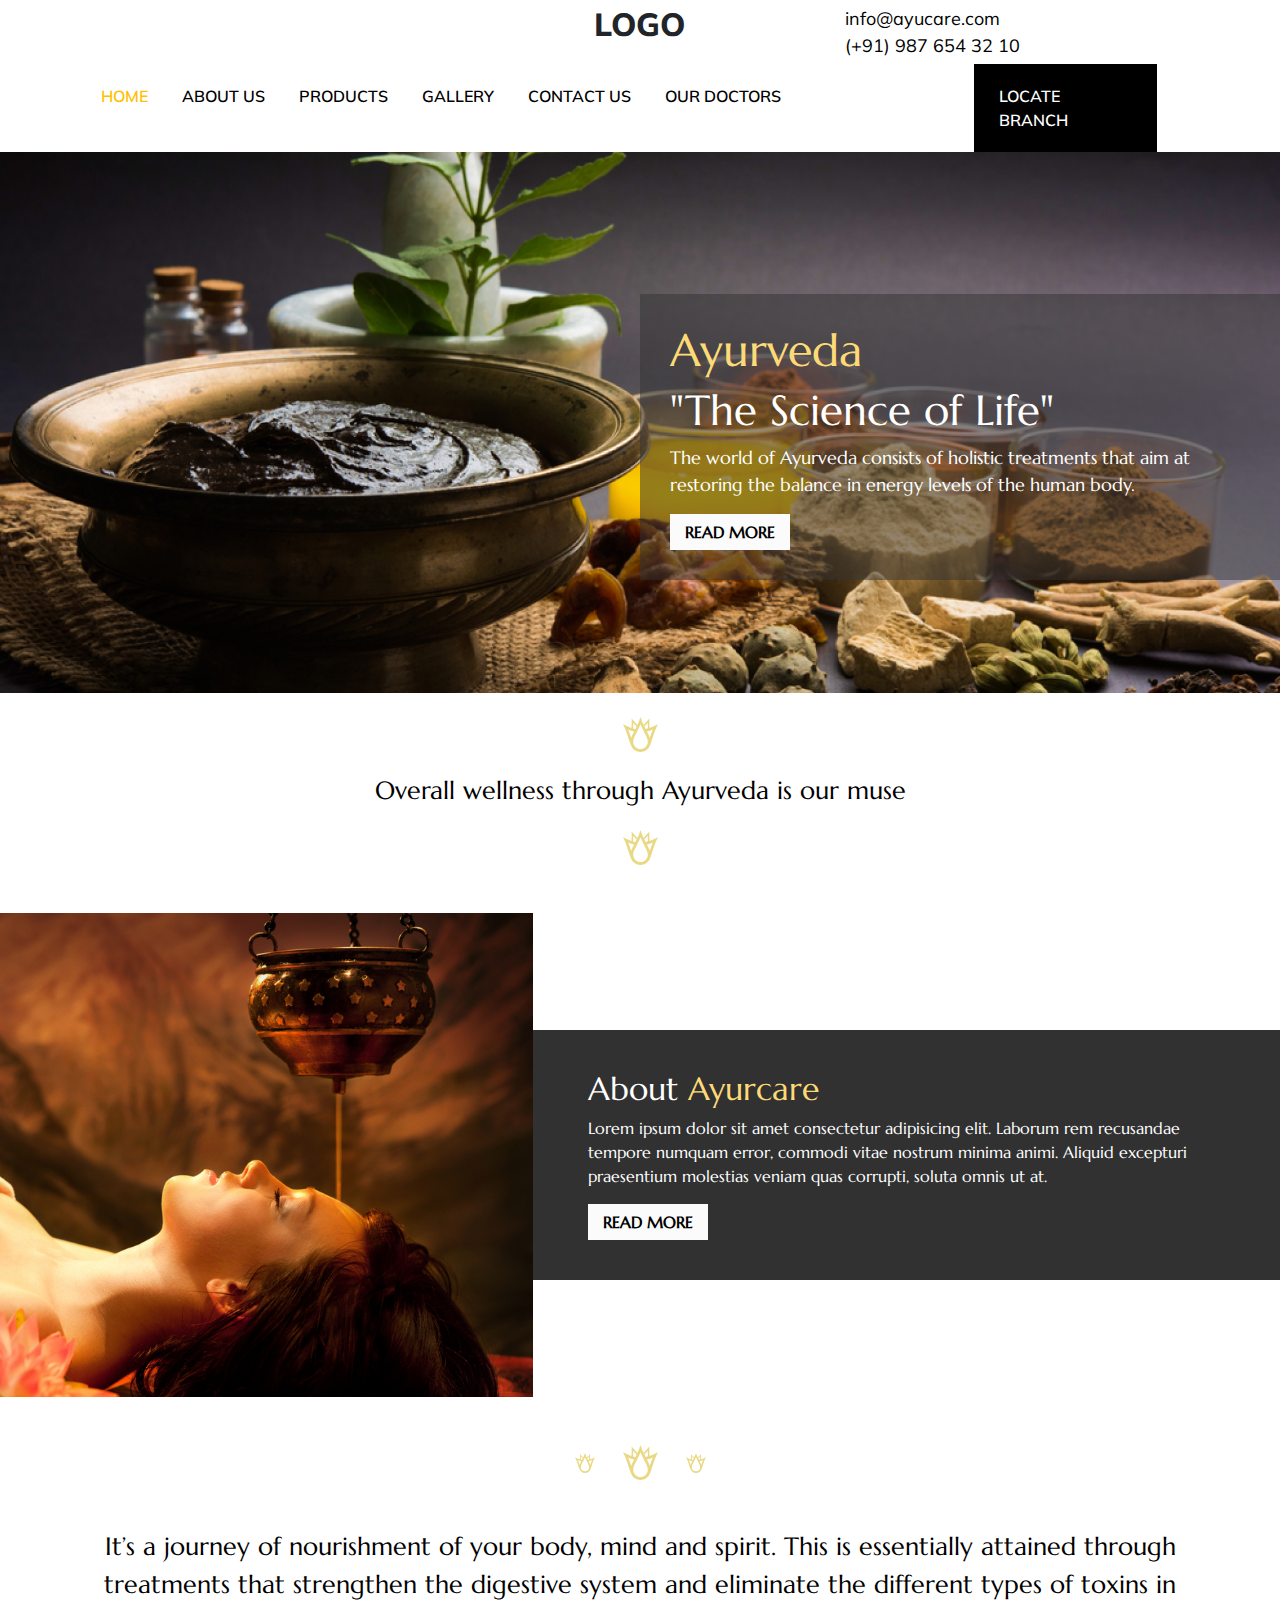
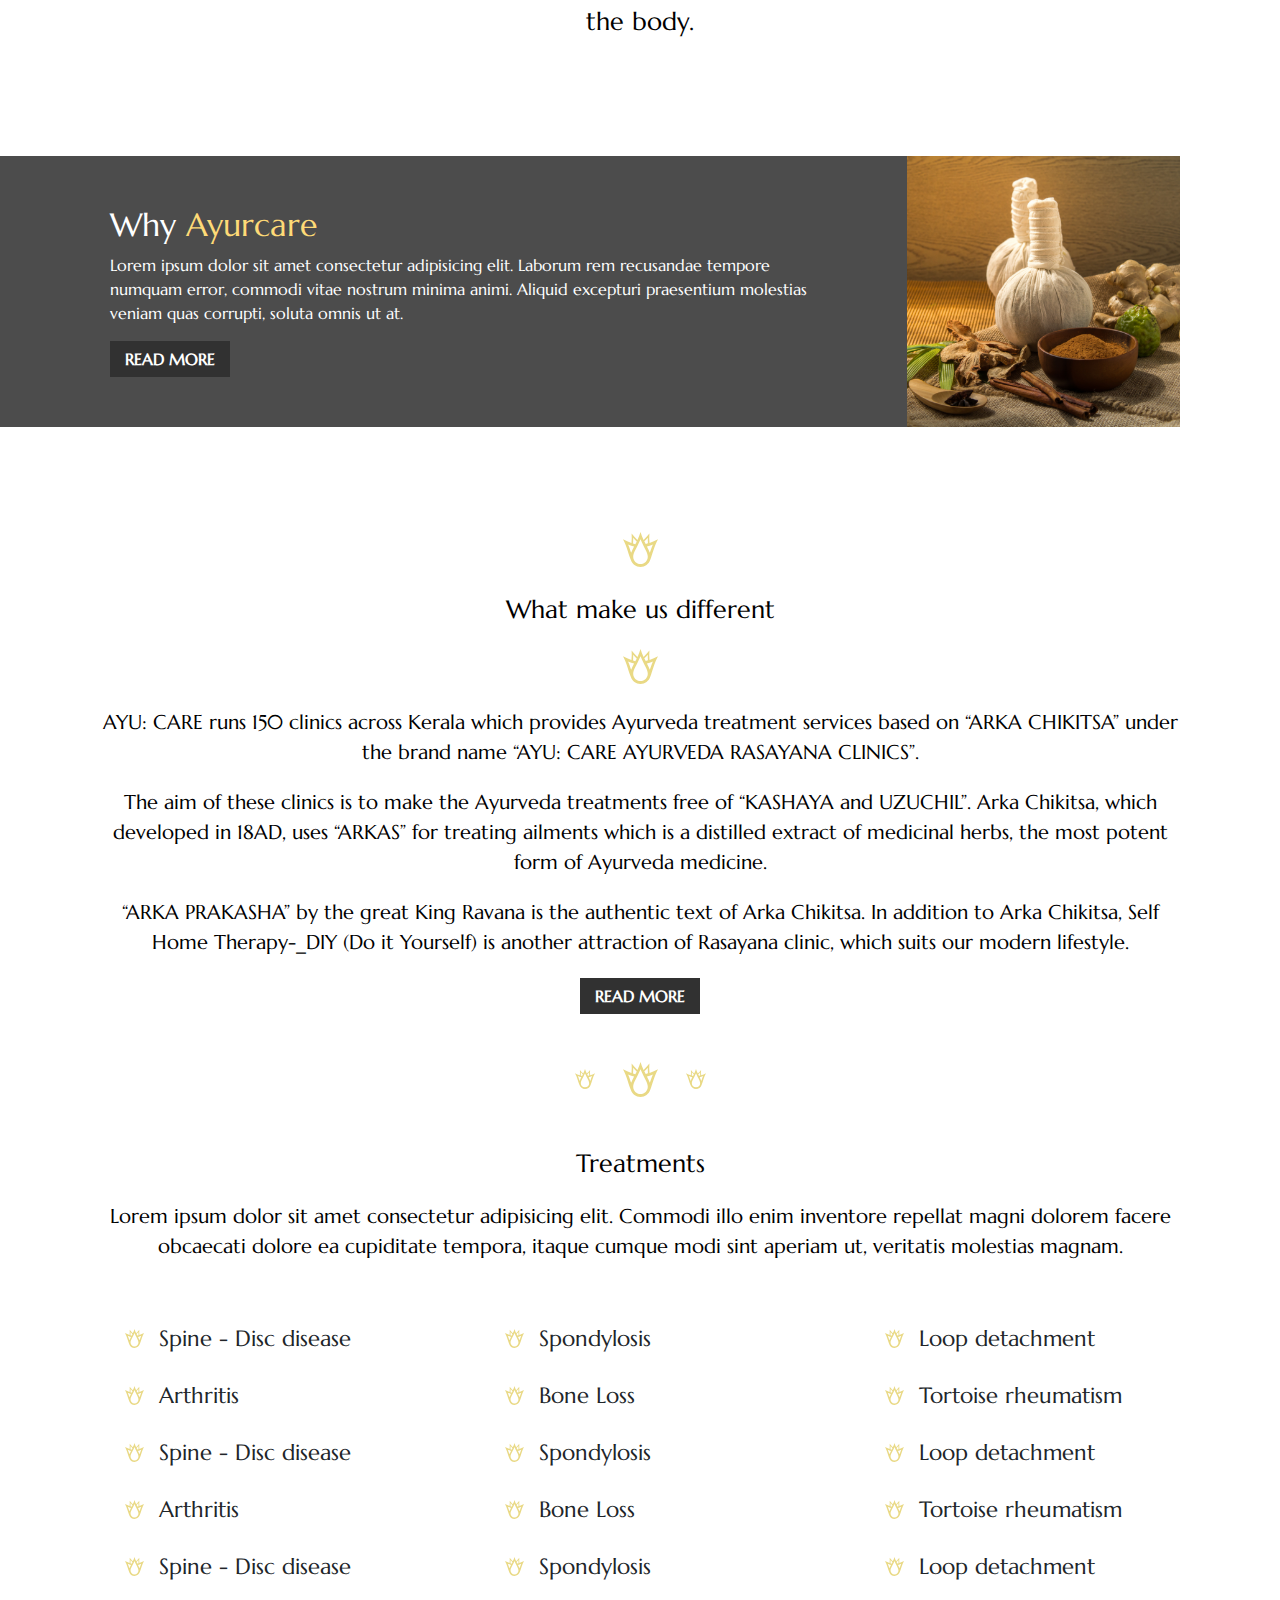
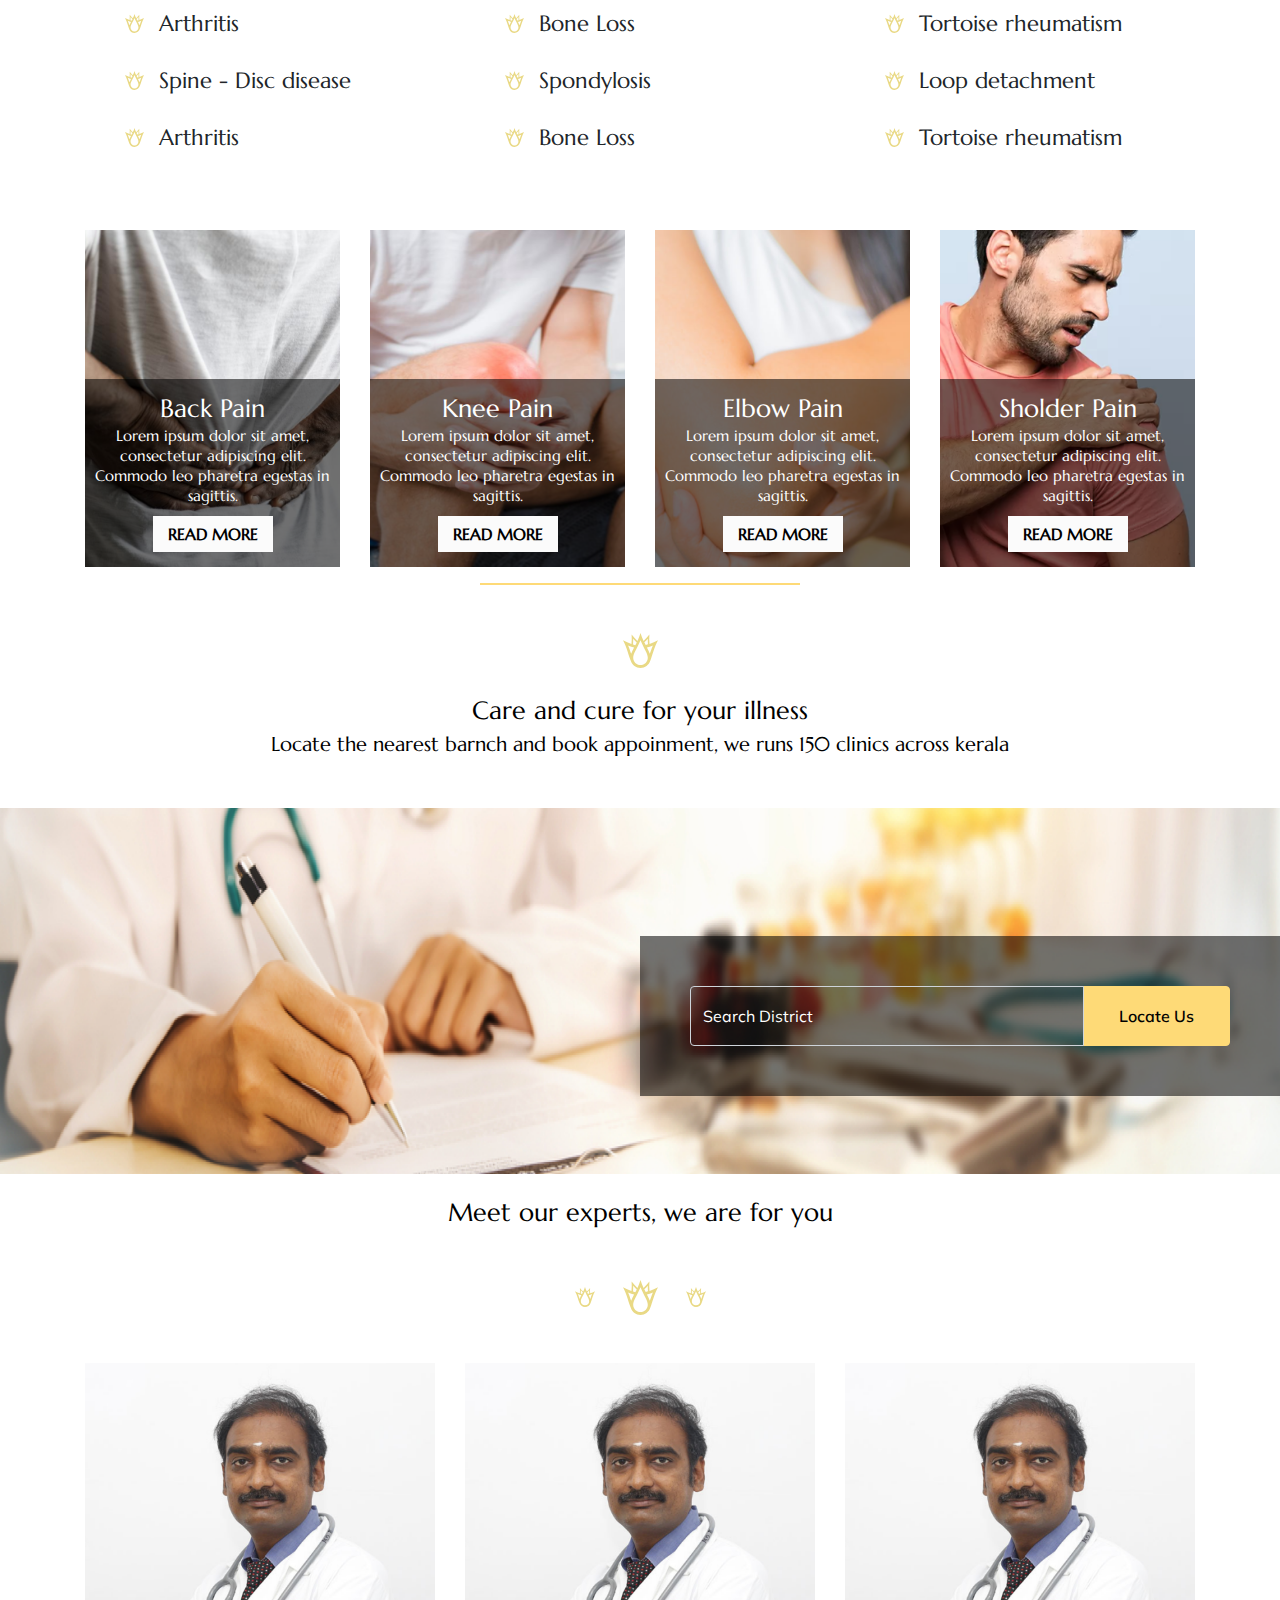
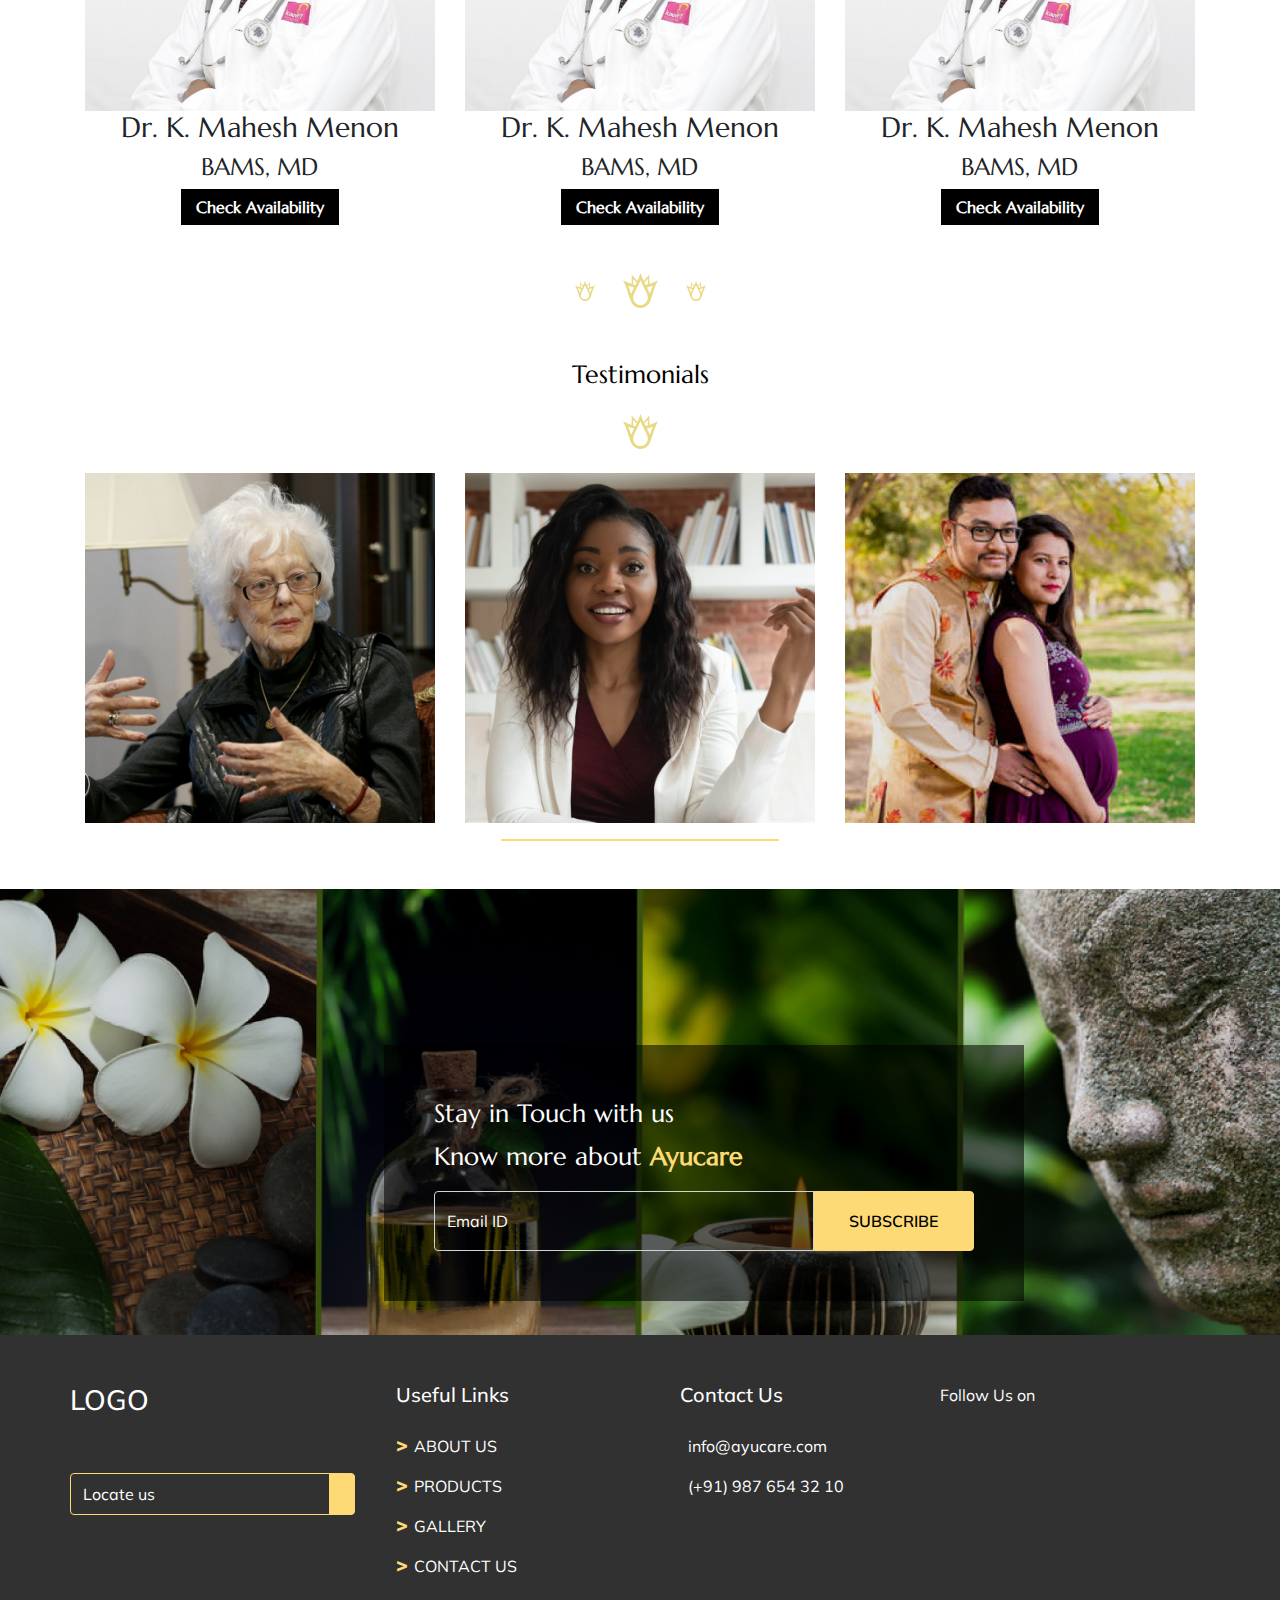
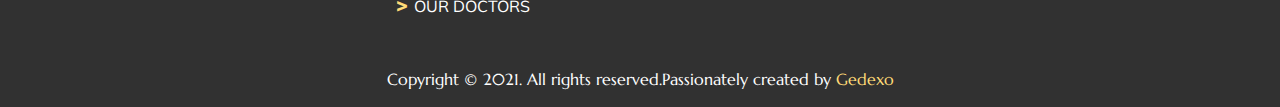
==== index.html @ a8b8b463 "2-11-2021" ====
<!doctype html>
<html lang="en">

<head>

    <meta charset="utf-8">
    <meta name="viewport" content="width=device-width, initial-scale=1, shrink-to-fit=no">
    <link rel="preconnect" href="https://fonts.googleapis.com">
    <link rel="preconnect" href="https://fonts.gstatic.com" crossorigin>

    <link href="https://fonts.googleapis.com/css2?family=Mulish:wght@200;300;400;500;700;800;900;1000&display=swap"
        rel="stylesheet">
    <link rel="stylesheet"
        href="css/fonts,_icomoon,_style.css+css,_owl.carousel.min.css+css,_bootstrap.min.css+css,_style.css.pagespeed.cc.11YcxEXwqA.css" />
    <link rel="stylesheet" href="css/style.css">

    <title>Ayurcare</title>
</head>

<body>

   <!-- start Header -->
    
    <nav class="site-navigationn" role="navigation">
       <div id="closse"><span class="closse iconify" data-icon="ant-design:close-circle-outlined"></span></div> 
        <ul class="navigationn-ul p-5" >
            <li><a href="index.html" class="nav-link active">HOME</a></li>
            <li><a href="aboutus.html" class="nav-link">ABOUT US</a></li>
            <li><a href="#why-us-section" class="nav-link">PRODUCTS</a></li>
            <li><a href="gallery.html" class="nav-link">GALLERY</a></li>
            <li><a href="contact.html" class="nav-link">CONTACT US</a></li>
            <li><a href="#contact-section" class="nav-link">OUR DOCTORS</a></li>
        </ul>
    </nav>
    <div class="site-mobile-menu site-navbar-target">
        <div class="site-mobile-menu-header">
            <div class="site-mobile-menu-close mt-3">
                <span class="icon-close2 js-menu-toggle"></span>
            </div>
        </div>
        <div class="site-mobile-menu-body"></div>
    </div>
    <div class="top-bar" id="hre1">
        <div class="container">
            <div class="row">
                <div class="col-lg-4">


                    <a href="#" class="pr-2"><span class="iconify" data-icon="bi:twitter"></span> </a>
                    <a href="#" class="pr-2"><span class="iconify" data-icon="bi:facebook"></span> </a>
                    <a href="#" class=""><span class="iconify" data-icon="bi:instagram"></span> </a>

                </div>
                <div class="col-lg-4 text-center">
                    <h2 style="font-weight: 800;">LOGO</h2>
                </div>
                <div class="col-lg-4">
                    <a href="mailto:info@ayucare.com" class="mr-3">info@ayucare.com</a>
                    <a href="tel:+919876543210" class=""><span class="d-none d-md-inline-block">(+91) 987 654 32
                            10</span></a>
                </div>
            </div>
        </div>
    </div>
    </div>
    <header id="header" class="site-navbar js-sticky-header site-navbar-target" role="banner">
        <div class="container-fluid p-0">
            <div class="row position-relative">

                

                <div class="col-lg-8">
                    <nav class="site-navigation" role="navigation">
                        <ul class="site-menu main-menu js-clone-nav d-none d-lg-block">
                            <li><a href="index.html" class="nav-link active">HOME</a></li>
                            <li><a href="aboutus.html" class="nav-link">ABOUT US</a></li>
                            <li><a href="#why-us-section" class="nav-link">PRODUCTS</a></li>
                            <li><a href="gallery.html" class="nav-link">GALLERY</a></li>
                            <li><a href="contact.html" class="nav-link">CONTACT US</a></li>
                            <li><a href="#contact-section" class="nav-link">OUR DOCTORS</a></li>
                        </ul>
                    </nav>
                </div>
                <div class="col-lg-1 search">
                    <a href="#"><span class="iconify" data-icon="bi:search"></span> </a>
                </div>
                <div class="col-lg-2 locate">
                    <a href="#" class="branch float-right">LOCATE BRANCH</a>
                </div>
                <div class="toggle-button d-inline-block d-lg-none"><a href="#" style="color: black;" class="site-menu-toggle py-5 js-menu-toggle text-black"><span class="iconify text-black" data-icon="gg:menu"></span></a>
                </div>
            </div>
        </div>
    </header>

    
     <!-- end Header -->
    


     <div class="main">
    
    <div class="container-fluid mb-4">
        <div class="row">
            <div class="col-lg-12 p-0">
                 <img width="100%" src="images/banner.png" style="position: relative;" alt="">

                 <div class="col-lg-6 ayurveda">
                    <h1>Ayurveda</h1>
                    <h2>"The Science of Life"</h2> 
                    <p>The world of Ayurveda consists of holistic treatments that aim at restoring the balance in energy levels of the human body.</p>
                    <button class="read">READ MORE</button>
                </div>

            </div>
        </div>
    </div>
    
        <div class="vector text-center"><svg width="35" height="35" viewBox="0 0 35 35" fill="none" xmlns="http://www.w3.org/2000/svg">
            <path d="M26.5417 10.9375C26.25 7.875 26.1042 4.8125 26.3958 1.60417C24.6458 3.9375 22.6042 5.97917 20.5625 8.02083C19.3958 5.39583 18.2292 2.77083 17.5 0C16.7708 2.77083 15.6042 5.39583 14.4375 8.02083C12.3958 6.125 10.3542 3.9375 8.60417 1.60417C8.89583 4.8125 8.75 7.875 8.45833 10.9375C5.6875 9.91667 2.625 8.75 0 7.29167C3.9375 14.2917 5.54167 22.6042 7.875 28C9.1875 32.0833 12.9792 35 17.5 35C22.0208 35 25.9583 32.0833 27.2708 27.8542C29.4583 22.6042 31.0625 14.2917 35 7.29167C32.375 8.75 29.3125 9.91667 26.5417 10.9375ZM24.7917 5.6875C24.7917 7.72917 24.7917 9.625 24.9375 11.375C25.375 11.2292 23.7708 11.8125 22.75 12.1042C22.3125 11.2292 21.875 10.3542 21.2917 9.33333C22.4583 8.3125 23.625 7.14583 24.7917 5.6875ZM10.0625 11.5208C10.2083 9.77083 10.2083 7.875 10.2083 5.6875C11.375 7 12.5417 8.3125 13.7083 9.47917C13.2708 10.3542 12.8333 11.375 12.25 12.25C11.0833 11.8125 9.625 11.375 10.0625 11.5208ZM5.10417 12.3958C7.29167 13.2708 9.33333 14 11.0833 14.5833C9.91667 16.7708 8.89583 18.9583 8.16667 20.8542C7.4375 18.6667 6.41667 15.6042 5.10417 12.3958ZM17.5 32.0833C13.4167 32.0833 10.2083 28.875 10.2083 24.7917C10.2083 20.7083 13.125 17.5 17.5 7.29167C21.875 17.5 24.7917 20.7083 24.7917 24.7917C24.7917 28.875 21.5833 32.0833 17.5 32.0833ZM26.8333 20.8542C26.1042 18.9583 25.0833 16.9167 23.9167 14.5833C25.6667 14 27.7083 13.2708 29.8958 12.3958C28.5833 15.6042 27.5625 18.5208 26.8333 20.8542Z" fill="#E9D985"/>
            </svg>
        </div>

        <p class="overall">Overall wellness through Ayurveda is our muse</p>

        <div class="vector text-center mb-5"><svg width="35" height="35" viewBox="0 0 35 35" fill="none" xmlns="http://www.w3.org/2000/svg">
            <path d="M26.5417 10.9375C26.25 7.875 26.1042 4.8125 26.3958 1.60417C24.6458 3.9375 22.6042 5.97917 20.5625 8.02083C19.3958 5.39583 18.2292 2.77083 17.5 0C16.7708 2.77083 15.6042 5.39583 14.4375 8.02083C12.3958 6.125 10.3542 3.9375 8.60417 1.60417C8.89583 4.8125 8.75 7.875 8.45833 10.9375C5.6875 9.91667 2.625 8.75 0 7.29167C3.9375 14.2917 5.54167 22.6042 7.875 28C9.1875 32.0833 12.9792 35 17.5 35C22.0208 35 25.9583 32.0833 27.2708 27.8542C29.4583 22.6042 31.0625 14.2917 35 7.29167C32.375 8.75 29.3125 9.91667 26.5417 10.9375ZM24.7917 5.6875C24.7917 7.72917 24.7917 9.625 24.9375 11.375C25.375 11.2292 23.7708 11.8125 22.75 12.1042C22.3125 11.2292 21.875 10.3542 21.2917 9.33333C22.4583 8.3125 23.625 7.14583 24.7917 5.6875ZM10.0625 11.5208C10.2083 9.77083 10.2083 7.875 10.2083 5.6875C11.375 7 12.5417 8.3125 13.7083 9.47917C13.2708 10.3542 12.8333 11.375 12.25 12.25C11.0833 11.8125 9.625 11.375 10.0625 11.5208ZM5.10417 12.3958C7.29167 13.2708 9.33333 14 11.0833 14.5833C9.91667 16.7708 8.89583 18.9583 8.16667 20.8542C7.4375 18.6667 6.41667 15.6042 5.10417 12.3958ZM17.5 32.0833C13.4167 32.0833 10.2083 28.875 10.2083 24.7917C10.2083 20.7083 13.125 17.5 17.5 7.29167C21.875 17.5 24.7917 20.7083 24.7917 24.7917C24.7917 28.875 21.5833 32.0833 17.5 32.0833ZM26.8333 20.8542C26.1042 18.9583 25.0833 16.9167 23.9167 14.5833C25.6667 14 27.7083 13.2708 29.8958 12.3958C28.5833 15.6042 27.5625 18.5208 26.8333 20.8542Z" fill="#E9D985"/>
            </svg>
        </div>

    
    <div class="container-fluid">
        <div class="row">
            <div class="col-lg-5 p-0">
                <img width="100%" src="images/abouthome.png" alt="">
            </div>
            <div class="col-lg-7 about">
                <div class="aboutt">
                    <h2>About <span>Ayurcare</span> </h2>
                    <p>Lorem ipsum dolor sit amet consectetur adipisicing elit. Laborum rem recusandae tempore numquam error, commodi vitae nostrum minima animi. Aliquid excepturi praesentium molestias veniam quas corrupti, soluta omnis ut at.</p>
                    <button class="read">READ MORE</button>
                </div>
            </div>
        </div>
    </div>

    <div class="vector text-center mt-5 mb-5">
        <svg width="20" height="20" viewBox="0 0 35 35" fill="none" xmlns="http://www.w3.org/2000/svg">
            <path d="M26.5417 10.9375C26.25 7.875 26.1042 4.8125 26.3958 1.60417C24.6458 3.9375 22.6042 5.97917 20.5625 8.02083C19.3958 5.39583 18.2292 2.77083 17.5 0C16.7708 2.77083 15.6042 5.39583 14.4375 8.02083C12.3958 6.125 10.3542 3.9375 8.60417 1.60417C8.89583 4.8125 8.75 7.875 8.45833 10.9375C5.6875 9.91667 2.625 8.75 0 7.29167C3.9375 14.2917 5.54167 22.6042 7.875 28C9.1875 32.0833 12.9792 35 17.5 35C22.0208 35 25.9583 32.0833 27.2708 27.8542C29.4583 22.6042 31.0625 14.2917 35 7.29167C32.375 8.75 29.3125 9.91667 26.5417 10.9375ZM24.7917 5.6875C24.7917 7.72917 24.7917 9.625 24.9375 11.375C25.375 11.2292 23.7708 11.8125 22.75 12.1042C22.3125 11.2292 21.875 10.3542 21.2917 9.33333C22.4583 8.3125 23.625 7.14583 24.7917 5.6875ZM10.0625 11.5208C10.2083 9.77083 10.2083 7.875 10.2083 5.6875C11.375 7 12.5417 8.3125 13.7083 9.47917C13.2708 10.3542 12.8333 11.375 12.25 12.25C11.0833 11.8125 9.625 11.375 10.0625 11.5208ZM5.10417 12.3958C7.29167 13.2708 9.33333 14 11.0833 14.5833C9.91667 16.7708 8.89583 18.9583 8.16667 20.8542C7.4375 18.6667 6.41667 15.6042 5.10417 12.3958ZM17.5 32.0833C13.4167 32.0833 10.2083 28.875 10.2083 24.7917C10.2083 20.7083 13.125 17.5 17.5 7.29167C21.875 17.5 24.7917 20.7083 24.7917 24.7917C24.7917 28.875 21.5833 32.0833 17.5 32.0833ZM26.8333 20.8542C26.1042 18.9583 25.0833 16.9167 23.9167 14.5833C25.6667 14 27.7083 13.2708 29.8958 12.3958C28.5833 15.6042 27.5625 18.5208 26.8333 20.8542Z" fill="#E9D985"/>
        </svg>
        <svg class="ml-4 mr-4" width="35" height="35" viewBox="0 0 35 35" fill="none" xmlns="http://www.w3.org/2000/svg">
            <path d="M26.5417 10.9375C26.25 7.875 26.1042 4.8125 26.3958 1.60417C24.6458 3.9375 22.6042 5.97917 20.5625 8.02083C19.3958 5.39583 18.2292 2.77083 17.5 0C16.7708 2.77083 15.6042 5.39583 14.4375 8.02083C12.3958 6.125 10.3542 3.9375 8.60417 1.60417C8.89583 4.8125 8.75 7.875 8.45833 10.9375C5.6875 9.91667 2.625 8.75 0 7.29167C3.9375 14.2917 5.54167 22.6042 7.875 28C9.1875 32.0833 12.9792 35 17.5 35C22.0208 35 25.9583 32.0833 27.2708 27.8542C29.4583 22.6042 31.0625 14.2917 35 7.29167C32.375 8.75 29.3125 9.91667 26.5417 10.9375ZM24.7917 5.6875C24.7917 7.72917 24.7917 9.625 24.9375 11.375C25.375 11.2292 23.7708 11.8125 22.75 12.1042C22.3125 11.2292 21.875 10.3542 21.2917 9.33333C22.4583 8.3125 23.625 7.14583 24.7917 5.6875ZM10.0625 11.5208C10.2083 9.77083 10.2083 7.875 10.2083 5.6875C11.375 7 12.5417 8.3125 13.7083 9.47917C13.2708 10.3542 12.8333 11.375 12.25 12.25C11.0833 11.8125 9.625 11.375 10.0625 11.5208ZM5.10417 12.3958C7.29167 13.2708 9.33333 14 11.0833 14.5833C9.91667 16.7708 8.89583 18.9583 8.16667 20.8542C7.4375 18.6667 6.41667 15.6042 5.10417 12.3958ZM17.5 32.0833C13.4167 32.0833 10.2083 28.875 10.2083 24.7917C10.2083 20.7083 13.125 17.5 17.5 7.29167C21.875 17.5 24.7917 20.7083 24.7917 24.7917C24.7917 28.875 21.5833 32.0833 17.5 32.0833ZM26.8333 20.8542C26.1042 18.9583 25.0833 16.9167 23.9167 14.5833C25.6667 14 27.7083 13.2708 29.8958 12.3958C28.5833 15.6042 27.5625 18.5208 26.8333 20.8542Z" fill="#E9D985"/>
        </svg>
        <svg width="20" height="20" viewBox="0 0 35 35" fill="none" xmlns="http://www.w3.org/2000/svg">
                <path d="M26.5417 10.9375C26.25 7.875 26.1042 4.8125 26.3958 1.60417C24.6458 3.9375 22.6042 5.97917 20.5625 8.02083C19.3958 5.39583 18.2292 2.77083 17.5 0C16.7708 2.77083 15.6042 5.39583 14.4375 8.02083C12.3958 6.125 10.3542 3.9375 8.60417 1.60417C8.89583 4.8125 8.75 7.875 8.45833 10.9375C5.6875 9.91667 2.625 8.75 0 7.29167C3.9375 14.2917 5.54167 22.6042 7.875 28C9.1875 32.0833 12.9792 35 17.5 35C22.0208 35 25.9583 32.0833 27.2708 27.8542C29.4583 22.6042 31.0625 14.2917 35 7.29167C32.375 8.75 29.3125 9.91667 26.5417 10.9375ZM24.7917 5.6875C24.7917 7.72917 24.7917 9.625 24.9375 11.375C25.375 11.2292 23.7708 11.8125 22.75 12.1042C22.3125 11.2292 21.875 10.3542 21.2917 9.33333C22.4583 8.3125 23.625 7.14583 24.7917 5.6875ZM10.0625 11.5208C10.2083 9.77083 10.2083 7.875 10.2083 5.6875C11.375 7 12.5417 8.3125 13.7083 9.47917C13.2708 10.3542 12.8333 11.375 12.25 12.25C11.0833 11.8125 9.625 11.375 10.0625 11.5208ZM5.10417 12.3958C7.29167 13.2708 9.33333 14 11.0833 14.5833C9.91667 16.7708 8.89583 18.9583 8.16667 20.8542C7.4375 18.6667 6.41667 15.6042 5.10417 12.3958ZM17.5 32.0833C13.4167 32.0833 10.2083 28.875 10.2083 24.7917C10.2083 20.7083 13.125 17.5 17.5 7.29167C21.875 17.5 24.7917 20.7083 24.7917 24.7917C24.7917 28.875 21.5833 32.0833 17.5 32.0833ZM26.8333 20.8542C26.1042 18.9583 25.0833 16.9167 23.9167 14.5833C25.6667 14 27.7083 13.2708 29.8958 12.3958C28.5833 15.6042 27.5625 18.5208 26.8333 20.8542Z" fill="#E9D985"/>
        </svg>
    </div>
            

    <p class="overall">It’s a journey of nourishment of your body, mind and spirit. This is essentially attained through treatments that strengthen the digestive system and eliminate the different types of toxins in the body.
    </p>


    <div class="p-0 container-fluid">
        <img style="position: absolute;" width="100%" class="blur" src="images/whybg.png" alt="">
        <div class="row topp mr-100">
            <div class="col-lg-8 why">
                <h2>Why <span>Ayurcare</span> </h2>
                <p>Lorem ipsum dolor sit amet consectetur adipisicing elit. Laborum rem recusandae tempore numquam error, commodi vitae nostrum minima animi. Aliquid excepturi praesentium molestias veniam quas corrupti, soluta omnis ut at.</p>
                <button class="read">READ MORE</button> 
            </div>
            <div class="col-lg-4 pr-0">
                <img src="images/whyside.png" class="float-right" width="80%" alt="">
            </div>
        </div>
    </div>

    <section style="margin-bottom: 200px;"></section>

    
    <div class="vector text-center mb-4 "><svg width="35" height="35" viewBox="0 0 35 35" fill="none" xmlns="http://www.w3.org/2000/svg">
        <path d="M26.5417 10.9375C26.25 7.875 26.1042 4.8125 26.3958 1.60417C24.6458 3.9375 22.6042 5.97917 20.5625 8.02083C19.3958 5.39583 18.2292 2.77083 17.5 0C16.7708 2.77083 15.6042 5.39583 14.4375 8.02083C12.3958 6.125 10.3542 3.9375 8.60417 1.60417C8.89583 4.8125 8.75 7.875 8.45833 10.9375C5.6875 9.91667 2.625 8.75 0 7.29167C3.9375 14.2917 5.54167 22.6042 7.875 28C9.1875 32.0833 12.9792 35 17.5 35C22.0208 35 25.9583 32.0833 27.2708 27.8542C29.4583 22.6042 31.0625 14.2917 35 7.29167C32.375 8.75 29.3125 9.91667 26.5417 10.9375ZM24.7917 5.6875C24.7917 7.72917 24.7917 9.625 24.9375 11.375C25.375 11.2292 23.7708 11.8125 22.75 12.1042C22.3125 11.2292 21.875 10.3542 21.2917 9.33333C22.4583 8.3125 23.625 7.14583 24.7917 5.6875ZM10.0625 11.5208C10.2083 9.77083 10.2083 7.875 10.2083 5.6875C11.375 7 12.5417 8.3125 13.7083 9.47917C13.2708 10.3542 12.8333 11.375 12.25 12.25C11.0833 11.8125 9.625 11.375 10.0625 11.5208ZM5.10417 12.3958C7.29167 13.2708 9.33333 14 11.0833 14.5833C9.91667 16.7708 8.89583 18.9583 8.16667 20.8542C7.4375 18.6667 6.41667 15.6042 5.10417 12.3958ZM17.5 32.0833C13.4167 32.0833 10.2083 28.875 10.2083 24.7917C10.2083 20.7083 13.125 17.5 17.5 7.29167C21.875 17.5 24.7917 20.7083 24.7917 24.7917C24.7917 28.875 21.5833 32.0833 17.5 32.0833ZM26.8333 20.8542C26.1042 18.9583 25.0833 16.9167 23.9167 14.5833C25.6667 14 27.7083 13.2708 29.8958 12.3958C28.5833 15.6042 27.5625 18.5208 26.8333 20.8542Z" fill="#E9D985"/>
        </svg>
    </div>

    
    <div class="text-center">
    <p class="overall">What make us different</p>

    <div class="vector text-center mb-4 "><svg width="35" height="35" viewBox="0 0 35 35" fill="none" xmlns="http://www.w3.org/2000/svg">
        <path d="M26.5417 10.9375C26.25 7.875 26.1042 4.8125 26.3958 1.60417C24.6458 3.9375 22.6042 5.97917 20.5625 8.02083C19.3958 5.39583 18.2292 2.77083 17.5 0C16.7708 2.77083 15.6042 5.39583 14.4375 8.02083C12.3958 6.125 10.3542 3.9375 8.60417 1.60417C8.89583 4.8125 8.75 7.875 8.45833 10.9375C5.6875 9.91667 2.625 8.75 0 7.29167C3.9375 14.2917 5.54167 22.6042 7.875 28C9.1875 32.0833 12.9792 35 17.5 35C22.0208 35 25.9583 32.0833 27.2708 27.8542C29.4583 22.6042 31.0625 14.2917 35 7.29167C32.375 8.75 29.3125 9.91667 26.5417 10.9375ZM24.7917 5.6875C24.7917 7.72917 24.7917 9.625 24.9375 11.375C25.375 11.2292 23.7708 11.8125 22.75 12.1042C22.3125 11.2292 21.875 10.3542 21.2917 9.33333C22.4583 8.3125 23.625 7.14583 24.7917 5.6875ZM10.0625 11.5208C10.2083 9.77083 10.2083 7.875 10.2083 5.6875C11.375 7 12.5417 8.3125 13.7083 9.47917C13.2708 10.3542 12.8333 11.375 12.25 12.25C11.0833 11.8125 9.625 11.375 10.0625 11.5208ZM5.10417 12.3958C7.29167 13.2708 9.33333 14 11.0833 14.5833C9.91667 16.7708 8.89583 18.9583 8.16667 20.8542C7.4375 18.6667 6.41667 15.6042 5.10417 12.3958ZM17.5 32.0833C13.4167 32.0833 10.2083 28.875 10.2083 24.7917C10.2083 20.7083 13.125 17.5 17.5 7.29167C21.875 17.5 24.7917 20.7083 24.7917 24.7917C24.7917 28.875 21.5833 32.0833 17.5 32.0833ZM26.8333 20.8542C26.1042 18.9583 25.0833 16.9167 23.9167 14.5833C25.6667 14 27.7083 13.2708 29.8958 12.3958C28.5833 15.6042 27.5625 18.5208 26.8333 20.8542Z" fill="#E9D985"/>
        </svg>
    </div>

    <p class="overall font-20">AYU: CARE runs 150 clinics across Kerala which provides Ayurveda treatment services based on “ARKA CHIKITSA” under the  brand name “AYU: CARE AYURVEDA RASAYANA CLINICS”.</p>
    <p class="overall font-20">The aim of these clinics is to make the Ayurveda treatments free of “KASHAYA and UZUCHIL”. Arka Chikitsa, which developed in 18AD, uses “ARKAS” for treating ailments which is a distilled extract of medicinal herbs, the most potent form of Ayurveda medicine.</p>
    <p class="overall font-20">“ARKA PRAKASHA” by the great King Ravana is the authentic text of Arka Chikitsa. In addition to Arka Chikitsa, Self Home Therapy-_DIY (Do it Yourself) is another attraction of Rasayana clinic, which suits our modern lifestyle.</p>                       
    <button class="read makes">READ MORE</button>
    </div>

    <div class="vector text-center mt-5 mb-5">
        <svg width="20" height="20" viewBox="0 0 35 35" fill="none" xmlns="http://www.w3.org/2000/svg">
            <path d="M26.5417 10.9375C26.25 7.875 26.1042 4.8125 26.3958 1.60417C24.6458 3.9375 22.6042 5.97917 20.5625 8.02083C19.3958 5.39583 18.2292 2.77083 17.5 0C16.7708 2.77083 15.6042 5.39583 14.4375 8.02083C12.3958 6.125 10.3542 3.9375 8.60417 1.60417C8.89583 4.8125 8.75 7.875 8.45833 10.9375C5.6875 9.91667 2.625 8.75 0 7.29167C3.9375 14.2917 5.54167 22.6042 7.875 28C9.1875 32.0833 12.9792 35 17.5 35C22.0208 35 25.9583 32.0833 27.2708 27.8542C29.4583 22.6042 31.0625 14.2917 35 7.29167C32.375 8.75 29.3125 9.91667 26.5417 10.9375ZM24.7917 5.6875C24.7917 7.72917 24.7917 9.625 24.9375 11.375C25.375 11.2292 23.7708 11.8125 22.75 12.1042C22.3125 11.2292 21.875 10.3542 21.2917 9.33333C22.4583 8.3125 23.625 7.14583 24.7917 5.6875ZM10.0625 11.5208C10.2083 9.77083 10.2083 7.875 10.2083 5.6875C11.375 7 12.5417 8.3125 13.7083 9.47917C13.2708 10.3542 12.8333 11.375 12.25 12.25C11.0833 11.8125 9.625 11.375 10.0625 11.5208ZM5.10417 12.3958C7.29167 13.2708 9.33333 14 11.0833 14.5833C9.91667 16.7708 8.89583 18.9583 8.16667 20.8542C7.4375 18.6667 6.41667 15.6042 5.10417 12.3958ZM17.5 32.0833C13.4167 32.0833 10.2083 28.875 10.2083 24.7917C10.2083 20.7083 13.125 17.5 17.5 7.29167C21.875 17.5 24.7917 20.7083 24.7917 24.7917C24.7917 28.875 21.5833 32.0833 17.5 32.0833ZM26.8333 20.8542C26.1042 18.9583 25.0833 16.9167 23.9167 14.5833C25.6667 14 27.7083 13.2708 29.8958 12.3958C28.5833 15.6042 27.5625 18.5208 26.8333 20.8542Z" fill="#E9D985"/>
        </svg>
        <svg class="ml-4 mr-4" width="35" height="35" viewBox="0 0 35 35" fill="none" xmlns="http://www.w3.org/2000/svg">
            <path d="M26.5417 10.9375C26.25 7.875 26.1042 4.8125 26.3958 1.60417C24.6458 3.9375 22.6042 5.97917 20.5625 8.02083C19.3958 5.39583 18.2292 2.77083 17.5 0C16.7708 2.77083 15.6042 5.39583 14.4375 8.02083C12.3958 6.125 10.3542 3.9375 8.60417 1.60417C8.89583 4.8125 8.75 7.875 8.45833 10.9375C5.6875 9.91667 2.625 8.75 0 7.29167C3.9375 14.2917 5.54167 22.6042 7.875 28C9.1875 32.0833 12.9792 35 17.5 35C22.0208 35 25.9583 32.0833 27.2708 27.8542C29.4583 22.6042 31.0625 14.2917 35 7.29167C32.375 8.75 29.3125 9.91667 26.5417 10.9375ZM24.7917 5.6875C24.7917 7.72917 24.7917 9.625 24.9375 11.375C25.375 11.2292 23.7708 11.8125 22.75 12.1042C22.3125 11.2292 21.875 10.3542 21.2917 9.33333C22.4583 8.3125 23.625 7.14583 24.7917 5.6875ZM10.0625 11.5208C10.2083 9.77083 10.2083 7.875 10.2083 5.6875C11.375 7 12.5417 8.3125 13.7083 9.47917C13.2708 10.3542 12.8333 11.375 12.25 12.25C11.0833 11.8125 9.625 11.375 10.0625 11.5208ZM5.10417 12.3958C7.29167 13.2708 9.33333 14 11.0833 14.5833C9.91667 16.7708 8.89583 18.9583 8.16667 20.8542C7.4375 18.6667 6.41667 15.6042 5.10417 12.3958ZM17.5 32.0833C13.4167 32.0833 10.2083 28.875 10.2083 24.7917C10.2083 20.7083 13.125 17.5 17.5 7.29167C21.875 17.5 24.7917 20.7083 24.7917 24.7917C24.7917 28.875 21.5833 32.0833 17.5 32.0833ZM26.8333 20.8542C26.1042 18.9583 25.0833 16.9167 23.9167 14.5833C25.6667 14 27.7083 13.2708 29.8958 12.3958C28.5833 15.6042 27.5625 18.5208 26.8333 20.8542Z" fill="#E9D985"/>
        </svg>
        <svg width="20" height="20" viewBox="0 0 35 35" fill="none" xmlns="http://www.w3.org/2000/svg">
                <path d="M26.5417 10.9375C26.25 7.875 26.1042 4.8125 26.3958 1.60417C24.6458 3.9375 22.6042 5.97917 20.5625 8.02083C19.3958 5.39583 18.2292 2.77083 17.5 0C16.7708 2.77083 15.6042 5.39583 14.4375 8.02083C12.3958 6.125 10.3542 3.9375 8.60417 1.60417C8.89583 4.8125 8.75 7.875 8.45833 10.9375C5.6875 9.91667 2.625 8.75 0 7.29167C3.9375 14.2917 5.54167 22.6042 7.875 28C9.1875 32.0833 12.9792 35 17.5 35C22.0208 35 25.9583 32.0833 27.2708 27.8542C29.4583 22.6042 31.0625 14.2917 35 7.29167C32.375 8.75 29.3125 9.91667 26.5417 10.9375ZM24.7917 5.6875C24.7917 7.72917 24.7917 9.625 24.9375 11.375C25.375 11.2292 23.7708 11.8125 22.75 12.1042C22.3125 11.2292 21.875 10.3542 21.2917 9.33333C22.4583 8.3125 23.625 7.14583 24.7917 5.6875ZM10.0625 11.5208C10.2083 9.77083 10.2083 7.875 10.2083 5.6875C11.375 7 12.5417 8.3125 13.7083 9.47917C13.2708 10.3542 12.8333 11.375 12.25 12.25C11.0833 11.8125 9.625 11.375 10.0625 11.5208ZM5.10417 12.3958C7.29167 13.2708 9.33333 14 11.0833 14.5833C9.91667 16.7708 8.89583 18.9583 8.16667 20.8542C7.4375 18.6667 6.41667 15.6042 5.10417 12.3958ZM17.5 32.0833C13.4167 32.0833 10.2083 28.875 10.2083 24.7917C10.2083 20.7083 13.125 17.5 17.5 7.29167C21.875 17.5 24.7917 20.7083 24.7917 24.7917C24.7917 28.875 21.5833 32.0833 17.5 32.0833ZM26.8333 20.8542C26.1042 18.9583 25.0833 16.9167 23.9167 14.5833C25.6667 14 27.7083 13.2708 29.8958 12.3958C28.5833 15.6042 27.5625 18.5208 26.8333 20.8542Z" fill="#E9D985"/>
        </svg>
    </div>



    <div class="text-center">
        <p class="overall">Treatments</p>
        <p class="overall font-20">Lorem ipsum dolor sit amet consectetur adipisicing elit. Commodi illo enim inventore repellat magni dolorem facere obcaecati dolore ea cupiditate tempora, itaque cumque modi sint aperiam ut, veritatis molestias magnam.</p>
        
    </div>


    <div class="container mt-5 mb-5">
        <div class="row treatment">
            <div class="col-lg-4">
                <ul>
                    <li><img class="pb-1" src="images/vector.svg" alt=""> <span class="ml-2">Spine - Disc disease</span> </li>
                    <li><img class="pb-1" src="images/vector.svg" alt=""> <span class="ml-2">Arthritis</span> </li>
                    <li><img class="pb-1" src="images/vector.svg" alt=""> <span class="ml-2">Spine - Disc disease</span> </li>
                    <li><img class="pb-1" src="images/vector.svg" alt=""> <span class="ml-2">Arthritis</span> </li>
                    <li><img class="pb-1" src="images/vector.svg" alt=""> <span class="ml-2">Spine - Disc disease</span> </li>
                    <li><img class="pb-1" src="images/vector.svg" alt=""> <span class="ml-2">Arthritis</span> </li>
                    <li><img class="pb-1" src="images/vector.svg" alt=""> <span class="ml-2">Spine - Disc disease</span> </li>
                    <li><img class="pb-1" src="images/vector.svg" alt=""> <span class="ml-2">Arthritis</span> </li>
                    
                </ul>
            </div>
            <div class="col-lg-4">
                <ul>
                    <li><img class="pb-1" src="images/vector.svg" alt=""> <span class="ml-2">Spondylosis</span> </li>
                    <li><img class="pb-1" src="images/vector.svg" alt=""> <span class="ml-2">Bone Loss</span> </li>
                    <li><img class="pb-1" src="images/vector.svg" alt=""> <span class="ml-2">Spondylosis</span> </li>
                    <li><img class="pb-1" src="images/vector.svg" alt=""> <span class="ml-2">Bone Loss</span> </li>
                    <li><img class="pb-1" src="images/vector.svg" alt=""> <span class="ml-2">Spondylosis</span> </li>
                    <li><img class="pb-1" src="images/vector.svg" alt=""> <span class="ml-2">Bone Loss</span> </li>
                    <li><img class="pb-1" src="images/vector.svg" alt=""> <span class="ml-2">Spondylosis</span> </li>
                    <li><img class="pb-1" src="images/vector.svg" alt=""> <span class="ml-2">Bone Loss</span> </li>
                    
                </ul>
            </div>
            <div class="col-lg-4">
                <ul>
                    <li><img class="pb-1" src="images/vector.svg" alt=""> <span class="ml-2">Loop detachment</span> </li>
                    <li><img class="pb-1" src="images/vector.svg" alt=""> <span class="ml-2">Tortoise rheumatism</span> </li>
                    <li><img class="pb-1" src="images/vector.svg" alt=""> <span class="ml-2">Loop detachment</span> </li>
                    <li><img class="pb-1" src="images/vector.svg" alt=""> <span class="ml-2">Tortoise rheumatism</span> </li>
                    <li><img class="pb-1" src="images/vector.svg" alt=""> <span class="ml-2">Loop detachment</span> </li>
                    <li><img class="pb-1" src="images/vector.svg" alt=""> <span class="ml-2">Tortoise rheumatism</span> </li>
                    <li><img class="pb-1" src="images/vector.svg" alt=""> <span class="ml-2">Loop detachment</span> </li>
                    <li><img class="pb-1" src="images/vector.svg" alt=""> <span class="ml-2">Tortoise rheumatism</span> </li>
                    
                </ul>
            </div>
        </div>
    </div>


    <div class="container">
        <div class="row text-center">
            <div class="col-3">
                <img style="position:relative" width="100%" src="images/t1.png" alt="">
                <div style="position:absolute;" class="content">
                    <h2>Back Pain</h2>
                    <p>Lorem ipsum dolor sit amet, consectetur adipiscing elit. Commodo leo pharetra egestas in sagittis.</p>
                    <button class="read">READ MORE</button>
                </div>
                
            </div>
            <div class="col-3">
                <img style="position:relative" width="100%" src="images/t2.png" alt="">
                <div style="position:absolute;" class="content">
                    <h2>Knee Pain</h2>
                    <p>Lorem ipsum dolor sit amet, consectetur adipiscing elit. Commodo leo pharetra egestas in sagittis.</p>
                    <button class="read">READ MORE</button>
                </div>
                
            </div>
            <div class="col-3">
                <img style="position:relative" width="100%" src="images/t3.png" alt="">
                <div style="position:absolute;" class="content">
                    <h2>Elbow Pain</h2>
                    <p>Lorem ipsum dolor sit amet, consectetur adipiscing elit. Commodo leo pharetra egestas in sagittis.</p>
                    <button class="read">READ MORE</button>
                </div>
                
            </div>
            <div class="col-3">
                <img style="position:relative" width="100%" src="images/t4.png" alt="">
                <div style="position:absolute;" class="content">
                    <h2>Sholder Pain</h2>
                    <p>Lorem ipsum dolor sit amet, consectetur adipiscing elit. Commodo leo pharetra egestas in sagittis.</p>
                    <button class="read">READ MORE</button>
                </div>
                
            </div>
        </div>
    </div>

    <hr class="mb-5" width="25%">
    

    <div class="vector text-center mb-4 "><svg width="35" height="35" viewBox="0 0 35 35" fill="none" xmlns="http://www.w3.org/2000/svg">
        <path d="M26.5417 10.9375C26.25 7.875 26.1042 4.8125 26.3958 1.60417C24.6458 3.9375 22.6042 5.97917 20.5625 8.02083C19.3958 5.39583 18.2292 2.77083 17.5 0C16.7708 2.77083 15.6042 5.39583 14.4375 8.02083C12.3958 6.125 10.3542 3.9375 8.60417 1.60417C8.89583 4.8125 8.75 7.875 8.45833 10.9375C5.6875 9.91667 2.625 8.75 0 7.29167C3.9375 14.2917 5.54167 22.6042 7.875 28C9.1875 32.0833 12.9792 35 17.5 35C22.0208 35 25.9583 32.0833 27.2708 27.8542C29.4583 22.6042 31.0625 14.2917 35 7.29167C32.375 8.75 29.3125 9.91667 26.5417 10.9375ZM24.7917 5.6875C24.7917 7.72917 24.7917 9.625 24.9375 11.375C25.375 11.2292 23.7708 11.8125 22.75 12.1042C22.3125 11.2292 21.875 10.3542 21.2917 9.33333C22.4583 8.3125 23.625 7.14583 24.7917 5.6875ZM10.0625 11.5208C10.2083 9.77083 10.2083 7.875 10.2083 5.6875C11.375 7 12.5417 8.3125 13.7083 9.47917C13.2708 10.3542 12.8333 11.375 12.25 12.25C11.0833 11.8125 9.625 11.375 10.0625 11.5208ZM5.10417 12.3958C7.29167 13.2708 9.33333 14 11.0833 14.5833C9.91667 16.7708 8.89583 18.9583 8.16667 20.8542C7.4375 18.6667 6.41667 15.6042 5.10417 12.3958ZM17.5 32.0833C13.4167 32.0833 10.2083 28.875 10.2083 24.7917C10.2083 20.7083 13.125 17.5 17.5 7.29167C21.875 17.5 24.7917 20.7083 24.7917 24.7917C24.7917 28.875 21.5833 32.0833 17.5 32.0833ZM26.8333 20.8542C26.1042 18.9583 25.0833 16.9167 23.9167 14.5833C25.6667 14 27.7083 13.2708 29.8958 12.3958C28.5833 15.6042 27.5625 18.5208 26.8333 20.8542Z" fill="#E9D985"/>
        </svg>
    </div>


    <div class="text-center mb-5">
        <p class="overall mb-0">Care and cure for your illness</p>
        <p class="overall font-20 mt-0">Locate the nearest barnch and book appoinment, we runs 150 clinics across kerala</p>
        
    </div>


    <div class="container-fluid care">
        <div class="row">
            <div class="col-lg-12 p-0">
                <img style="position: relative;" src="images/care.png" width="100%" alt="">
                <div class="col-6 locate">
                <div class=" input-group ">
                    <input type="text" class="form-control" placeholder="Search District" aria-label="Search District" aria-describedby="basic-addon2">
                    <div class="input-group-append">
                      <span class="input-group-text" id="basic-addon2">Locate Us</span>
                    </div>
                  </div>
                </div>
            </div>
        </div>
    </div>


    <div class="text-center mb-5">
        <p class="overall">Meet our experts, we are for you</p>
    </div>


    <div class="vector text-center mt-5 mb-5">
        <svg width="20" height="20" viewBox="0 0 35 35" fill="none" xmlns="http://www.w3.org/2000/svg">
            <path d="M26.5417 10.9375C26.25 7.875 26.1042 4.8125 26.3958 1.60417C24.6458 3.9375 22.6042 5.97917 20.5625 8.02083C19.3958 5.39583 18.2292 2.77083 17.5 0C16.7708 2.77083 15.6042 5.39583 14.4375 8.02083C12.3958 6.125 10.3542 3.9375 8.60417 1.60417C8.89583 4.8125 8.75 7.875 8.45833 10.9375C5.6875 9.91667 2.625 8.75 0 7.29167C3.9375 14.2917 5.54167 22.6042 7.875 28C9.1875 32.0833 12.9792 35 17.5 35C22.0208 35 25.9583 32.0833 27.2708 27.8542C29.4583 22.6042 31.0625 14.2917 35 7.29167C32.375 8.75 29.3125 9.91667 26.5417 10.9375ZM24.7917 5.6875C24.7917 7.72917 24.7917 9.625 24.9375 11.375C25.375 11.2292 23.7708 11.8125 22.75 12.1042C22.3125 11.2292 21.875 10.3542 21.2917 9.33333C22.4583 8.3125 23.625 7.14583 24.7917 5.6875ZM10.0625 11.5208C10.2083 9.77083 10.2083 7.875 10.2083 5.6875C11.375 7 12.5417 8.3125 13.7083 9.47917C13.2708 10.3542 12.8333 11.375 12.25 12.25C11.0833 11.8125 9.625 11.375 10.0625 11.5208ZM5.10417 12.3958C7.29167 13.2708 9.33333 14 11.0833 14.5833C9.91667 16.7708 8.89583 18.9583 8.16667 20.8542C7.4375 18.6667 6.41667 15.6042 5.10417 12.3958ZM17.5 32.0833C13.4167 32.0833 10.2083 28.875 10.2083 24.7917C10.2083 20.7083 13.125 17.5 17.5 7.29167C21.875 17.5 24.7917 20.7083 24.7917 24.7917C24.7917 28.875 21.5833 32.0833 17.5 32.0833ZM26.8333 20.8542C26.1042 18.9583 25.0833 16.9167 23.9167 14.5833C25.6667 14 27.7083 13.2708 29.8958 12.3958C28.5833 15.6042 27.5625 18.5208 26.8333 20.8542Z" fill="#E9D985"/>
        </svg>
        <svg class="ml-4 mr-4" width="35" height="35" viewBox="0 0 35 35" fill="none" xmlns="http://www.w3.org/2000/svg">
            <path d="M26.5417 10.9375C26.25 7.875 26.1042 4.8125 26.3958 1.60417C24.6458 3.9375 22.6042 5.97917 20.5625 8.02083C19.3958 5.39583 18.2292 2.77083 17.5 0C16.7708 2.77083 15.6042 5.39583 14.4375 8.02083C12.3958 6.125 10.3542 3.9375 8.60417 1.60417C8.89583 4.8125 8.75 7.875 8.45833 10.9375C5.6875 9.91667 2.625 8.75 0 7.29167C3.9375 14.2917 5.54167 22.6042 7.875 28C9.1875 32.0833 12.9792 35 17.5 35C22.0208 35 25.9583 32.0833 27.2708 27.8542C29.4583 22.6042 31.0625 14.2917 35 7.29167C32.375 8.75 29.3125 9.91667 26.5417 10.9375ZM24.7917 5.6875C24.7917 7.72917 24.7917 9.625 24.9375 11.375C25.375 11.2292 23.7708 11.8125 22.75 12.1042C22.3125 11.2292 21.875 10.3542 21.2917 9.33333C22.4583 8.3125 23.625 7.14583 24.7917 5.6875ZM10.0625 11.5208C10.2083 9.77083 10.2083 7.875 10.2083 5.6875C11.375 7 12.5417 8.3125 13.7083 9.47917C13.2708 10.3542 12.8333 11.375 12.25 12.25C11.0833 11.8125 9.625 11.375 10.0625 11.5208ZM5.10417 12.3958C7.29167 13.2708 9.33333 14 11.0833 14.5833C9.91667 16.7708 8.89583 18.9583 8.16667 20.8542C7.4375 18.6667 6.41667 15.6042 5.10417 12.3958ZM17.5 32.0833C13.4167 32.0833 10.2083 28.875 10.2083 24.7917C10.2083 20.7083 13.125 17.5 17.5 7.29167C21.875 17.5 24.7917 20.7083 24.7917 24.7917C24.7917 28.875 21.5833 32.0833 17.5 32.0833ZM26.8333 20.8542C26.1042 18.9583 25.0833 16.9167 23.9167 14.5833C25.6667 14 27.7083 13.2708 29.8958 12.3958C28.5833 15.6042 27.5625 18.5208 26.8333 20.8542Z" fill="#E9D985"/>
        </svg>
        <svg width="20" height="20" viewBox="0 0 35 35" fill="none" xmlns="http://www.w3.org/2000/svg">
                <path d="M26.5417 10.9375C26.25 7.875 26.1042 4.8125 26.3958 1.60417C24.6458 3.9375 22.6042 5.97917 20.5625 8.02083C19.3958 5.39583 18.2292 2.77083 17.5 0C16.7708 2.77083 15.6042 5.39583 14.4375 8.02083C12.3958 6.125 10.3542 3.9375 8.60417 1.60417C8.89583 4.8125 8.75 7.875 8.45833 10.9375C5.6875 9.91667 2.625 8.75 0 7.29167C3.9375 14.2917 5.54167 22.6042 7.875 28C9.1875 32.0833 12.9792 35 17.5 35C22.0208 35 25.9583 32.0833 27.2708 27.8542C29.4583 22.6042 31.0625 14.2917 35 7.29167C32.375 8.75 29.3125 9.91667 26.5417 10.9375ZM24.7917 5.6875C24.7917 7.72917 24.7917 9.625 24.9375 11.375C25.375 11.2292 23.7708 11.8125 22.75 12.1042C22.3125 11.2292 21.875 10.3542 21.2917 9.33333C22.4583 8.3125 23.625 7.14583 24.7917 5.6875ZM10.0625 11.5208C10.2083 9.77083 10.2083 7.875 10.2083 5.6875C11.375 7 12.5417 8.3125 13.7083 9.47917C13.2708 10.3542 12.8333 11.375 12.25 12.25C11.0833 11.8125 9.625 11.375 10.0625 11.5208ZM5.10417 12.3958C7.29167 13.2708 9.33333 14 11.0833 14.5833C9.91667 16.7708 8.89583 18.9583 8.16667 20.8542C7.4375 18.6667 6.41667 15.6042 5.10417 12.3958ZM17.5 32.0833C13.4167 32.0833 10.2083 28.875 10.2083 24.7917C10.2083 20.7083 13.125 17.5 17.5 7.29167C21.875 17.5 24.7917 20.7083 24.7917 24.7917C24.7917 28.875 21.5833 32.0833 17.5 32.0833ZM26.8333 20.8542C26.1042 18.9583 25.0833 16.9167 23.9167 14.5833C25.6667 14 27.7083 13.2708 29.8958 12.3958C28.5833 15.6042 27.5625 18.5208 26.8333 20.8542Z" fill="#E9D985"/>
        </svg>
    </div>
    


<div class="container text-center doctor">
    <div class="row">
        <div class="col-lg-4">
            <img src="images/maheshdr.png" width="100%" alt="">
            <h3>Dr. K. Mahesh Menon</h3>
            <h4>BAMS, MD</h4>
            <button class="read check">Check Availability</button> 
        </div>
        <div class="col-lg-4">
            <img src="images/maheshdr.png" width="100%" alt="">
            <h3>Dr. K. Mahesh Menon</h3>
            <h4>BAMS, MD</h4>
            <button class="read check">Check Availability</button> 
        </div>
        <div class="col-lg-4">
            <img src="images/maheshdr.png" width="100%" alt="">
            <h3>Dr. K. Mahesh Menon</h3>
            <h4>BAMS, MD</h4>
            <button class="read check">Check Availability</button> 
        </div>
    </div>
</div>



<div class="vector text-center mt-5 mb-5">
    <svg width="20" height="20" viewBox="0 0 35 35" fill="none" xmlns="http://www.w3.org/2000/svg">
        <path d="M26.5417 10.9375C26.25 7.875 26.1042 4.8125 26.3958 1.60417C24.6458 3.9375 22.6042 5.97917 20.5625 8.02083C19.3958 5.39583 18.2292 2.77083 17.5 0C16.7708 2.77083 15.6042 5.39583 14.4375 8.02083C12.3958 6.125 10.3542 3.9375 8.60417 1.60417C8.89583 4.8125 8.75 7.875 8.45833 10.9375C5.6875 9.91667 2.625 8.75 0 7.29167C3.9375 14.2917 5.54167 22.6042 7.875 28C9.1875 32.0833 12.9792 35 17.5 35C22.0208 35 25.9583 32.0833 27.2708 27.8542C29.4583 22.6042 31.0625 14.2917 35 7.29167C32.375 8.75 29.3125 9.91667 26.5417 10.9375ZM24.7917 5.6875C24.7917 7.72917 24.7917 9.625 24.9375 11.375C25.375 11.2292 23.7708 11.8125 22.75 12.1042C22.3125 11.2292 21.875 10.3542 21.2917 9.33333C22.4583 8.3125 23.625 7.14583 24.7917 5.6875ZM10.0625 11.5208C10.2083 9.77083 10.2083 7.875 10.2083 5.6875C11.375 7 12.5417 8.3125 13.7083 9.47917C13.2708 10.3542 12.8333 11.375 12.25 12.25C11.0833 11.8125 9.625 11.375 10.0625 11.5208ZM5.10417 12.3958C7.29167 13.2708 9.33333 14 11.0833 14.5833C9.91667 16.7708 8.89583 18.9583 8.16667 20.8542C7.4375 18.6667 6.41667 15.6042 5.10417 12.3958ZM17.5 32.0833C13.4167 32.0833 10.2083 28.875 10.2083 24.7917C10.2083 20.7083 13.125 17.5 17.5 7.29167C21.875 17.5 24.7917 20.7083 24.7917 24.7917C24.7917 28.875 21.5833 32.0833 17.5 32.0833ZM26.8333 20.8542C26.1042 18.9583 25.0833 16.9167 23.9167 14.5833C25.6667 14 27.7083 13.2708 29.8958 12.3958C28.5833 15.6042 27.5625 18.5208 26.8333 20.8542Z" fill="#E9D985"/>
    </svg>
    <svg class="ml-4 mr-4" width="35" height="35" viewBox="0 0 35 35" fill="none" xmlns="http://www.w3.org/2000/svg">
        <path d="M26.5417 10.9375C26.25 7.875 26.1042 4.8125 26.3958 1.60417C24.6458 3.9375 22.6042 5.97917 20.5625 8.02083C19.3958 5.39583 18.2292 2.77083 17.5 0C16.7708 2.77083 15.6042 5.39583 14.4375 8.02083C12.3958 6.125 10.3542 3.9375 8.60417 1.60417C8.89583 4.8125 8.75 7.875 8.45833 10.9375C5.6875 9.91667 2.625 8.75 0 7.29167C3.9375 14.2917 5.54167 22.6042 7.875 28C9.1875 32.0833 12.9792 35 17.5 35C22.0208 35 25.9583 32.0833 27.2708 27.8542C29.4583 22.6042 31.0625 14.2917 35 7.29167C32.375 8.75 29.3125 9.91667 26.5417 10.9375ZM24.7917 5.6875C24.7917 7.72917 24.7917 9.625 24.9375 11.375C25.375 11.2292 23.7708 11.8125 22.75 12.1042C22.3125 11.2292 21.875 10.3542 21.2917 9.33333C22.4583 8.3125 23.625 7.14583 24.7917 5.6875ZM10.0625 11.5208C10.2083 9.77083 10.2083 7.875 10.2083 5.6875C11.375 7 12.5417 8.3125 13.7083 9.47917C13.2708 10.3542 12.8333 11.375 12.25 12.25C11.0833 11.8125 9.625 11.375 10.0625 11.5208ZM5.10417 12.3958C7.29167 13.2708 9.33333 14 11.0833 14.5833C9.91667 16.7708 8.89583 18.9583 8.16667 20.8542C7.4375 18.6667 6.41667 15.6042 5.10417 12.3958ZM17.5 32.0833C13.4167 32.0833 10.2083 28.875 10.2083 24.7917C10.2083 20.7083 13.125 17.5 17.5 7.29167C21.875 17.5 24.7917 20.7083 24.7917 24.7917C24.7917 28.875 21.5833 32.0833 17.5 32.0833ZM26.8333 20.8542C26.1042 18.9583 25.0833 16.9167 23.9167 14.5833C25.6667 14 27.7083 13.2708 29.8958 12.3958C28.5833 15.6042 27.5625 18.5208 26.8333 20.8542Z" fill="#E9D985"/>
    </svg>
    <svg width="20" height="20" viewBox="0 0 35 35" fill="none" xmlns="http://www.w3.org/2000/svg">
            <path d="M26.5417 10.9375C26.25 7.875 26.1042 4.8125 26.3958 1.60417C24.6458 3.9375 22.6042 5.97917 20.5625 8.02083C19.3958 5.39583 18.2292 2.77083 17.5 0C16.7708 2.77083 15.6042 5.39583 14.4375 8.02083C12.3958 6.125 10.3542 3.9375 8.60417 1.60417C8.89583 4.8125 8.75 7.875 8.45833 10.9375C5.6875 9.91667 2.625 8.75 0 7.29167C3.9375 14.2917 5.54167 22.6042 7.875 28C9.1875 32.0833 12.9792 35 17.5 35C22.0208 35 25.9583 32.0833 27.2708 27.8542C29.4583 22.6042 31.0625 14.2917 35 7.29167C32.375 8.75 29.3125 9.91667 26.5417 10.9375ZM24.7917 5.6875C24.7917 7.72917 24.7917 9.625 24.9375 11.375C25.375 11.2292 23.7708 11.8125 22.75 12.1042C22.3125 11.2292 21.875 10.3542 21.2917 9.33333C22.4583 8.3125 23.625 7.14583 24.7917 5.6875ZM10.0625 11.5208C10.2083 9.77083 10.2083 7.875 10.2083 5.6875C11.375 7 12.5417 8.3125 13.7083 9.47917C13.2708 10.3542 12.8333 11.375 12.25 12.25C11.0833 11.8125 9.625 11.375 10.0625 11.5208ZM5.10417 12.3958C7.29167 13.2708 9.33333 14 11.0833 14.5833C9.91667 16.7708 8.89583 18.9583 8.16667 20.8542C7.4375 18.6667 6.41667 15.6042 5.10417 12.3958ZM17.5 32.0833C13.4167 32.0833 10.2083 28.875 10.2083 24.7917C10.2083 20.7083 13.125 17.5 17.5 7.29167C21.875 17.5 24.7917 20.7083 24.7917 24.7917C24.7917 28.875 21.5833 32.0833 17.5 32.0833ZM26.8333 20.8542C26.1042 18.9583 25.0833 16.9167 23.9167 14.5833C25.6667 14 27.7083 13.2708 29.8958 12.3958C28.5833 15.6042 27.5625 18.5208 26.8333 20.8542Z" fill="#E9D985"/>
    </svg>
</div>



<div class="text-center">
<p class="overall">Testimonials</p>

</div>



<div class="vector text-center mb-4 "><svg width="35" height="35" viewBox="0 0 35 35" fill="none" xmlns="http://www.w3.org/2000/svg">
    <path d="M26.5417 10.9375C26.25 7.875 26.1042 4.8125 26.3958 1.60417C24.6458 3.9375 22.6042 5.97917 20.5625 8.02083C19.3958 5.39583 18.2292 2.77083 17.5 0C16.7708 2.77083 15.6042 5.39583 14.4375 8.02083C12.3958 6.125 10.3542 3.9375 8.60417 1.60417C8.89583 4.8125 8.75 7.875 8.45833 10.9375C5.6875 9.91667 2.625 8.75 0 7.29167C3.9375 14.2917 5.54167 22.6042 7.875 28C9.1875 32.0833 12.9792 35 17.5 35C22.0208 35 25.9583 32.0833 27.2708 27.8542C29.4583 22.6042 31.0625 14.2917 35 7.29167C32.375 8.75 29.3125 9.91667 26.5417 10.9375ZM24.7917 5.6875C24.7917 7.72917 24.7917 9.625 24.9375 11.375C25.375 11.2292 23.7708 11.8125 22.75 12.1042C22.3125 11.2292 21.875 10.3542 21.2917 9.33333C22.4583 8.3125 23.625 7.14583 24.7917 5.6875ZM10.0625 11.5208C10.2083 9.77083 10.2083 7.875 10.2083 5.6875C11.375 7 12.5417 8.3125 13.7083 9.47917C13.2708 10.3542 12.8333 11.375 12.25 12.25C11.0833 11.8125 9.625 11.375 10.0625 11.5208ZM5.10417 12.3958C7.29167 13.2708 9.33333 14 11.0833 14.5833C9.91667 16.7708 8.89583 18.9583 8.16667 20.8542C7.4375 18.6667 6.41667 15.6042 5.10417 12.3958ZM17.5 32.0833C13.4167 32.0833 10.2083 28.875 10.2083 24.7917C10.2083 20.7083 13.125 17.5 17.5 7.29167C21.875 17.5 24.7917 20.7083 24.7917 24.7917C24.7917 28.875 21.5833 32.0833 17.5 32.0833ZM26.8333 20.8542C26.1042 18.9583 25.0833 16.9167 23.9167 14.5833C25.6667 14 27.7083 13.2708 29.8958 12.3958C28.5833 15.6042 27.5625 18.5208 26.8333 20.8542Z" fill="#E9D985"/>
    </svg>
</div>

<div class="container">

    <div class="row">
        <div class="col-lg-4">
            <img src="images/ts1.png" width="100%" alt="">
        </div>
        <div class="col-lg-4">
            <img src="images/ts2.png" width="100%" alt="">
        </div>
        <div class="col-lg-4">
            <img src="images/ts3.png" width="100%" alt="">
        </div>
    </div>
    <hr class="mb-5" width="25%">
</div>

<div class="container-fluid care">
    <div class="row">
        <div class="col-lg-12 p-0">
            <img style="position: relative;" src="images/suscribe.png" width="100%" alt="">
            <div class="col-6 locate locates">
                <p>Stay in Touch with us</p>
                <p class="mb-3">Know more about <span class="ayt">Ayucare</span> </p>
            <div class=" input-group ">
                <input type="text" class="form-control" placeholder="Email ID" aria-label="Email ID" aria-describedby="basic-addon2">
                <div class="input-group-append">
                  <span class="input-group-text" id="basic-addon2">SUBSCRIBE</span>
                </div>
              </div>
            </div>
        </div>
    </div>
</div>


    </div>

 <!-- start footer -->
<footer >
    <div class="container">
        <div class="row pt-5 pb-3">

            <div class="col-lg-3">
                <div class="row mb-5"><h3 class="text-white">LOGO</h3></div>
                <div class="row mt-10">
                    <div class=" input-group ">
                    <input type="text" class="form-control form-controll" placeholder="Locate us" aria-label="Locate us" aria-describedby="basic-addon2">
                    <div class="input-group-append">
                      <span class="input-group-text input-group-textt" style="background-color:#feda77; border-color: #feda77;" id="basic-addon2"><span class="iconify input-group-textt" data-icon="fluent:location-28-filled"></span></span>
                    </div>
                  </div>
                </div>
            </div>

            <div class="col-lg-3 use pl-3">
                <h5>Useful Links</h5>
                <ul>
                   <a href="aboutus.html"><li> <span> > </span>ABOUT US</li></a> 
                   <a href="#"><li> <span> > </span>PRODUCTS</li></a> 
                   <a href="gallery.html"><li> <span> > </span>GALLERY</li></a> 
                   <a href="contact.html"><li> <span> > </span>CONTACT US</li></a> 
                   <a href="#"><li> <span> > </span>OUR DOCTORS</li></a> 
                    
                </ul>
            </div>
            <div class="col-lg-3 use">
                <h5>Contact Us</h5>
                <ul>
                   <a href="mailto:info@ayucare.com"><li> <span class="iconify mr-2 cont" data-icon="ant-design:mail-twotone"></span>info@ayucare.com</li></a> 
                   <a href="tel:+919876543210"><li> <span class="iconify mr-2 cont" data-icon="cil:mobile"></span>(+91) 987 654 32 10</li></a> 
                   
                    
                </ul>
            </div>
            <div class="col-lg-3 follow">

                    Follow Us on
                    <a href="#" class="ml-2 pr-2"><span class="iconify" data-icon="bi:twitter"></span> </a>
                    <a href="#" class="pr-2"><span class="iconify" data-icon="bi:facebook"></span> </a>
                    <a href="#" class=""><span class="iconify" data-icon="bi:instagram"></span> </a>
            </div>
        </div>
        <div class="row justify-content-center"><p>Copyright © 2021. All rights reserved.Passionately created by <a style="color: #feda77;" href="https://gedexo.com/" target="blank">Gedexo</a>  </p></div>
    </div>
</footer>
<!-- end footer -->


<script src="js/popper.min.js%2bbootstrap.min.js%2bjquery.sticky.js%2bmain.js.pagespeed.jc.u3tlxHiX01.js"></script>
<script src="https://code.iconify.design/2/2.0.3/iconify.min.js"></script>
<script src="https://ajax.googleapis.com/ajax/libs/jquery/3.5.1/jquery.min.js"></script>
<script src="js/main.js"></script>

</body>

</html>
---- css/style.css ----
@import url('https://fonts.googleapis.com/css2?family=Marcellus&family=Mulish:wght@200;300;400;500;700;800;900;1000&display=swap');

body{
    margin: 0;
    padding: 0;
    font-family: 'Mulish', sans-serif;
    font-size: 16px;
  }

  
.locate{
    place-self: center;
    font-weight: 600;
    
}
.locate a{
    color: black;
}
.branch{
    background-color: black;
}
.locate .branch{
    padding: 20px 25px;
    color: white;
}
.search{
    padding: 20px 0px;
    
}
.search a{
    color: black;
    font-weight: 700;
}
.ayurveda{
    position: absolute;
    font-family: 'Marcellus', serif !important;
    padding: 30px 30px;
    background: rgba(49, 49, 49, 0.5);
    top:142px;
    right: 0;
}
.ayurveda h1{
    font-family: 'Marcellus', serif;
    font-size: 45px;
    color: #FEDA77;
}
.ayurveda h2{
    font-family: 'Marcellus', serif !important;
    font-size: 42px;
    color:white;
}
.ayurveda p{
    font-size: 18px;
    color:white;
}
.read{
    color: black;
    font-family: 'Marcellus', serif;
    background-color: #FBFBFB;
    padding: 6px 15px;
    border: none;
    font-size: 16px;
    font-weight: 600;
}
.overall{
    font-family: 'Marcellus', serif;
    font-size: 25px;
    color: #000000;
    text-align: center;
    margin: 20px 100px;
}

.about {
    font-family: 'Marcellus', serif;
    align-self: center;
    background-color: #313131;
}
.about h2{
    font-family: 'Marcellus', serif;
    color: white;
}
.about span{
    color: #FEDA77;
}
.about p{
    color: #ffffff;
}
.aboutt{
padding: 40px;
}
.why{
    padding: 50px 0px;
    
    place-self: center !important;
}
.why h2{
    font-family: 'Marcellus', serif;
    color: white;
}
.why span{
    font-family: 'Marcellus', serif;
    color: #FEDA77;
}
.why p{
    font-family: 'Marcellus', serif;
    color: white;
}

.blur{
    opacity: .6;
    filter: blur(1px);
}
.topp{
    background: rgb(0 0 0 / 70%);
    padding-left: 125px;
    position: relative;
    top: 95px;
}
.mr-100{
    margin-right: 100px;
}
.why .read{
    background: #313131;
    color: white;
}
.font-20{
    font-size: 20px;
}
.makes{
    background-color: #313131;
    color: white;
}
.treatment ul li {
    list-style: none;
    font-family: 'Marcellus', serif;
    font-size: 22px;
    padding: 12px 0px;
}
.content{
    padding: 15px 0px;
    position: absolute;
    bottom: 0;
    background: rgb(0 0 0 / 55%);
    right: 15px;
    left: 15px;
    font-family: 'Marcellus', serif;
}

.content h2{
 color: white;
 font-family: 'Marcellus', serif;
 font-size: 25px;
 margin-bottom: 2px;
}
.content p{
    color: white;
    font-family: 'Marcellus', serif;
    font-size: 15px;
    line-height: 20px;
     margin-bottom: 10px;
   }


hr{
    border: none;
    height: 2px;
    color: #333; 
    background-color: #FEDA77; 
}

.care .locate{
    position:absolute;
    padding: 50px;
    right: 0px;
    top: 35%;
    background: rgb(0 0 0 / 55%);
}

.form-control{
    height: 60px;
    background-color: transparent;
}
::placeholder {
    color: rgb(255, 255, 255) !important;
  }

.locate span{
    color: black;
    background-color: #FEDA77; 
    border-color: #FEDA77;
    font-weight: 600;
    padding: 0px 35px;
}
.doctor h3,h4{
    font-family: 'Marcellus', serif;    
}

.check{
    background-color: black;
    font-family: 'Marcellus', serif;  
    color: white;
}
.locates{
    left: 10% ;
}
.locates p{
        margin-bottom: 5px;
        font-size: 25px;
        color: white;
        font-family: 'Marcellus', serif;  
}
.locates .ayt{
    background-color: transparent;
    color: #FEDA77;
    padding: 0 !important; 
}

footer{
    background-color: #313131;
}

.form-controll{
    height: 42px;
    border-color:  #FEDA77; 
    
}

.input-group-appendd{
    background-color: #FEDA77; 
    border: none;
}
.mt-10{
    margin-top: 100 px;
}
.use{
    color: white;
   
}
.use ul {
    list-style: none;
    padding: 10px;
    padding-left: 25px;
}
.use ul li{
    padding: 5px 0px
    
}
.use ul span{
    font-size: 20px;
    font-weight: 900;
    color: #FEDA77; 
}

.use a{
    color: white;
}
.use h5{
    padding-left: 25px;
}
.cont{
    color: #FEDA77; 
    font-size: 20px;
}
.follow{
    color: white;
}
.follow a{ 
    color: white;
}

.navigationn-ul{
    list-style: none !important;
}

.navigationn-ul .nav-link{
    color: black;
    font-weight: 600;
}

.navigationn-ul .active{
    color: #FEDA77 !important; 
    font-weight: 600;
}
.site-navigationn{
    position: fixed;
    z-index: 10000;
    right: 0;
    background-color: white;
    height: 100%;
    width: 100%;
    display: none;
}
.closse{
    float: right;
    font-size: 30px;
    font-weight: 700;
    line-height: 1;
    color: #000;
    margin-top: 10px ; 
    margin-right: 10px ;
    
}


.titile{
    position: absolute;
    font-family: 'Marcellus', serif !important;
    padding: 50px;
    background: rgba(49, 49, 49, 0.5);
    top: 23%;
    left:25%;
    text-align: center;
    font-family: 'Marcellus', serif !important;
}


.titile h1{
    font-weight: 600;
   font-size: 50px;
    font-family: 'Marcellus', serif !important;
}

.ayurrr{
    font-family: 'Marcellus', serif !important;
    background: rgba(49, 49, 49, 0.7);
    right: 0;
    padding: 45px;
    margin-top: 87px;
}

.ayurrr h2 , p{
    font-family: 'Marcellus', serif !important;
    color: white;
    
}

.imgayur{
    right: 0;
}
.ayurrr2{
    margin-top: 152px;
    z-index: 10;
    padding: 40px;
}
.mb-200{
    margin-bottom: 200px;
}
.vision h2 {
    font-family: 'Marcellus', serif !important;
    font-weight: 600;
}
.vision p {
    color: black;
    padding: 26px;
    text-align: center;
    
}

.contact {
    font-family: 'Marcellus', serif !important;
    color: white;
    background: rgba(49, 49, 49, 0.8);
    padding: 60px;
}

.contact h3{
    font-family: 'Marcellus', serif !important;
    color: white;
    font-size: 25px;
}

.contact .form-control {
    border: none;
    border-bottom: 1px solid #FEDA77;
    border-radius: 0px;
    height: 50px;
}

.btn-primaryy {
    color: rgb(0, 0, 0);
    background-color: #FEDA77;
    border-color: #FEDA77;
    font-size: 18px;
    font-weight: 600;
    padding: 10px 24px;
}

.touch p{
    color: black;
}
.touch a{
    color: black;
}
.touch{
    margin-top: 75px;
    margin-left: 60px;
    align-self: center;
    text-align: -webkit-left;
}
.touch h4{
    color: #FEDA77;
    font-weight: 600;
}
.ml-20{
    margin-left: 36px;
}
.withus{
    
    bottom: 130px;
    position: relative;
    margin-bottom: -130px;
}
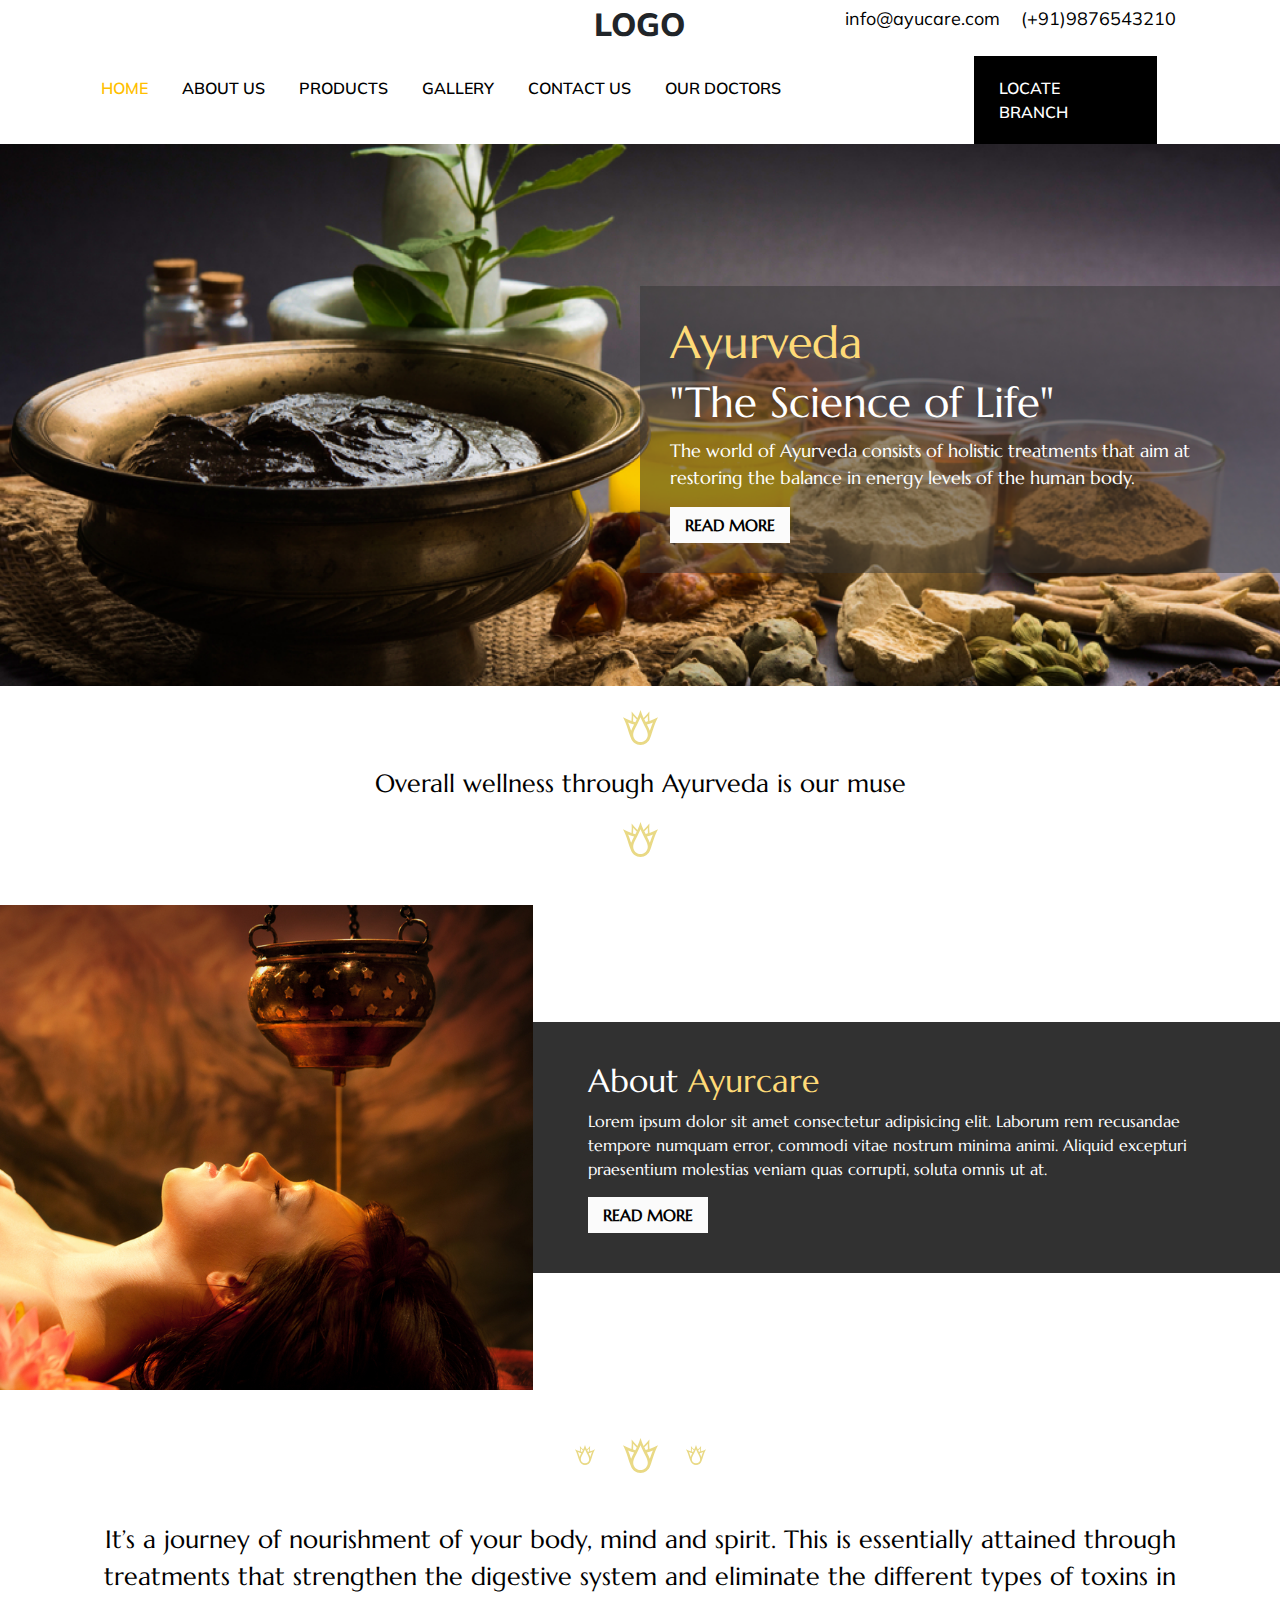
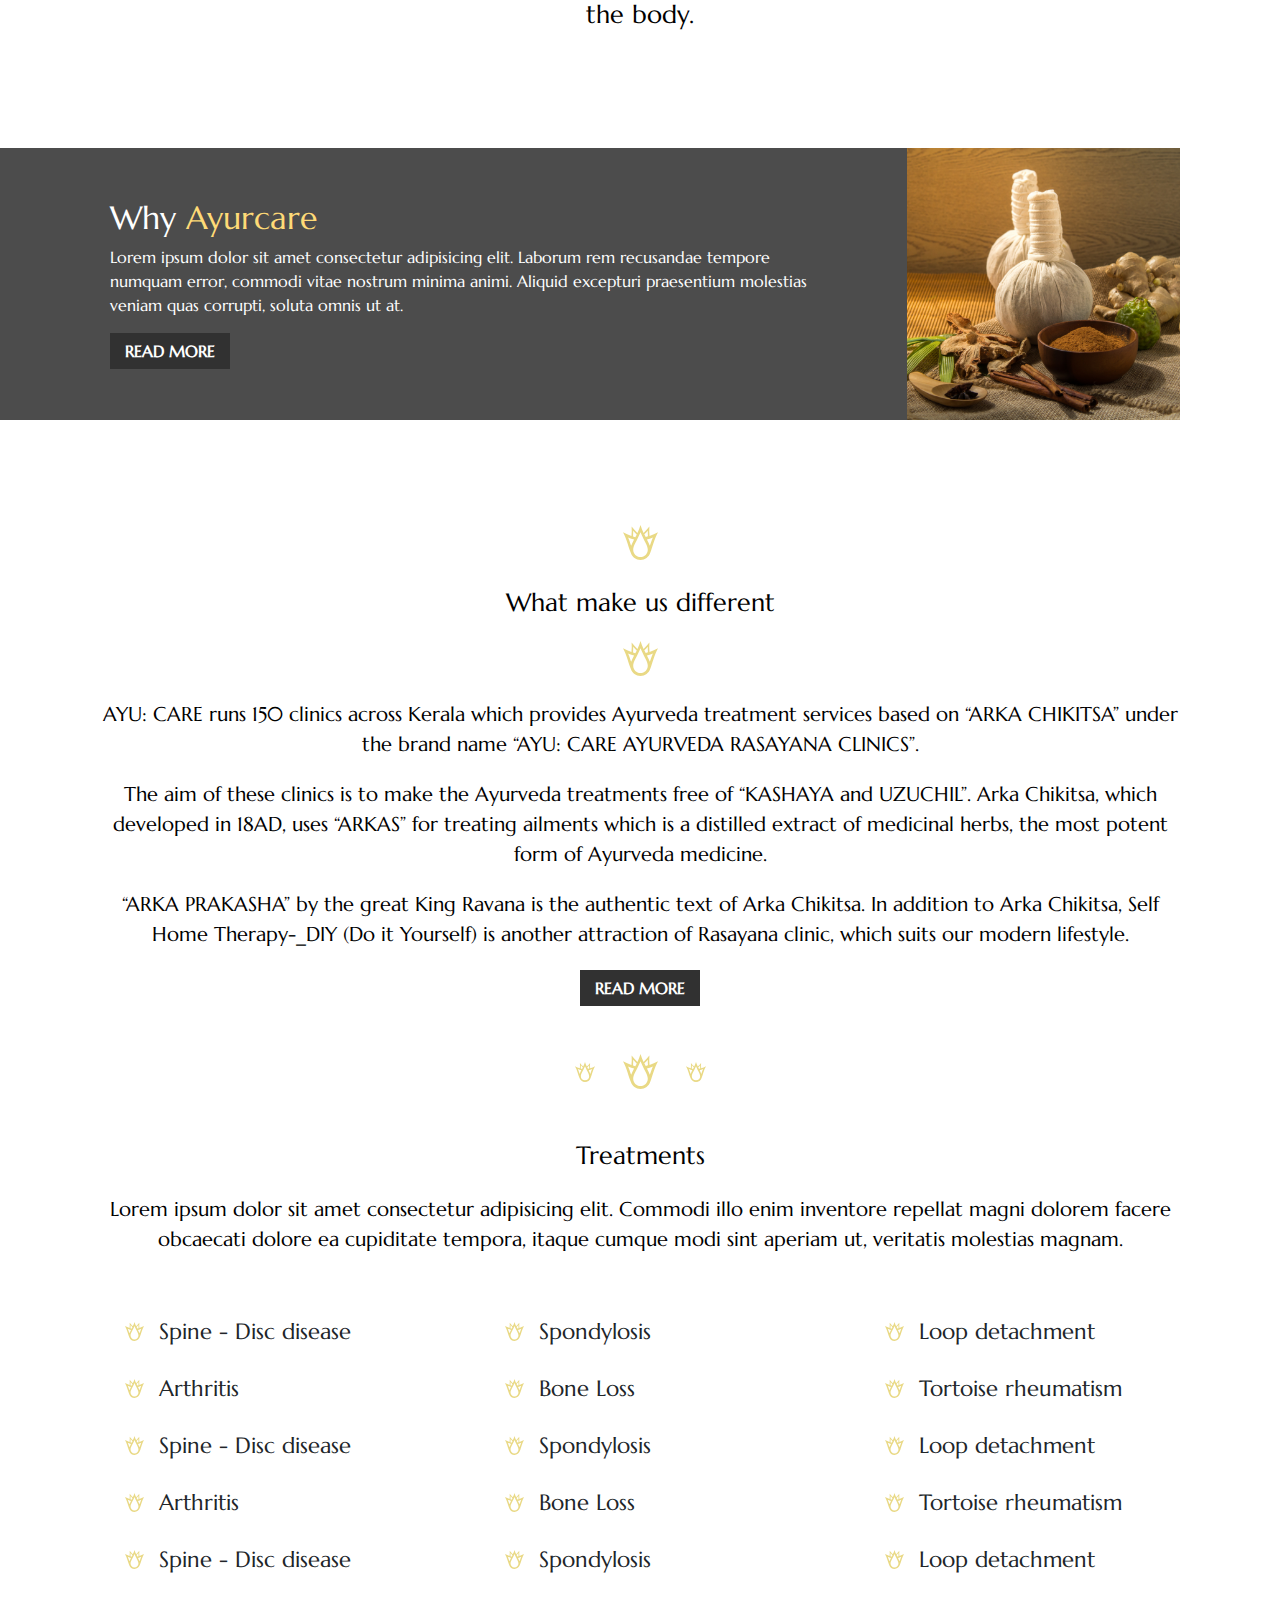
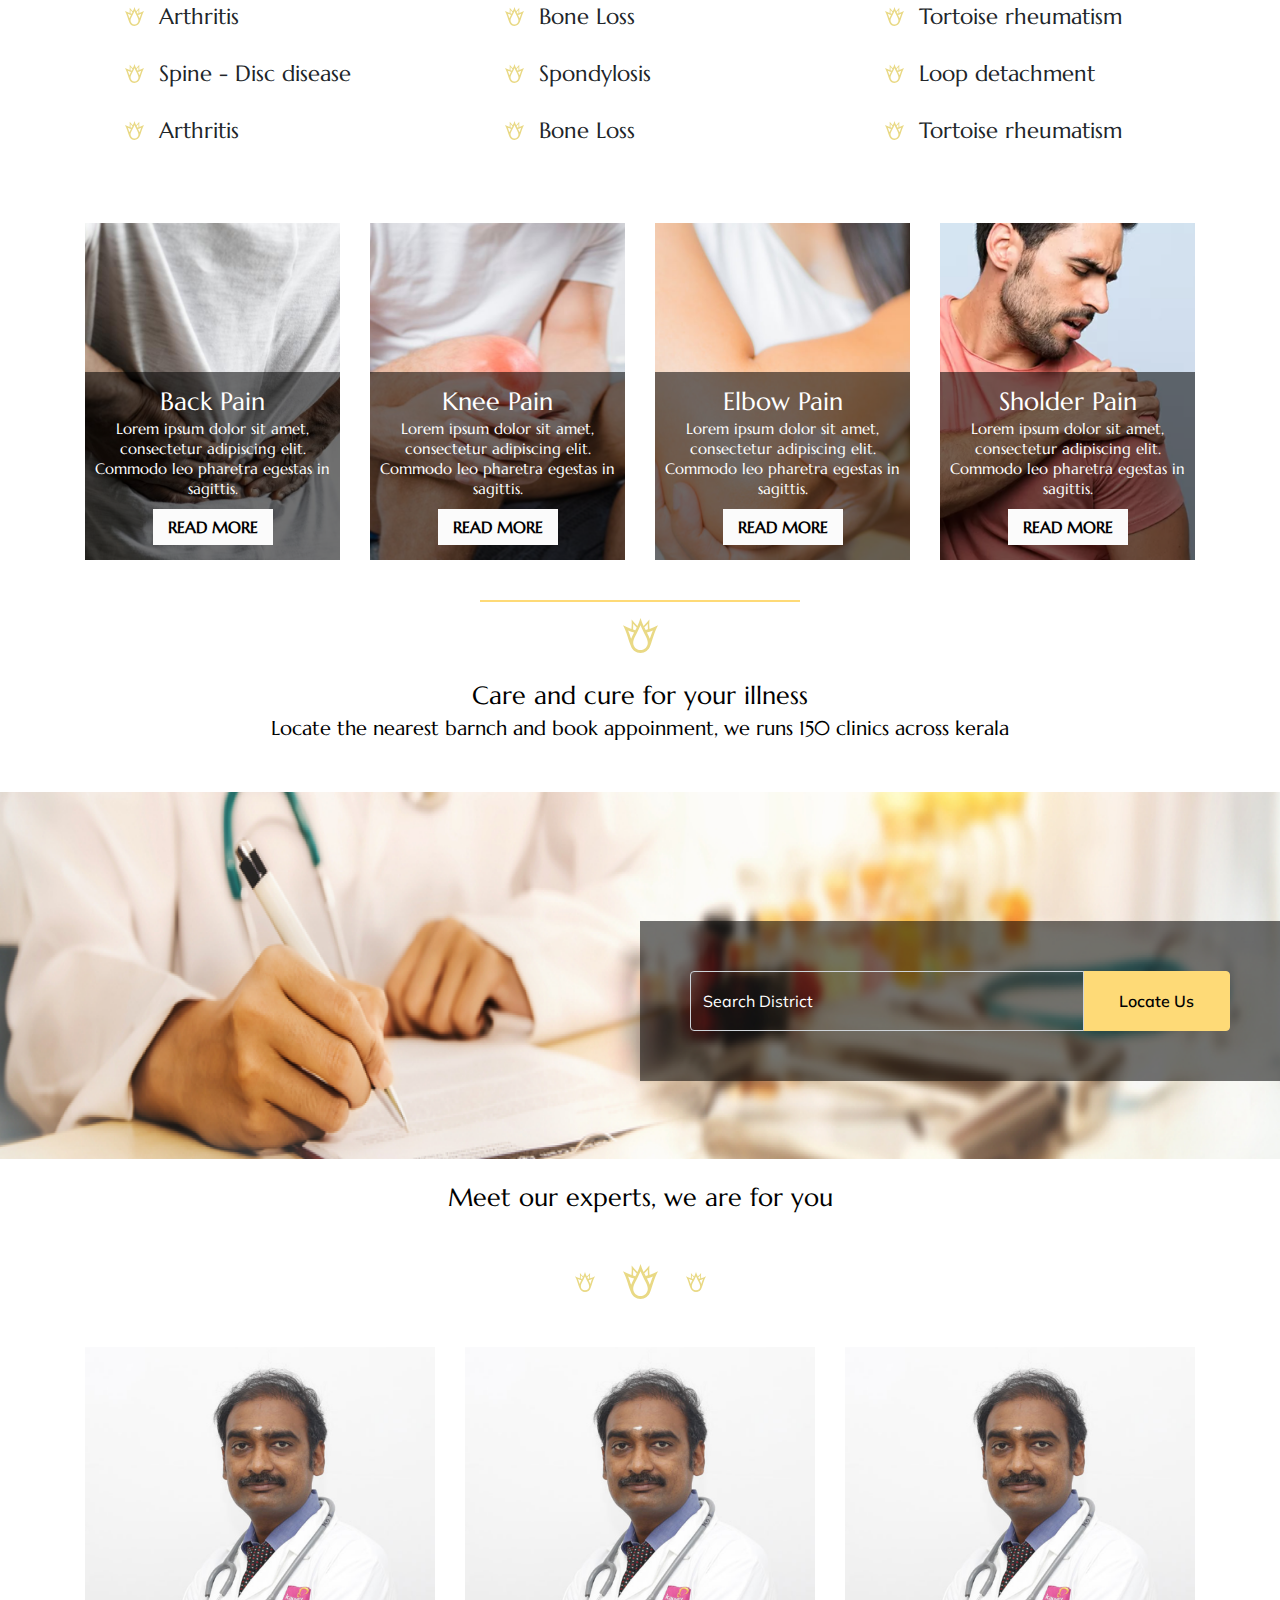
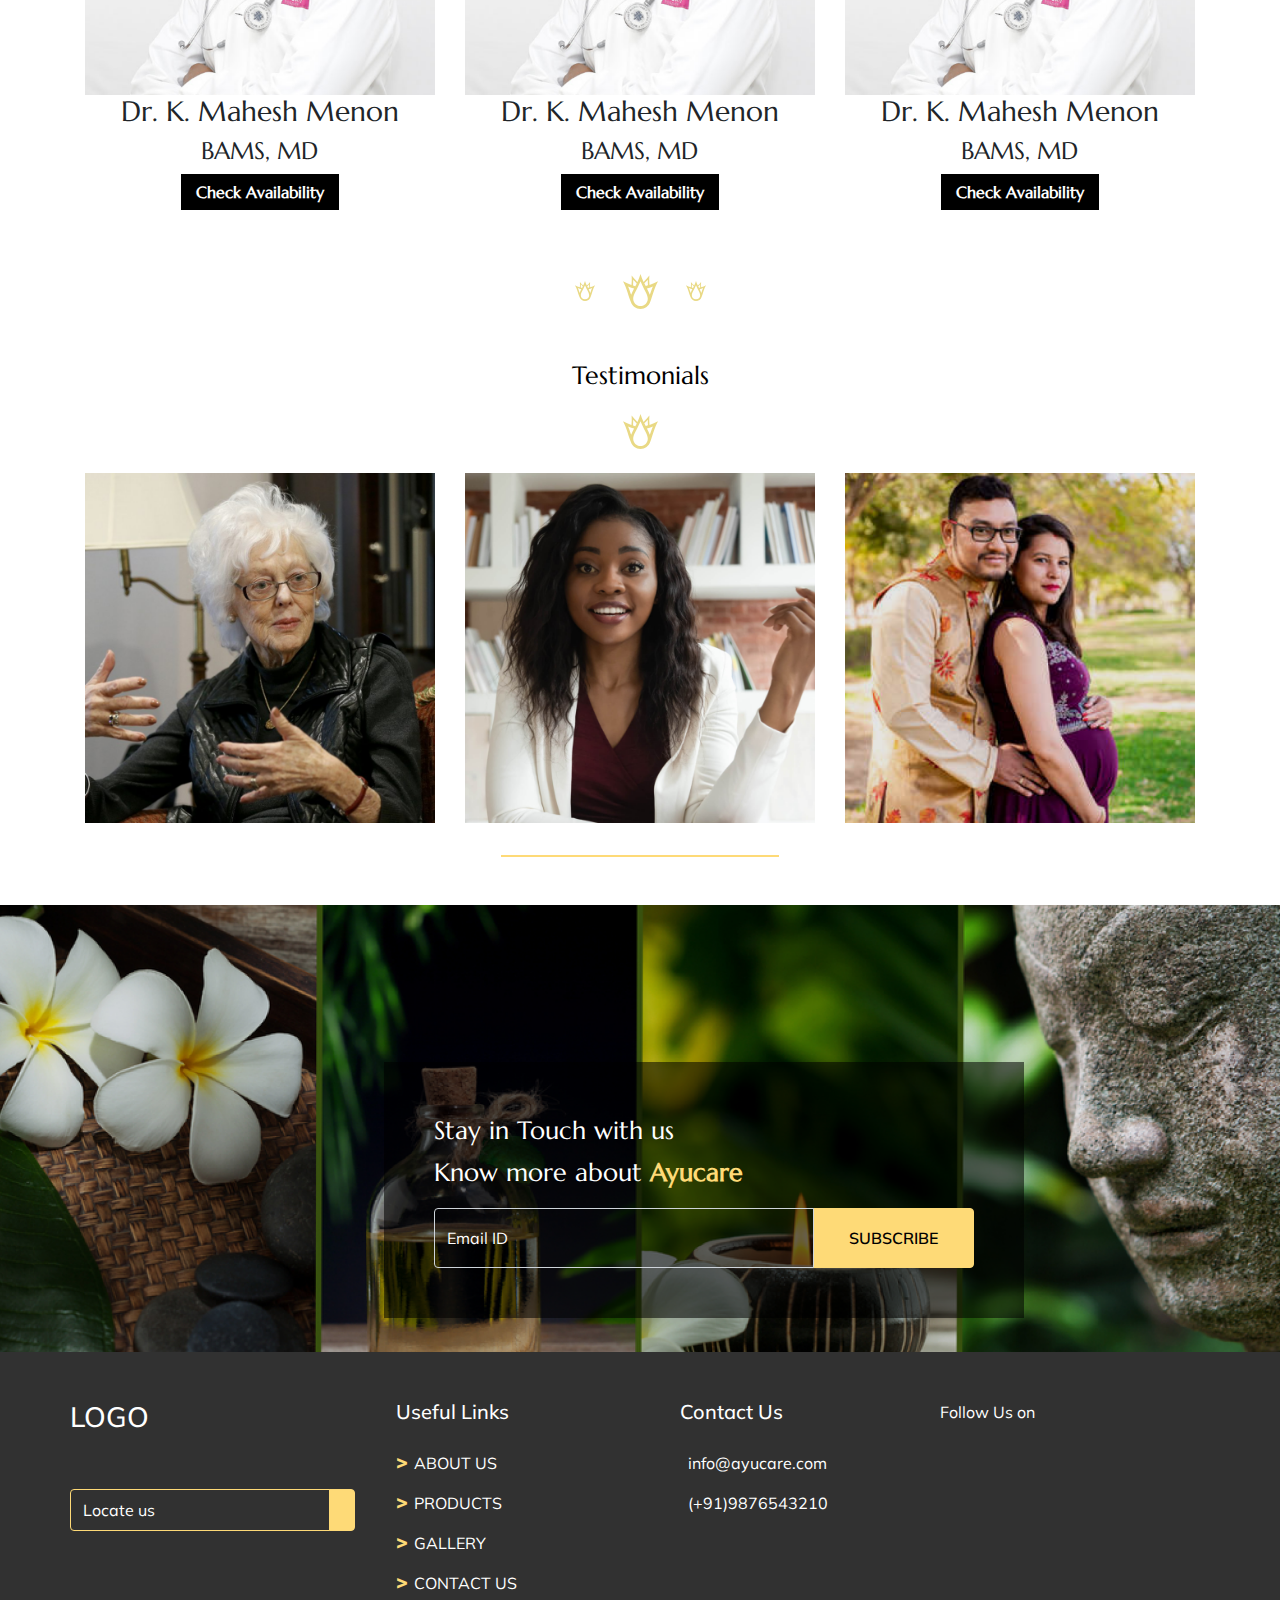
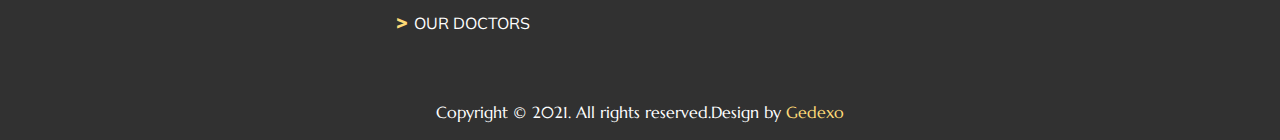
==== commit 6d2b909d: "responsive start" ====
--- a/index.html
+++ b/index.html
@@ -12,7 +12,9 @@
         rel="stylesheet">
     <link rel="stylesheet"
         href="css/fonts,_icomoon,_style.css+css,_owl.carousel.min.css+css,_bootstrap.min.css+css,_style.css.pagespeed.cc.11YcxEXwqA.css" />
-    <link rel="stylesheet" href="css/style.css">
+        <link rel="stylesheet" href="css/style.css">
+        <link rel="stylesheet" href="css/responsive.css">
+        <link rel="stylesheet" href="css/icofont/icofont.min.css">
 
     <title>Ayurcare</title>
 </head>
@@ -26,10 +28,10 @@
         <ul class="navigationn-ul p-5" >
             <li><a href="index.html" class="nav-link active">HOME</a></li>
             <li><a href="aboutus.html" class="nav-link">ABOUT US</a></li>
-            <li><a href="#why-us-section" class="nav-link">PRODUCTS</a></li>
+            <li><a href="products.html" class="nav-link">PRODUCTS</a></li>
             <li><a href="gallery.html" class="nav-link">GALLERY</a></li>
             <li><a href="contact.html" class="nav-link">CONTACT US</a></li>
-            <li><a href="#contact-section" class="nav-link">OUR DOCTORS</a></li>
+            <li><a href="doctor.html" class="nav-link">OUR DOCTORS</a></li>
         </ul>
     </nav>
     <div class="site-mobile-menu site-navbar-target">
@@ -42,8 +44,8 @@
     </div>
     <div class="top-bar" id="hre1">
         <div class="container">
-            <div class="row">
-                <div class="col-lg-4">
+            <div class="row justih">
+                <div class="col-lg-4 col-4 dd-none">
 
 
                     <a href="#" class="pr-2"><span class="iconify" data-icon="bi:twitter"></span> </a>
@@ -51,13 +53,12 @@
                     <a href="#" class=""><span class="iconify" data-icon="bi:instagram"></span> </a>
 
                 </div>
-                <div class="col-lg-4 text-center">
+                <div class="col-lg-4 col-4 text-center">
                     <h2 style="font-weight: 800;">LOGO</h2>
                 </div>
-                <div class="col-lg-4">
+                <div class="col-lg-4 col-4 dd-none">
                     <a href="mailto:info@ayucare.com" class="mr-3">info@ayucare.com</a>
-                    <a href="tel:+919876543210" class=""><span class="d-none d-md-inline-block">(+91) 987 654 32
-                            10</span></a>
+                    <a href="tel:+919876543210" class=""><span class="d-none d-md-inline-block">(+91)9876543210</span></a>
                 </div>
             </div>
         </div>
@@ -69,23 +70,23 @@
 
                 
 
-                <div class="col-lg-8">
+                <div class="col-lg-8 col-8">
                     <nav class="site-navigation" role="navigation">
                         <ul class="site-menu main-menu js-clone-nav d-none d-lg-block">
                             <li><a href="index.html" class="nav-link active">HOME</a></li>
                             <li><a href="aboutus.html" class="nav-link">ABOUT US</a></li>
-                            <li><a href="#why-us-section" class="nav-link">PRODUCTS</a></li>
+                            <li><a href="products.html" class="nav-link">PRODUCTS</a></li>
                             <li><a href="gallery.html" class="nav-link">GALLERY</a></li>
                             <li><a href="contact.html" class="nav-link">CONTACT US</a></li>
-                            <li><a href="#contact-section" class="nav-link">OUR DOCTORS</a></li>
+                            <li><a href="doctor.html" class="nav-link">OUR DOCTORS</a></li>
                         </ul>
                     </nav>
                 </div>
-                <div class="col-lg-1 search">
+                <div class="col-lg-1 col-1 search">
                     <a href="#"><span class="iconify" data-icon="bi:search"></span> </a>
                 </div>
                 <div class="col-lg-2 locate">
-                    <a href="#" class="branch float-right">LOCATE BRANCH</a>
+                    <a href="branch.html" class="branch float-right">LOCATE BRANCH</a>
                 </div>
                 <div class="toggle-button d-inline-block d-lg-none"><a href="#" style="color: black;" class="site-menu-toggle py-5 js-menu-toggle text-black"><span class="iconify text-black" data-icon="gg:menu"></span></a>
                 </div>
@@ -102,10 +103,10 @@
     
     <div class="container-fluid mb-4">
         <div class="row">
-            <div class="col-lg-12 p-0">
-                 <img width="100%" src="images/banner.png" style="position: relative;" alt="">
-
-                 <div class="col-lg-6 ayurveda">
+            <div class="col-lg-12 col-12 p-0">
+                 <img class="banbg" width="100%" src="images/banner.png" style="position: relative;" alt="">
+
+                 <div class="col-lg-6 col-10 ayurveda">
                     <h1>Ayurveda</h1>
                     <h2>"The Science of Life"</h2> 
                     <p>The world of Ayurveda consists of holistic treatments that aim at restoring the balance in energy levels of the human body.</p>
@@ -116,14 +117,16 @@
         </div>
     </div>
     
-        <div class="vector text-center"><svg width="35" height="35" viewBox="0 0 35 35" fill="none" xmlns="http://www.w3.org/2000/svg">
+        <div class="vector text-center">
+            <svg class="svg-20" width="35" height="35" viewBox="0 0 35 35" fill="none" xmlns="http://www.w3.org/2000/svg">
             <path d="M26.5417 10.9375C26.25 7.875 26.1042 4.8125 26.3958 1.60417C24.6458 3.9375 22.6042 5.97917 20.5625 8.02083C19.3958 5.39583 18.2292 2.77083 17.5 0C16.7708 2.77083 15.6042 5.39583 14.4375 8.02083C12.3958 6.125 10.3542 3.9375 8.60417 1.60417C8.89583 4.8125 8.75 7.875 8.45833 10.9375C5.6875 9.91667 2.625 8.75 0 7.29167C3.9375 14.2917 5.54167 22.6042 7.875 28C9.1875 32.0833 12.9792 35 17.5 35C22.0208 35 25.9583 32.0833 27.2708 27.8542C29.4583 22.6042 31.0625 14.2917 35 7.29167C32.375 8.75 29.3125 9.91667 26.5417 10.9375ZM24.7917 5.6875C24.7917 7.72917 24.7917 9.625 24.9375 11.375C25.375 11.2292 23.7708 11.8125 22.75 12.1042C22.3125 11.2292 21.875 10.3542 21.2917 9.33333C22.4583 8.3125 23.625 7.14583 24.7917 5.6875ZM10.0625 11.5208C10.2083 9.77083 10.2083 7.875 10.2083 5.6875C11.375 7 12.5417 8.3125 13.7083 9.47917C13.2708 10.3542 12.8333 11.375 12.25 12.25C11.0833 11.8125 9.625 11.375 10.0625 11.5208ZM5.10417 12.3958C7.29167 13.2708 9.33333 14 11.0833 14.5833C9.91667 16.7708 8.89583 18.9583 8.16667 20.8542C7.4375 18.6667 6.41667 15.6042 5.10417 12.3958ZM17.5 32.0833C13.4167 32.0833 10.2083 28.875 10.2083 24.7917C10.2083 20.7083 13.125 17.5 17.5 7.29167C21.875 17.5 24.7917 20.7083 24.7917 24.7917C24.7917 28.875 21.5833 32.0833 17.5 32.0833ZM26.8333 20.8542C26.1042 18.9583 25.0833 16.9167 23.9167 14.5833C25.6667 14 27.7083 13.2708 29.8958 12.3958C28.5833 15.6042 27.5625 18.5208 26.8333 20.8542Z" fill="#E9D985"/>
             </svg>
         </div>
 
-        <p class="overall">Overall wellness through Ayurveda is our muse</p>
-
-        <div class="vector text-center mb-5"><svg width="35" height="35" viewBox="0 0 35 35" fill="none" xmlns="http://www.w3.org/2000/svg">
+        <p class="overall">Overall wellness through <span class="orang">Ayurveda</span>  is our muse</p>
+
+        <div class="vector text-center mb-5">
+            <svg class="svg-20" width="35" height="35" viewBox="0 0 35 35" fill="none" xmlns="http://www.w3.org/2000/svg">
             <path d="M26.5417 10.9375C26.25 7.875 26.1042 4.8125 26.3958 1.60417C24.6458 3.9375 22.6042 5.97917 20.5625 8.02083C19.3958 5.39583 18.2292 2.77083 17.5 0C16.7708 2.77083 15.6042 5.39583 14.4375 8.02083C12.3958 6.125 10.3542 3.9375 8.60417 1.60417C8.89583 4.8125 8.75 7.875 8.45833 10.9375C5.6875 9.91667 2.625 8.75 0 7.29167C3.9375 14.2917 5.54167 22.6042 7.875 28C9.1875 32.0833 12.9792 35 17.5 35C22.0208 35 25.9583 32.0833 27.2708 27.8542C29.4583 22.6042 31.0625 14.2917 35 7.29167C32.375 8.75 29.3125 9.91667 26.5417 10.9375ZM24.7917 5.6875C24.7917 7.72917 24.7917 9.625 24.9375 11.375C25.375 11.2292 23.7708 11.8125 22.75 12.1042C22.3125 11.2292 21.875 10.3542 21.2917 9.33333C22.4583 8.3125 23.625 7.14583 24.7917 5.6875ZM10.0625 11.5208C10.2083 9.77083 10.2083 7.875 10.2083 5.6875C11.375 7 12.5417 8.3125 13.7083 9.47917C13.2708 10.3542 12.8333 11.375 12.25 12.25C11.0833 11.8125 9.625 11.375 10.0625 11.5208ZM5.10417 12.3958C7.29167 13.2708 9.33333 14 11.0833 14.5833C9.91667 16.7708 8.89583 18.9583 8.16667 20.8542C7.4375 18.6667 6.41667 15.6042 5.10417 12.3958ZM17.5 32.0833C13.4167 32.0833 10.2083 28.875 10.2083 24.7917C10.2083 20.7083 13.125 17.5 17.5 7.29167C21.875 17.5 24.7917 20.7083 24.7917 24.7917C24.7917 28.875 21.5833 32.0833 17.5 32.0833ZM26.8333 20.8542C26.1042 18.9583 25.0833 16.9167 23.9167 14.5833C25.6667 14 27.7083 13.2708 29.8958 12.3958C28.5833 15.6042 27.5625 18.5208 26.8333 20.8542Z" fill="#E9D985"/>
             </svg>
         </div>
@@ -131,10 +134,10 @@
     
     <div class="container-fluid">
         <div class="row">
-            <div class="col-lg-5 p-0">
+            <div class="col-lg-5 col-12 p-0 sm-rela">
                 <img width="100%" src="images/abouthome.png" alt="">
             </div>
-            <div class="col-lg-7 about">
+            <div class="col-lg-7 col-9 about sm-absolu">
                 <div class="aboutt">
                     <h2>About <span>Ayurcare</span> </h2>
                     <p>Lorem ipsum dolor sit amet consectetur adipisicing elit. Laborum rem recusandae tempore numquam error, commodi vitae nostrum minima animi. Aliquid excepturi praesentium molestias veniam quas corrupti, soluta omnis ut at.</p>
@@ -145,40 +148,41 @@
     </div>
 
     <div class="vector text-center mt-5 mb-5">
-        <svg width="20" height="20" viewBox="0 0 35 35" fill="none" xmlns="http://www.w3.org/2000/svg">
-            <path d="M26.5417 10.9375C26.25 7.875 26.1042 4.8125 26.3958 1.60417C24.6458 3.9375 22.6042 5.97917 20.5625 8.02083C19.3958 5.39583 18.2292 2.77083 17.5 0C16.7708 2.77083 15.6042 5.39583 14.4375 8.02083C12.3958 6.125 10.3542 3.9375 8.60417 1.60417C8.89583 4.8125 8.75 7.875 8.45833 10.9375C5.6875 9.91667 2.625 8.75 0 7.29167C3.9375 14.2917 5.54167 22.6042 7.875 28C9.1875 32.0833 12.9792 35 17.5 35C22.0208 35 25.9583 32.0833 27.2708 27.8542C29.4583 22.6042 31.0625 14.2917 35 7.29167C32.375 8.75 29.3125 9.91667 26.5417 10.9375ZM24.7917 5.6875C24.7917 7.72917 24.7917 9.625 24.9375 11.375C25.375 11.2292 23.7708 11.8125 22.75 12.1042C22.3125 11.2292 21.875 10.3542 21.2917 9.33333C22.4583 8.3125 23.625 7.14583 24.7917 5.6875ZM10.0625 11.5208C10.2083 9.77083 10.2083 7.875 10.2083 5.6875C11.375 7 12.5417 8.3125 13.7083 9.47917C13.2708 10.3542 12.8333 11.375 12.25 12.25C11.0833 11.8125 9.625 11.375 10.0625 11.5208ZM5.10417 12.3958C7.29167 13.2708 9.33333 14 11.0833 14.5833C9.91667 16.7708 8.89583 18.9583 8.16667 20.8542C7.4375 18.6667 6.41667 15.6042 5.10417 12.3958ZM17.5 32.0833C13.4167 32.0833 10.2083 28.875 10.2083 24.7917C10.2083 20.7083 13.125 17.5 17.5 7.29167C21.875 17.5 24.7917 20.7083 24.7917 24.7917C24.7917 28.875 21.5833 32.0833 17.5 32.0833ZM26.8333 20.8542C26.1042 18.9583 25.0833 16.9167 23.9167 14.5833C25.6667 14 27.7083 13.2708 29.8958 12.3958C28.5833 15.6042 27.5625 18.5208 26.8333 20.8542Z" fill="#E9D985"/>
-        </svg>
-        <svg class="ml-4 mr-4" width="35" height="35" viewBox="0 0 35 35" fill="none" xmlns="http://www.w3.org/2000/svg">
-            <path d="M26.5417 10.9375C26.25 7.875 26.1042 4.8125 26.3958 1.60417C24.6458 3.9375 22.6042 5.97917 20.5625 8.02083C19.3958 5.39583 18.2292 2.77083 17.5 0C16.7708 2.77083 15.6042 5.39583 14.4375 8.02083C12.3958 6.125 10.3542 3.9375 8.60417 1.60417C8.89583 4.8125 8.75 7.875 8.45833 10.9375C5.6875 9.91667 2.625 8.75 0 7.29167C3.9375 14.2917 5.54167 22.6042 7.875 28C9.1875 32.0833 12.9792 35 17.5 35C22.0208 35 25.9583 32.0833 27.2708 27.8542C29.4583 22.6042 31.0625 14.2917 35 7.29167C32.375 8.75 29.3125 9.91667 26.5417 10.9375ZM24.7917 5.6875C24.7917 7.72917 24.7917 9.625 24.9375 11.375C25.375 11.2292 23.7708 11.8125 22.75 12.1042C22.3125 11.2292 21.875 10.3542 21.2917 9.33333C22.4583 8.3125 23.625 7.14583 24.7917 5.6875ZM10.0625 11.5208C10.2083 9.77083 10.2083 7.875 10.2083 5.6875C11.375 7 12.5417 8.3125 13.7083 9.47917C13.2708 10.3542 12.8333 11.375 12.25 12.25C11.0833 11.8125 9.625 11.375 10.0625 11.5208ZM5.10417 12.3958C7.29167 13.2708 9.33333 14 11.0833 14.5833C9.91667 16.7708 8.89583 18.9583 8.16667 20.8542C7.4375 18.6667 6.41667 15.6042 5.10417 12.3958ZM17.5 32.0833C13.4167 32.0833 10.2083 28.875 10.2083 24.7917C10.2083 20.7083 13.125 17.5 17.5 7.29167C21.875 17.5 24.7917 20.7083 24.7917 24.7917C24.7917 28.875 21.5833 32.0833 17.5 32.0833ZM26.8333 20.8542C26.1042 18.9583 25.0833 16.9167 23.9167 14.5833C25.6667 14 27.7083 13.2708 29.8958 12.3958C28.5833 15.6042 27.5625 18.5208 26.8333 20.8542Z" fill="#E9D985"/>
-        </svg>
-        <svg width="20" height="20" viewBox="0 0 35 35" fill="none" xmlns="http://www.w3.org/2000/svg">
+        <svg class="svg-15" width="20" height="20" viewBox="0 0 35 35" fill="none" xmlns="http://www.w3.org/2000/svg">
+            <path d="M26.5417 10.9375C26.25 7.875 26.1042 4.8125 26.3958 1.60417C24.6458 3.9375 22.6042 5.97917 20.5625 8.02083C19.3958 5.39583 18.2292 2.77083 17.5 0C16.7708 2.77083 15.6042 5.39583 14.4375 8.02083C12.3958 6.125 10.3542 3.9375 8.60417 1.60417C8.89583 4.8125 8.75 7.875 8.45833 10.9375C5.6875 9.91667 2.625 8.75 0 7.29167C3.9375 14.2917 5.54167 22.6042 7.875 28C9.1875 32.0833 12.9792 35 17.5 35C22.0208 35 25.9583 32.0833 27.2708 27.8542C29.4583 22.6042 31.0625 14.2917 35 7.29167C32.375 8.75 29.3125 9.91667 26.5417 10.9375ZM24.7917 5.6875C24.7917 7.72917 24.7917 9.625 24.9375 11.375C25.375 11.2292 23.7708 11.8125 22.75 12.1042C22.3125 11.2292 21.875 10.3542 21.2917 9.33333C22.4583 8.3125 23.625 7.14583 24.7917 5.6875ZM10.0625 11.5208C10.2083 9.77083 10.2083 7.875 10.2083 5.6875C11.375 7 12.5417 8.3125 13.7083 9.47917C13.2708 10.3542 12.8333 11.375 12.25 12.25C11.0833 11.8125 9.625 11.375 10.0625 11.5208ZM5.10417 12.3958C7.29167 13.2708 9.33333 14 11.0833 14.5833C9.91667 16.7708 8.89583 18.9583 8.16667 20.8542C7.4375 18.6667 6.41667 15.6042 5.10417 12.3958ZM17.5 32.0833C13.4167 32.0833 10.2083 28.875 10.2083 24.7917C10.2083 20.7083 13.125 17.5 17.5 7.29167C21.875 17.5 24.7917 20.7083 24.7917 24.7917C24.7917 28.875 21.5833 32.0833 17.5 32.0833ZM26.8333 20.8542C26.1042 18.9583 25.0833 16.9167 23.9167 14.5833C25.6667 14 27.7083 13.2708 29.8958 12.3958C28.5833 15.6042 27.5625 18.5208 26.8333 20.8542Z" fill="#E9D985"/>
+        </svg>
+        <svg class="ml-4 mr-4 svg-20" width="35" height="35" viewBox="0 0 35 35" fill="none" xmlns="http://www.w3.org/2000/svg">
+            <path d="M26.5417 10.9375C26.25 7.875 26.1042 4.8125 26.3958 1.60417C24.6458 3.9375 22.6042 5.97917 20.5625 8.02083C19.3958 5.39583 18.2292 2.77083 17.5 0C16.7708 2.77083 15.6042 5.39583 14.4375 8.02083C12.3958 6.125 10.3542 3.9375 8.60417 1.60417C8.89583 4.8125 8.75 7.875 8.45833 10.9375C5.6875 9.91667 2.625 8.75 0 7.29167C3.9375 14.2917 5.54167 22.6042 7.875 28C9.1875 32.0833 12.9792 35 17.5 35C22.0208 35 25.9583 32.0833 27.2708 27.8542C29.4583 22.6042 31.0625 14.2917 35 7.29167C32.375 8.75 29.3125 9.91667 26.5417 10.9375ZM24.7917 5.6875C24.7917 7.72917 24.7917 9.625 24.9375 11.375C25.375 11.2292 23.7708 11.8125 22.75 12.1042C22.3125 11.2292 21.875 10.3542 21.2917 9.33333C22.4583 8.3125 23.625 7.14583 24.7917 5.6875ZM10.0625 11.5208C10.2083 9.77083 10.2083 7.875 10.2083 5.6875C11.375 7 12.5417 8.3125 13.7083 9.47917C13.2708 10.3542 12.8333 11.375 12.25 12.25C11.0833 11.8125 9.625 11.375 10.0625 11.5208ZM5.10417 12.3958C7.29167 13.2708 9.33333 14 11.0833 14.5833C9.91667 16.7708 8.89583 18.9583 8.16667 20.8542C7.4375 18.6667 6.41667 15.6042 5.10417 12.3958ZM17.5 32.0833C13.4167 32.0833 10.2083 28.875 10.2083 24.7917C10.2083 20.7083 13.125 17.5 17.5 7.29167C21.875 17.5 24.7917 20.7083 24.7917 24.7917C24.7917 28.875 21.5833 32.0833 17.5 32.0833ZM26.8333 20.8542C26.1042 18.9583 25.0833 16.9167 23.9167 14.5833C25.6667 14 27.7083 13.2708 29.8958 12.3958C28.5833 15.6042 27.5625 18.5208 26.8333 20.8542Z" fill="#E9D985"/>
+        </svg>
+        <svg class="svg-15" width="20" height="20" viewBox="0 0 35 35" fill="none" xmlns="http://www.w3.org/2000/svg">
                 <path d="M26.5417 10.9375C26.25 7.875 26.1042 4.8125 26.3958 1.60417C24.6458 3.9375 22.6042 5.97917 20.5625 8.02083C19.3958 5.39583 18.2292 2.77083 17.5 0C16.7708 2.77083 15.6042 5.39583 14.4375 8.02083C12.3958 6.125 10.3542 3.9375 8.60417 1.60417C8.89583 4.8125 8.75 7.875 8.45833 10.9375C5.6875 9.91667 2.625 8.75 0 7.29167C3.9375 14.2917 5.54167 22.6042 7.875 28C9.1875 32.0833 12.9792 35 17.5 35C22.0208 35 25.9583 32.0833 27.2708 27.8542C29.4583 22.6042 31.0625 14.2917 35 7.29167C32.375 8.75 29.3125 9.91667 26.5417 10.9375ZM24.7917 5.6875C24.7917 7.72917 24.7917 9.625 24.9375 11.375C25.375 11.2292 23.7708 11.8125 22.75 12.1042C22.3125 11.2292 21.875 10.3542 21.2917 9.33333C22.4583 8.3125 23.625 7.14583 24.7917 5.6875ZM10.0625 11.5208C10.2083 9.77083 10.2083 7.875 10.2083 5.6875C11.375 7 12.5417 8.3125 13.7083 9.47917C13.2708 10.3542 12.8333 11.375 12.25 12.25C11.0833 11.8125 9.625 11.375 10.0625 11.5208ZM5.10417 12.3958C7.29167 13.2708 9.33333 14 11.0833 14.5833C9.91667 16.7708 8.89583 18.9583 8.16667 20.8542C7.4375 18.6667 6.41667 15.6042 5.10417 12.3958ZM17.5 32.0833C13.4167 32.0833 10.2083 28.875 10.2083 24.7917C10.2083 20.7083 13.125 17.5 17.5 7.29167C21.875 17.5 24.7917 20.7083 24.7917 24.7917C24.7917 28.875 21.5833 32.0833 17.5 32.0833ZM26.8333 20.8542C26.1042 18.9583 25.0833 16.9167 23.9167 14.5833C25.6667 14 27.7083 13.2708 29.8958 12.3958C28.5833 15.6042 27.5625 18.5208 26.8333 20.8542Z" fill="#E9D985"/>
         </svg>
     </div>
             
 
-    <p class="overall">It’s a journey of nourishment of your body, mind and spirit. This is essentially attained through treatments that strengthen the digestive system and eliminate the different types of toxins in the body.
+    <p class="overall sm-overa">It’s a journey of nourishment of your body, mind and spirit. This is essentially attained through treatments that strengthen the digestive system and eliminate the different types of toxins in the body.
     </p>
 
 
     <div class="p-0 container-fluid">
-        <img style="position: absolute;" width="100%" class="blur" src="images/whybg.png" alt="">
+        <img style="position: absolute;" width="100%" class="blur sm-why" src="images/whybg.png" alt="">
         <div class="row topp mr-100">
-            <div class="col-lg-8 why">
+            <div class="col-lg-8 col-10 why">
                 <h2>Why <span>Ayurcare</span> </h2>
                 <p>Lorem ipsum dolor sit amet consectetur adipisicing elit. Laborum rem recusandae tempore numquam error, commodi vitae nostrum minima animi. Aliquid excepturi praesentium molestias veniam quas corrupti, soluta omnis ut at.</p>
                 <button class="read">READ MORE</button> 
             </div>
-            <div class="col-lg-4 pr-0">
-                <img src="images/whyside.png" class="float-right" width="80%" alt="">
-            </div>
-        </div>
-    </div>
-
-    <section style="margin-bottom: 200px;"></section>
-
-    
-    <div class="vector text-center mb-4 "><svg width="35" height="35" viewBox="0 0 35 35" fill="none" xmlns="http://www.w3.org/2000/svg">
+            <div class="col-lg-4 pr-0 dd-none">
+                <img src="images/whyside.png" class="float-right just" width="80%" alt="">
+            </div>
+        </div>
+    </div>
+
+    <section class="mb-150 mb-140" style="margin-bottom: 200px;"></section>
+
+    
+    <div class="vector text-center mb-4 ">
+        <svg class="svg-20" width="35" height="35" viewBox="0 0 35 35" fill="none" xmlns="http://www.w3.org/2000/svg">
         <path d="M26.5417 10.9375C26.25 7.875 26.1042 4.8125 26.3958 1.60417C24.6458 3.9375 22.6042 5.97917 20.5625 8.02083C19.3958 5.39583 18.2292 2.77083 17.5 0C16.7708 2.77083 15.6042 5.39583 14.4375 8.02083C12.3958 6.125 10.3542 3.9375 8.60417 1.60417C8.89583 4.8125 8.75 7.875 8.45833 10.9375C5.6875 9.91667 2.625 8.75 0 7.29167C3.9375 14.2917 5.54167 22.6042 7.875 28C9.1875 32.0833 12.9792 35 17.5 35C22.0208 35 25.9583 32.0833 27.2708 27.8542C29.4583 22.6042 31.0625 14.2917 35 7.29167C32.375 8.75 29.3125 9.91667 26.5417 10.9375ZM24.7917 5.6875C24.7917 7.72917 24.7917 9.625 24.9375 11.375C25.375 11.2292 23.7708 11.8125 22.75 12.1042C22.3125 11.2292 21.875 10.3542 21.2917 9.33333C22.4583 8.3125 23.625 7.14583 24.7917 5.6875ZM10.0625 11.5208C10.2083 9.77083 10.2083 7.875 10.2083 5.6875C11.375 7 12.5417 8.3125 13.7083 9.47917C13.2708 10.3542 12.8333 11.375 12.25 12.25C11.0833 11.8125 9.625 11.375 10.0625 11.5208ZM5.10417 12.3958C7.29167 13.2708 9.33333 14 11.0833 14.5833C9.91667 16.7708 8.89583 18.9583 8.16667 20.8542C7.4375 18.6667 6.41667 15.6042 5.10417 12.3958ZM17.5 32.0833C13.4167 32.0833 10.2083 28.875 10.2083 24.7917C10.2083 20.7083 13.125 17.5 17.5 7.29167C21.875 17.5 24.7917 20.7083 24.7917 24.7917C24.7917 28.875 21.5833 32.0833 17.5 32.0833ZM26.8333 20.8542C26.1042 18.9583 25.0833 16.9167 23.9167 14.5833C25.6667 14 27.7083 13.2708 29.8958 12.3958C28.5833 15.6042 27.5625 18.5208 26.8333 20.8542Z" fill="#E9D985"/>
         </svg>
     </div>
@@ -187,25 +191,25 @@
     <div class="text-center">
     <p class="overall">What make us different</p>
 
-    <div class="vector text-center mb-4 "><svg width="35" height="35" viewBox="0 0 35 35" fill="none" xmlns="http://www.w3.org/2000/svg">
+    <div class="vector text-center mb-4 "><svg class="svg-20" width="35" height="35" viewBox="0 0 35 35" fill="none" xmlns="http://www.w3.org/2000/svg">
         <path d="M26.5417 10.9375C26.25 7.875 26.1042 4.8125 26.3958 1.60417C24.6458 3.9375 22.6042 5.97917 20.5625 8.02083C19.3958 5.39583 18.2292 2.77083 17.5 0C16.7708 2.77083 15.6042 5.39583 14.4375 8.02083C12.3958 6.125 10.3542 3.9375 8.60417 1.60417C8.89583 4.8125 8.75 7.875 8.45833 10.9375C5.6875 9.91667 2.625 8.75 0 7.29167C3.9375 14.2917 5.54167 22.6042 7.875 28C9.1875 32.0833 12.9792 35 17.5 35C22.0208 35 25.9583 32.0833 27.2708 27.8542C29.4583 22.6042 31.0625 14.2917 35 7.29167C32.375 8.75 29.3125 9.91667 26.5417 10.9375ZM24.7917 5.6875C24.7917 7.72917 24.7917 9.625 24.9375 11.375C25.375 11.2292 23.7708 11.8125 22.75 12.1042C22.3125 11.2292 21.875 10.3542 21.2917 9.33333C22.4583 8.3125 23.625 7.14583 24.7917 5.6875ZM10.0625 11.5208C10.2083 9.77083 10.2083 7.875 10.2083 5.6875C11.375 7 12.5417 8.3125 13.7083 9.47917C13.2708 10.3542 12.8333 11.375 12.25 12.25C11.0833 11.8125 9.625 11.375 10.0625 11.5208ZM5.10417 12.3958C7.29167 13.2708 9.33333 14 11.0833 14.5833C9.91667 16.7708 8.89583 18.9583 8.16667 20.8542C7.4375 18.6667 6.41667 15.6042 5.10417 12.3958ZM17.5 32.0833C13.4167 32.0833 10.2083 28.875 10.2083 24.7917C10.2083 20.7083 13.125 17.5 17.5 7.29167C21.875 17.5 24.7917 20.7083 24.7917 24.7917C24.7917 28.875 21.5833 32.0833 17.5 32.0833ZM26.8333 20.8542C26.1042 18.9583 25.0833 16.9167 23.9167 14.5833C25.6667 14 27.7083 13.2708 29.8958 12.3958C28.5833 15.6042 27.5625 18.5208 26.8333 20.8542Z" fill="#E9D985"/>
         </svg>
     </div>
 
-    <p class="overall font-20">AYU: CARE runs 150 clinics across Kerala which provides Ayurveda treatment services based on “ARKA CHIKITSA” under the  brand name “AYU: CARE AYURVEDA RASAYANA CLINICS”.</p>
-    <p class="overall font-20">The aim of these clinics is to make the Ayurveda treatments free of “KASHAYA and UZUCHIL”. Arka Chikitsa, which developed in 18AD, uses “ARKAS” for treating ailments which is a distilled extract of medicinal herbs, the most potent form of Ayurveda medicine.</p>
-    <p class="overall font-20">“ARKA PRAKASHA” by the great King Ravana is the authentic text of Arka Chikitsa. In addition to Arka Chikitsa, Self Home Therapy-_DIY (Do it Yourself) is another attraction of Rasayana clinic, which suits our modern lifestyle.</p>                       
+    <p class="overall font-20 linefont">AYU: CARE runs 150 clinics across Kerala which provides Ayurveda treatment services based on “ARKA CHIKITSA” under the  brand name “AYU: CARE AYURVEDA RASAYANA CLINICS”.</p>
+    <p class="overall font-20 linefont">The aim of these clinics is to make the Ayurveda treatments free of “KASHAYA and UZUCHIL”. Arka Chikitsa, which developed in 18AD, uses “ARKAS” for treating ailments which is a distilled extract of medicinal herbs, the most potent form of Ayurveda medicine.</p>
+    <p class="overall font-20 linefont">“ARKA PRAKASHA” by the great King Ravana is the authentic text of Arka Chikitsa. In addition to Arka Chikitsa, Self Home Therapy-_DIY (Do it Yourself) is another attraction of Rasayana clinic, which suits our modern lifestyle.</p>                       
     <button class="read makes">READ MORE</button>
     </div>
 
     <div class="vector text-center mt-5 mb-5">
-        <svg width="20" height="20" viewBox="0 0 35 35" fill="none" xmlns="http://www.w3.org/2000/svg">
-            <path d="M26.5417 10.9375C26.25 7.875 26.1042 4.8125 26.3958 1.60417C24.6458 3.9375 22.6042 5.97917 20.5625 8.02083C19.3958 5.39583 18.2292 2.77083 17.5 0C16.7708 2.77083 15.6042 5.39583 14.4375 8.02083C12.3958 6.125 10.3542 3.9375 8.60417 1.60417C8.89583 4.8125 8.75 7.875 8.45833 10.9375C5.6875 9.91667 2.625 8.75 0 7.29167C3.9375 14.2917 5.54167 22.6042 7.875 28C9.1875 32.0833 12.9792 35 17.5 35C22.0208 35 25.9583 32.0833 27.2708 27.8542C29.4583 22.6042 31.0625 14.2917 35 7.29167C32.375 8.75 29.3125 9.91667 26.5417 10.9375ZM24.7917 5.6875C24.7917 7.72917 24.7917 9.625 24.9375 11.375C25.375 11.2292 23.7708 11.8125 22.75 12.1042C22.3125 11.2292 21.875 10.3542 21.2917 9.33333C22.4583 8.3125 23.625 7.14583 24.7917 5.6875ZM10.0625 11.5208C10.2083 9.77083 10.2083 7.875 10.2083 5.6875C11.375 7 12.5417 8.3125 13.7083 9.47917C13.2708 10.3542 12.8333 11.375 12.25 12.25C11.0833 11.8125 9.625 11.375 10.0625 11.5208ZM5.10417 12.3958C7.29167 13.2708 9.33333 14 11.0833 14.5833C9.91667 16.7708 8.89583 18.9583 8.16667 20.8542C7.4375 18.6667 6.41667 15.6042 5.10417 12.3958ZM17.5 32.0833C13.4167 32.0833 10.2083 28.875 10.2083 24.7917C10.2083 20.7083 13.125 17.5 17.5 7.29167C21.875 17.5 24.7917 20.7083 24.7917 24.7917C24.7917 28.875 21.5833 32.0833 17.5 32.0833ZM26.8333 20.8542C26.1042 18.9583 25.0833 16.9167 23.9167 14.5833C25.6667 14 27.7083 13.2708 29.8958 12.3958C28.5833 15.6042 27.5625 18.5208 26.8333 20.8542Z" fill="#E9D985"/>
-        </svg>
-        <svg class="ml-4 mr-4" width="35" height="35" viewBox="0 0 35 35" fill="none" xmlns="http://www.w3.org/2000/svg">
-            <path d="M26.5417 10.9375C26.25 7.875 26.1042 4.8125 26.3958 1.60417C24.6458 3.9375 22.6042 5.97917 20.5625 8.02083C19.3958 5.39583 18.2292 2.77083 17.5 0C16.7708 2.77083 15.6042 5.39583 14.4375 8.02083C12.3958 6.125 10.3542 3.9375 8.60417 1.60417C8.89583 4.8125 8.75 7.875 8.45833 10.9375C5.6875 9.91667 2.625 8.75 0 7.29167C3.9375 14.2917 5.54167 22.6042 7.875 28C9.1875 32.0833 12.9792 35 17.5 35C22.0208 35 25.9583 32.0833 27.2708 27.8542C29.4583 22.6042 31.0625 14.2917 35 7.29167C32.375 8.75 29.3125 9.91667 26.5417 10.9375ZM24.7917 5.6875C24.7917 7.72917 24.7917 9.625 24.9375 11.375C25.375 11.2292 23.7708 11.8125 22.75 12.1042C22.3125 11.2292 21.875 10.3542 21.2917 9.33333C22.4583 8.3125 23.625 7.14583 24.7917 5.6875ZM10.0625 11.5208C10.2083 9.77083 10.2083 7.875 10.2083 5.6875C11.375 7 12.5417 8.3125 13.7083 9.47917C13.2708 10.3542 12.8333 11.375 12.25 12.25C11.0833 11.8125 9.625 11.375 10.0625 11.5208ZM5.10417 12.3958C7.29167 13.2708 9.33333 14 11.0833 14.5833C9.91667 16.7708 8.89583 18.9583 8.16667 20.8542C7.4375 18.6667 6.41667 15.6042 5.10417 12.3958ZM17.5 32.0833C13.4167 32.0833 10.2083 28.875 10.2083 24.7917C10.2083 20.7083 13.125 17.5 17.5 7.29167C21.875 17.5 24.7917 20.7083 24.7917 24.7917C24.7917 28.875 21.5833 32.0833 17.5 32.0833ZM26.8333 20.8542C26.1042 18.9583 25.0833 16.9167 23.9167 14.5833C25.6667 14 27.7083 13.2708 29.8958 12.3958C28.5833 15.6042 27.5625 18.5208 26.8333 20.8542Z" fill="#E9D985"/>
-        </svg>
-        <svg width="20" height="20" viewBox="0 0 35 35" fill="none" xmlns="http://www.w3.org/2000/svg">
+        <svg class="svg-15" width="20" height="20" viewBox="0 0 35 35" fill="none" xmlns="http://www.w3.org/2000/svg">
+            <path d="M26.5417 10.9375C26.25 7.875 26.1042 4.8125 26.3958 1.60417C24.6458 3.9375 22.6042 5.97917 20.5625 8.02083C19.3958 5.39583 18.2292 2.77083 17.5 0C16.7708 2.77083 15.6042 5.39583 14.4375 8.02083C12.3958 6.125 10.3542 3.9375 8.60417 1.60417C8.89583 4.8125 8.75 7.875 8.45833 10.9375C5.6875 9.91667 2.625 8.75 0 7.29167C3.9375 14.2917 5.54167 22.6042 7.875 28C9.1875 32.0833 12.9792 35 17.5 35C22.0208 35 25.9583 32.0833 27.2708 27.8542C29.4583 22.6042 31.0625 14.2917 35 7.29167C32.375 8.75 29.3125 9.91667 26.5417 10.9375ZM24.7917 5.6875C24.7917 7.72917 24.7917 9.625 24.9375 11.375C25.375 11.2292 23.7708 11.8125 22.75 12.1042C22.3125 11.2292 21.875 10.3542 21.2917 9.33333C22.4583 8.3125 23.625 7.14583 24.7917 5.6875ZM10.0625 11.5208C10.2083 9.77083 10.2083 7.875 10.2083 5.6875C11.375 7 12.5417 8.3125 13.7083 9.47917C13.2708 10.3542 12.8333 11.375 12.25 12.25C11.0833 11.8125 9.625 11.375 10.0625 11.5208ZM5.10417 12.3958C7.29167 13.2708 9.33333 14 11.0833 14.5833C9.91667 16.7708 8.89583 18.9583 8.16667 20.8542C7.4375 18.6667 6.41667 15.6042 5.10417 12.3958ZM17.5 32.0833C13.4167 32.0833 10.2083 28.875 10.2083 24.7917C10.2083 20.7083 13.125 17.5 17.5 7.29167C21.875 17.5 24.7917 20.7083 24.7917 24.7917C24.7917 28.875 21.5833 32.0833 17.5 32.0833ZM26.8333 20.8542C26.1042 18.9583 25.0833 16.9167 23.9167 14.5833C25.6667 14 27.7083 13.2708 29.8958 12.3958C28.5833 15.6042 27.5625 18.5208 26.8333 20.8542Z" fill="#E9D985"/>
+        </svg>
+        <svg class="ml-4 mr-4 svg-20" width="35" height="35" viewBox="0 0 35 35" fill="none" xmlns="http://www.w3.org/2000/svg">
+            <path d="M26.5417 10.9375C26.25 7.875 26.1042 4.8125 26.3958 1.60417C24.6458 3.9375 22.6042 5.97917 20.5625 8.02083C19.3958 5.39583 18.2292 2.77083 17.5 0C16.7708 2.77083 15.6042 5.39583 14.4375 8.02083C12.3958 6.125 10.3542 3.9375 8.60417 1.60417C8.89583 4.8125 8.75 7.875 8.45833 10.9375C5.6875 9.91667 2.625 8.75 0 7.29167C3.9375 14.2917 5.54167 22.6042 7.875 28C9.1875 32.0833 12.9792 35 17.5 35C22.0208 35 25.9583 32.0833 27.2708 27.8542C29.4583 22.6042 31.0625 14.2917 35 7.29167C32.375 8.75 29.3125 9.91667 26.5417 10.9375ZM24.7917 5.6875C24.7917 7.72917 24.7917 9.625 24.9375 11.375C25.375 11.2292 23.7708 11.8125 22.75 12.1042C22.3125 11.2292 21.875 10.3542 21.2917 9.33333C22.4583 8.3125 23.625 7.14583 24.7917 5.6875ZM10.0625 11.5208C10.2083 9.77083 10.2083 7.875 10.2083 5.6875C11.375 7 12.5417 8.3125 13.7083 9.47917C13.2708 10.3542 12.8333 11.375 12.25 12.25C11.0833 11.8125 9.625 11.375 10.0625 11.5208ZM5.10417 12.3958C7.29167 13.2708 9.33333 14 11.0833 14.5833C9.91667 16.7708 8.89583 18.9583 8.16667 20.8542C7.4375 18.6667 6.41667 15.6042 5.10417 12.3958ZM17.5 32.0833C13.4167 32.0833 10.2083 28.875 10.2083 24.7917C10.2083 20.7083 13.125 17.5 17.5 7.29167C21.875 17.5 24.7917 20.7083 24.7917 24.7917C24.7917 28.875 21.5833 32.0833 17.5 32.0833ZM26.8333 20.8542C26.1042 18.9583 25.0833 16.9167 23.9167 14.5833C25.6667 14 27.7083 13.2708 29.8958 12.3958C28.5833 15.6042 27.5625 18.5208 26.8333 20.8542Z" fill="#E9D985"/>
+        </svg>
+        <svg class="svg-15" width="20" height="20" viewBox="0 0 35 35" fill="none" xmlns="http://www.w3.org/2000/svg">
                 <path d="M26.5417 10.9375C26.25 7.875 26.1042 4.8125 26.3958 1.60417C24.6458 3.9375 22.6042 5.97917 20.5625 8.02083C19.3958 5.39583 18.2292 2.77083 17.5 0C16.7708 2.77083 15.6042 5.39583 14.4375 8.02083C12.3958 6.125 10.3542 3.9375 8.60417 1.60417C8.89583 4.8125 8.75 7.875 8.45833 10.9375C5.6875 9.91667 2.625 8.75 0 7.29167C3.9375 14.2917 5.54167 22.6042 7.875 28C9.1875 32.0833 12.9792 35 17.5 35C22.0208 35 25.9583 32.0833 27.2708 27.8542C29.4583 22.6042 31.0625 14.2917 35 7.29167C32.375 8.75 29.3125 9.91667 26.5417 10.9375ZM24.7917 5.6875C24.7917 7.72917 24.7917 9.625 24.9375 11.375C25.375 11.2292 23.7708 11.8125 22.75 12.1042C22.3125 11.2292 21.875 10.3542 21.2917 9.33333C22.4583 8.3125 23.625 7.14583 24.7917 5.6875ZM10.0625 11.5208C10.2083 9.77083 10.2083 7.875 10.2083 5.6875C11.375 7 12.5417 8.3125 13.7083 9.47917C13.2708 10.3542 12.8333 11.375 12.25 12.25C11.0833 11.8125 9.625 11.375 10.0625 11.5208ZM5.10417 12.3958C7.29167 13.2708 9.33333 14 11.0833 14.5833C9.91667 16.7708 8.89583 18.9583 8.16667 20.8542C7.4375 18.6667 6.41667 15.6042 5.10417 12.3958ZM17.5 32.0833C13.4167 32.0833 10.2083 28.875 10.2083 24.7917C10.2083 20.7083 13.125 17.5 17.5 7.29167C21.875 17.5 24.7917 20.7083 24.7917 24.7917C24.7917 28.875 21.5833 32.0833 17.5 32.0833ZM26.8333 20.8542C26.1042 18.9583 25.0833 16.9167 23.9167 14.5833C25.6667 14 27.7083 13.2708 29.8958 12.3958C28.5833 15.6042 27.5625 18.5208 26.8333 20.8542Z" fill="#E9D985"/>
         </svg>
     </div>
@@ -214,14 +218,14 @@
 
     <div class="text-center">
         <p class="overall">Treatments</p>
-        <p class="overall font-20">Lorem ipsum dolor sit amet consectetur adipisicing elit. Commodi illo enim inventore repellat magni dolorem facere obcaecati dolore ea cupiditate tempora, itaque cumque modi sint aperiam ut, veritatis molestias magnam.</p>
+        <p class="overall font-20 linefont dd-none">Lorem ipsum dolor sit amet consectetur adipisicing elit. Commodi illo enim inventore repellat magni dolorem facere obcaecati dolore ea cupiditate tempora, itaque cumque modi sint aperiam ut, veritatis molestias magnam.</p>
         
     </div>
 
 
     <div class="container mt-5 mb-5">
         <div class="row treatment">
-            <div class="col-lg-4">
+            <div class="col-lg-4 col-md-6 col-sm-6 col-6">
                 <ul>
                     <li><img class="pb-1" src="images/vector.svg" alt=""> <span class="ml-2">Spine - Disc disease</span> </li>
                     <li><img class="pb-1" src="images/vector.svg" alt=""> <span class="ml-2">Arthritis</span> </li>
@@ -234,7 +238,7 @@
                     
                 </ul>
             </div>
-            <div class="col-lg-4">
+            <div class="col-lg-4 col-md-6 col-sm-6 col-6">
                 <ul>
                     <li><img class="pb-1" src="images/vector.svg" alt=""> <span class="ml-2">Spondylosis</span> </li>
                     <li><img class="pb-1" src="images/vector.svg" alt=""> <span class="ml-2">Bone Loss</span> </li>
@@ -247,7 +251,7 @@
                     
                 </ul>
             </div>
-            <div class="col-lg-4">
+            <div class="col-lg-4 col-md-6 col-sm-12 col-12 dd-none">
                 <ul>
                     <li><img class="pb-1" src="images/vector.svg" alt=""> <span class="ml-2">Loop detachment</span> </li>
                     <li><img class="pb-1" src="images/vector.svg" alt=""> <span class="ml-2">Tortoise rheumatism</span> </li>
@@ -266,7 +270,7 @@
 
     <div class="container">
         <div class="row text-center">
-            <div class="col-3">
+            <div class="col-lg-3 col-md-6 col-sm-6 col-6 mb-4">
                 <img style="position:relative" width="100%" src="images/t1.png" alt="">
                 <div style="position:absolute;" class="content">
                     <h2>Back Pain</h2>
@@ -275,7 +279,7 @@
                 </div>
                 
             </div>
-            <div class="col-3">
+            <div class="col-lg-3 col-md-6 col-sm-6 col-6 mb-4">
                 <img style="position:relative" width="100%" src="images/t2.png" alt="">
                 <div style="position:absolute;" class="content">
                     <h2>Knee Pain</h2>
@@ -284,7 +288,7 @@
                 </div>
                 
             </div>
-            <div class="col-3">
+            <div class="col-lg-3 col-md-6 col-sm-6 col-6 mb-4">
                 <img style="position:relative" width="100%" src="images/t3.png" alt="">
                 <div style="position:absolute;" class="content">
                     <h2>Elbow Pain</h2>
@@ -293,7 +297,7 @@
                 </div>
                 
             </div>
-            <div class="col-3">
+            <div class="col-lg-3 col-md-6 col-sm-6 col-6 mb-4">
                 <img style="position:relative" width="100%" src="images/t4.png" alt="">
                 <div style="position:absolute;" class="content">
                     <h2>Sholder Pain</h2>
@@ -305,10 +309,11 @@
         </div>
     </div>
 
-    <hr class="mb-5" width="25%">
-    
-
-    <div class="vector text-center mb-4 "><svg width="35" height="35" viewBox="0 0 35 35" fill="none" xmlns="http://www.w3.org/2000/svg">
+    <hr width="25%">
+    
+
+    <div class="vector text-center mb-4 ">
+        <svg class="svg-20" width="35" height="35" viewBox="0 0 35 35" fill="none" xmlns="http://www.w3.org/2000/svg">
         <path d="M26.5417 10.9375C26.25 7.875 26.1042 4.8125 26.3958 1.60417C24.6458 3.9375 22.6042 5.97917 20.5625 8.02083C19.3958 5.39583 18.2292 2.77083 17.5 0C16.7708 2.77083 15.6042 5.39583 14.4375 8.02083C12.3958 6.125 10.3542 3.9375 8.60417 1.60417C8.89583 4.8125 8.75 7.875 8.45833 10.9375C5.6875 9.91667 2.625 8.75 0 7.29167C3.9375 14.2917 5.54167 22.6042 7.875 28C9.1875 32.0833 12.9792 35 17.5 35C22.0208 35 25.9583 32.0833 27.2708 27.8542C29.4583 22.6042 31.0625 14.2917 35 7.29167C32.375 8.75 29.3125 9.91667 26.5417 10.9375ZM24.7917 5.6875C24.7917 7.72917 24.7917 9.625 24.9375 11.375C25.375 11.2292 23.7708 11.8125 22.75 12.1042C22.3125 11.2292 21.875 10.3542 21.2917 9.33333C22.4583 8.3125 23.625 7.14583 24.7917 5.6875ZM10.0625 11.5208C10.2083 9.77083 10.2083 7.875 10.2083 5.6875C11.375 7 12.5417 8.3125 13.7083 9.47917C13.2708 10.3542 12.8333 11.375 12.25 12.25C11.0833 11.8125 9.625 11.375 10.0625 11.5208ZM5.10417 12.3958C7.29167 13.2708 9.33333 14 11.0833 14.5833C9.91667 16.7708 8.89583 18.9583 8.16667 20.8542C7.4375 18.6667 6.41667 15.6042 5.10417 12.3958ZM17.5 32.0833C13.4167 32.0833 10.2083 28.875 10.2083 24.7917C10.2083 20.7083 13.125 17.5 17.5 7.29167C21.875 17.5 24.7917 20.7083 24.7917 24.7917C24.7917 28.875 21.5833 32.0833 17.5 32.0833ZM26.8333 20.8542C26.1042 18.9583 25.0833 16.9167 23.9167 14.5833C25.6667 14 27.7083 13.2708 29.8958 12.3958C28.5833 15.6042 27.5625 18.5208 26.8333 20.8542Z" fill="#E9D985"/>
         </svg>
     </div>
@@ -324,8 +329,8 @@
     <div class="container-fluid care">
         <div class="row">
             <div class="col-lg-12 p-0">
-                <img style="position: relative;" src="images/care.png" width="100%" alt="">
-                <div class="col-6 locate">
+                <img class="dd-none" style="position: relative;" src="images/care.png" width="100%" alt="">
+                <div class="col-lg-6 col-md-12 col-sm-12 col-12 locate">
                 <div class=" input-group ">
                     <input type="text" class="form-control" placeholder="Search District" aria-label="Search District" aria-describedby="basic-addon2">
                     <div class="input-group-append">
@@ -344,13 +349,13 @@
 
 
     <div class="vector text-center mt-5 mb-5">
-        <svg width="20" height="20" viewBox="0 0 35 35" fill="none" xmlns="http://www.w3.org/2000/svg">
-            <path d="M26.5417 10.9375C26.25 7.875 26.1042 4.8125 26.3958 1.60417C24.6458 3.9375 22.6042 5.97917 20.5625 8.02083C19.3958 5.39583 18.2292 2.77083 17.5 0C16.7708 2.77083 15.6042 5.39583 14.4375 8.02083C12.3958 6.125 10.3542 3.9375 8.60417 1.60417C8.89583 4.8125 8.75 7.875 8.45833 10.9375C5.6875 9.91667 2.625 8.75 0 7.29167C3.9375 14.2917 5.54167 22.6042 7.875 28C9.1875 32.0833 12.9792 35 17.5 35C22.0208 35 25.9583 32.0833 27.2708 27.8542C29.4583 22.6042 31.0625 14.2917 35 7.29167C32.375 8.75 29.3125 9.91667 26.5417 10.9375ZM24.7917 5.6875C24.7917 7.72917 24.7917 9.625 24.9375 11.375C25.375 11.2292 23.7708 11.8125 22.75 12.1042C22.3125 11.2292 21.875 10.3542 21.2917 9.33333C22.4583 8.3125 23.625 7.14583 24.7917 5.6875ZM10.0625 11.5208C10.2083 9.77083 10.2083 7.875 10.2083 5.6875C11.375 7 12.5417 8.3125 13.7083 9.47917C13.2708 10.3542 12.8333 11.375 12.25 12.25C11.0833 11.8125 9.625 11.375 10.0625 11.5208ZM5.10417 12.3958C7.29167 13.2708 9.33333 14 11.0833 14.5833C9.91667 16.7708 8.89583 18.9583 8.16667 20.8542C7.4375 18.6667 6.41667 15.6042 5.10417 12.3958ZM17.5 32.0833C13.4167 32.0833 10.2083 28.875 10.2083 24.7917C10.2083 20.7083 13.125 17.5 17.5 7.29167C21.875 17.5 24.7917 20.7083 24.7917 24.7917C24.7917 28.875 21.5833 32.0833 17.5 32.0833ZM26.8333 20.8542C26.1042 18.9583 25.0833 16.9167 23.9167 14.5833C25.6667 14 27.7083 13.2708 29.8958 12.3958C28.5833 15.6042 27.5625 18.5208 26.8333 20.8542Z" fill="#E9D985"/>
-        </svg>
-        <svg class="ml-4 mr-4" width="35" height="35" viewBox="0 0 35 35" fill="none" xmlns="http://www.w3.org/2000/svg">
-            <path d="M26.5417 10.9375C26.25 7.875 26.1042 4.8125 26.3958 1.60417C24.6458 3.9375 22.6042 5.97917 20.5625 8.02083C19.3958 5.39583 18.2292 2.77083 17.5 0C16.7708 2.77083 15.6042 5.39583 14.4375 8.02083C12.3958 6.125 10.3542 3.9375 8.60417 1.60417C8.89583 4.8125 8.75 7.875 8.45833 10.9375C5.6875 9.91667 2.625 8.75 0 7.29167C3.9375 14.2917 5.54167 22.6042 7.875 28C9.1875 32.0833 12.9792 35 17.5 35C22.0208 35 25.9583 32.0833 27.2708 27.8542C29.4583 22.6042 31.0625 14.2917 35 7.29167C32.375 8.75 29.3125 9.91667 26.5417 10.9375ZM24.7917 5.6875C24.7917 7.72917 24.7917 9.625 24.9375 11.375C25.375 11.2292 23.7708 11.8125 22.75 12.1042C22.3125 11.2292 21.875 10.3542 21.2917 9.33333C22.4583 8.3125 23.625 7.14583 24.7917 5.6875ZM10.0625 11.5208C10.2083 9.77083 10.2083 7.875 10.2083 5.6875C11.375 7 12.5417 8.3125 13.7083 9.47917C13.2708 10.3542 12.8333 11.375 12.25 12.25C11.0833 11.8125 9.625 11.375 10.0625 11.5208ZM5.10417 12.3958C7.29167 13.2708 9.33333 14 11.0833 14.5833C9.91667 16.7708 8.89583 18.9583 8.16667 20.8542C7.4375 18.6667 6.41667 15.6042 5.10417 12.3958ZM17.5 32.0833C13.4167 32.0833 10.2083 28.875 10.2083 24.7917C10.2083 20.7083 13.125 17.5 17.5 7.29167C21.875 17.5 24.7917 20.7083 24.7917 24.7917C24.7917 28.875 21.5833 32.0833 17.5 32.0833ZM26.8333 20.8542C26.1042 18.9583 25.0833 16.9167 23.9167 14.5833C25.6667 14 27.7083 13.2708 29.8958 12.3958C28.5833 15.6042 27.5625 18.5208 26.8333 20.8542Z" fill="#E9D985"/>
-        </svg>
-        <svg width="20" height="20" viewBox="0 0 35 35" fill="none" xmlns="http://www.w3.org/2000/svg">
+        <svg class="svg-15" width="20" height="20" viewBox="0 0 35 35" fill="none" xmlns="http://www.w3.org/2000/svg">
+            <path d="M26.5417 10.9375C26.25 7.875 26.1042 4.8125 26.3958 1.60417C24.6458 3.9375 22.6042 5.97917 20.5625 8.02083C19.3958 5.39583 18.2292 2.77083 17.5 0C16.7708 2.77083 15.6042 5.39583 14.4375 8.02083C12.3958 6.125 10.3542 3.9375 8.60417 1.60417C8.89583 4.8125 8.75 7.875 8.45833 10.9375C5.6875 9.91667 2.625 8.75 0 7.29167C3.9375 14.2917 5.54167 22.6042 7.875 28C9.1875 32.0833 12.9792 35 17.5 35C22.0208 35 25.9583 32.0833 27.2708 27.8542C29.4583 22.6042 31.0625 14.2917 35 7.29167C32.375 8.75 29.3125 9.91667 26.5417 10.9375ZM24.7917 5.6875C24.7917 7.72917 24.7917 9.625 24.9375 11.375C25.375 11.2292 23.7708 11.8125 22.75 12.1042C22.3125 11.2292 21.875 10.3542 21.2917 9.33333C22.4583 8.3125 23.625 7.14583 24.7917 5.6875ZM10.0625 11.5208C10.2083 9.77083 10.2083 7.875 10.2083 5.6875C11.375 7 12.5417 8.3125 13.7083 9.47917C13.2708 10.3542 12.8333 11.375 12.25 12.25C11.0833 11.8125 9.625 11.375 10.0625 11.5208ZM5.10417 12.3958C7.29167 13.2708 9.33333 14 11.0833 14.5833C9.91667 16.7708 8.89583 18.9583 8.16667 20.8542C7.4375 18.6667 6.41667 15.6042 5.10417 12.3958ZM17.5 32.0833C13.4167 32.0833 10.2083 28.875 10.2083 24.7917C10.2083 20.7083 13.125 17.5 17.5 7.29167C21.875 17.5 24.7917 20.7083 24.7917 24.7917C24.7917 28.875 21.5833 32.0833 17.5 32.0833ZM26.8333 20.8542C26.1042 18.9583 25.0833 16.9167 23.9167 14.5833C25.6667 14 27.7083 13.2708 29.8958 12.3958C28.5833 15.6042 27.5625 18.5208 26.8333 20.8542Z" fill="#E9D985"/>
+        </svg>
+        <svg class="ml-4 mr-4 svg-20" width="35" height="35" viewBox="0 0 35 35" fill="none" xmlns="http://www.w3.org/2000/svg">
+            <path d="M26.5417 10.9375C26.25 7.875 26.1042 4.8125 26.3958 1.60417C24.6458 3.9375 22.6042 5.97917 20.5625 8.02083C19.3958 5.39583 18.2292 2.77083 17.5 0C16.7708 2.77083 15.6042 5.39583 14.4375 8.02083C12.3958 6.125 10.3542 3.9375 8.60417 1.60417C8.89583 4.8125 8.75 7.875 8.45833 10.9375C5.6875 9.91667 2.625 8.75 0 7.29167C3.9375 14.2917 5.54167 22.6042 7.875 28C9.1875 32.0833 12.9792 35 17.5 35C22.0208 35 25.9583 32.0833 27.2708 27.8542C29.4583 22.6042 31.0625 14.2917 35 7.29167C32.375 8.75 29.3125 9.91667 26.5417 10.9375ZM24.7917 5.6875C24.7917 7.72917 24.7917 9.625 24.9375 11.375C25.375 11.2292 23.7708 11.8125 22.75 12.1042C22.3125 11.2292 21.875 10.3542 21.2917 9.33333C22.4583 8.3125 23.625 7.14583 24.7917 5.6875ZM10.0625 11.5208C10.2083 9.77083 10.2083 7.875 10.2083 5.6875C11.375 7 12.5417 8.3125 13.7083 9.47917C13.2708 10.3542 12.8333 11.375 12.25 12.25C11.0833 11.8125 9.625 11.375 10.0625 11.5208ZM5.10417 12.3958C7.29167 13.2708 9.33333 14 11.0833 14.5833C9.91667 16.7708 8.89583 18.9583 8.16667 20.8542C7.4375 18.6667 6.41667 15.6042 5.10417 12.3958ZM17.5 32.0833C13.4167 32.0833 10.2083 28.875 10.2083 24.7917C10.2083 20.7083 13.125 17.5 17.5 7.29167C21.875 17.5 24.7917 20.7083 24.7917 24.7917C24.7917 28.875 21.5833 32.0833 17.5 32.0833ZM26.8333 20.8542C26.1042 18.9583 25.0833 16.9167 23.9167 14.5833C25.6667 14 27.7083 13.2708 29.8958 12.3958C28.5833 15.6042 27.5625 18.5208 26.8333 20.8542Z" fill="#E9D985"/>
+        </svg>
+        <svg class="svg-15" width="20" height="20" viewBox="0 0 35 35" fill="none" xmlns="http://www.w3.org/2000/svg">
                 <path d="M26.5417 10.9375C26.25 7.875 26.1042 4.8125 26.3958 1.60417C24.6458 3.9375 22.6042 5.97917 20.5625 8.02083C19.3958 5.39583 18.2292 2.77083 17.5 0C16.7708 2.77083 15.6042 5.39583 14.4375 8.02083C12.3958 6.125 10.3542 3.9375 8.60417 1.60417C8.89583 4.8125 8.75 7.875 8.45833 10.9375C5.6875 9.91667 2.625 8.75 0 7.29167C3.9375 14.2917 5.54167 22.6042 7.875 28C9.1875 32.0833 12.9792 35 17.5 35C22.0208 35 25.9583 32.0833 27.2708 27.8542C29.4583 22.6042 31.0625 14.2917 35 7.29167C32.375 8.75 29.3125 9.91667 26.5417 10.9375ZM24.7917 5.6875C24.7917 7.72917 24.7917 9.625 24.9375 11.375C25.375 11.2292 23.7708 11.8125 22.75 12.1042C22.3125 11.2292 21.875 10.3542 21.2917 9.33333C22.4583 8.3125 23.625 7.14583 24.7917 5.6875ZM10.0625 11.5208C10.2083 9.77083 10.2083 7.875 10.2083 5.6875C11.375 7 12.5417 8.3125 13.7083 9.47917C13.2708 10.3542 12.8333 11.375 12.25 12.25C11.0833 11.8125 9.625 11.375 10.0625 11.5208ZM5.10417 12.3958C7.29167 13.2708 9.33333 14 11.0833 14.5833C9.91667 16.7708 8.89583 18.9583 8.16667 20.8542C7.4375 18.6667 6.41667 15.6042 5.10417 12.3958ZM17.5 32.0833C13.4167 32.0833 10.2083 28.875 10.2083 24.7917C10.2083 20.7083 13.125 17.5 17.5 7.29167C21.875 17.5 24.7917 20.7083 24.7917 24.7917C24.7917 28.875 21.5833 32.0833 17.5 32.0833ZM26.8333 20.8542C26.1042 18.9583 25.0833 16.9167 23.9167 14.5833C25.6667 14 27.7083 13.2708 29.8958 12.3958C28.5833 15.6042 27.5625 18.5208 26.8333 20.8542Z" fill="#E9D985"/>
         </svg>
     </div>
@@ -359,19 +364,19 @@
 
 <div class="container text-center doctor">
     <div class="row">
-        <div class="col-lg-4">
+        <div class="col-lg-4 col-md-4 col-sm-12 col-12 mb-3">
             <img src="images/maheshdr.png" width="100%" alt="">
             <h3>Dr. K. Mahesh Menon</h3>
             <h4>BAMS, MD</h4>
             <button class="read check">Check Availability</button> 
         </div>
-        <div class="col-lg-4">
+        <div class="col-lg-4 col-md-4 col-sm-12 col-12 mb-3">
             <img src="images/maheshdr.png" width="100%" alt="">
             <h3>Dr. K. Mahesh Menon</h3>
             <h4>BAMS, MD</h4>
             <button class="read check">Check Availability</button> 
         </div>
-        <div class="col-lg-4">
+        <div class="col-lg-4 col-md-4 col-sm-12 col-12 mb-3">
             <img src="images/maheshdr.png" width="100%" alt="">
             <h3>Dr. K. Mahesh Menon</h3>
             <h4>BAMS, MD</h4>
@@ -383,13 +388,13 @@
 
 
 <div class="vector text-center mt-5 mb-5">
-    <svg width="20" height="20" viewBox="0 0 35 35" fill="none" xmlns="http://www.w3.org/2000/svg">
+    <svg class="svg-15" width="20" height="20" viewBox="0 0 35 35" fill="none" xmlns="http://www.w3.org/2000/svg">
         <path d="M26.5417 10.9375C26.25 7.875 26.1042 4.8125 26.3958 1.60417C24.6458 3.9375 22.6042 5.97917 20.5625 8.02083C19.3958 5.39583 18.2292 2.77083 17.5 0C16.7708 2.77083 15.6042 5.39583 14.4375 8.02083C12.3958 6.125 10.3542 3.9375 8.60417 1.60417C8.89583 4.8125 8.75 7.875 8.45833 10.9375C5.6875 9.91667 2.625 8.75 0 7.29167C3.9375 14.2917 5.54167 22.6042 7.875 28C9.1875 32.0833 12.9792 35 17.5 35C22.0208 35 25.9583 32.0833 27.2708 27.8542C29.4583 22.6042 31.0625 14.2917 35 7.29167C32.375 8.75 29.3125 9.91667 26.5417 10.9375ZM24.7917 5.6875C24.7917 7.72917 24.7917 9.625 24.9375 11.375C25.375 11.2292 23.7708 11.8125 22.75 12.1042C22.3125 11.2292 21.875 10.3542 21.2917 9.33333C22.4583 8.3125 23.625 7.14583 24.7917 5.6875ZM10.0625 11.5208C10.2083 9.77083 10.2083 7.875 10.2083 5.6875C11.375 7 12.5417 8.3125 13.7083 9.47917C13.2708 10.3542 12.8333 11.375 12.25 12.25C11.0833 11.8125 9.625 11.375 10.0625 11.5208ZM5.10417 12.3958C7.29167 13.2708 9.33333 14 11.0833 14.5833C9.91667 16.7708 8.89583 18.9583 8.16667 20.8542C7.4375 18.6667 6.41667 15.6042 5.10417 12.3958ZM17.5 32.0833C13.4167 32.0833 10.2083 28.875 10.2083 24.7917C10.2083 20.7083 13.125 17.5 17.5 7.29167C21.875 17.5 24.7917 20.7083 24.7917 24.7917C24.7917 28.875 21.5833 32.0833 17.5 32.0833ZM26.8333 20.8542C26.1042 18.9583 25.0833 16.9167 23.9167 14.5833C25.6667 14 27.7083 13.2708 29.8958 12.3958C28.5833 15.6042 27.5625 18.5208 26.8333 20.8542Z" fill="#E9D985"/>
     </svg>
-    <svg class="ml-4 mr-4" width="35" height="35" viewBox="0 0 35 35" fill="none" xmlns="http://www.w3.org/2000/svg">
+    <svg class="ml-4 mr-4 svg-20" width="35" height="35" viewBox="0 0 35 35" fill="none" xmlns="http://www.w3.org/2000/svg">
         <path d="M26.5417 10.9375C26.25 7.875 26.1042 4.8125 26.3958 1.60417C24.6458 3.9375 22.6042 5.97917 20.5625 8.02083C19.3958 5.39583 18.2292 2.77083 17.5 0C16.7708 2.77083 15.6042 5.39583 14.4375 8.02083C12.3958 6.125 10.3542 3.9375 8.60417 1.60417C8.89583 4.8125 8.75 7.875 8.45833 10.9375C5.6875 9.91667 2.625 8.75 0 7.29167C3.9375 14.2917 5.54167 22.6042 7.875 28C9.1875 32.0833 12.9792 35 17.5 35C22.0208 35 25.9583 32.0833 27.2708 27.8542C29.4583 22.6042 31.0625 14.2917 35 7.29167C32.375 8.75 29.3125 9.91667 26.5417 10.9375ZM24.7917 5.6875C24.7917 7.72917 24.7917 9.625 24.9375 11.375C25.375 11.2292 23.7708 11.8125 22.75 12.1042C22.3125 11.2292 21.875 10.3542 21.2917 9.33333C22.4583 8.3125 23.625 7.14583 24.7917 5.6875ZM10.0625 11.5208C10.2083 9.77083 10.2083 7.875 10.2083 5.6875C11.375 7 12.5417 8.3125 13.7083 9.47917C13.2708 10.3542 12.8333 11.375 12.25 12.25C11.0833 11.8125 9.625 11.375 10.0625 11.5208ZM5.10417 12.3958C7.29167 13.2708 9.33333 14 11.0833 14.5833C9.91667 16.7708 8.89583 18.9583 8.16667 20.8542C7.4375 18.6667 6.41667 15.6042 5.10417 12.3958ZM17.5 32.0833C13.4167 32.0833 10.2083 28.875 10.2083 24.7917C10.2083 20.7083 13.125 17.5 17.5 7.29167C21.875 17.5 24.7917 20.7083 24.7917 24.7917C24.7917 28.875 21.5833 32.0833 17.5 32.0833ZM26.8333 20.8542C26.1042 18.9583 25.0833 16.9167 23.9167 14.5833C25.6667 14 27.7083 13.2708 29.8958 12.3958C28.5833 15.6042 27.5625 18.5208 26.8333 20.8542Z" fill="#E9D985"/>
     </svg>
-    <svg width="20" height="20" viewBox="0 0 35 35" fill="none" xmlns="http://www.w3.org/2000/svg">
+    <svg class="svg-15" width="20" height="20" viewBox="0 0 35 35" fill="none" xmlns="http://www.w3.org/2000/svg">
             <path d="M26.5417 10.9375C26.25 7.875 26.1042 4.8125 26.3958 1.60417C24.6458 3.9375 22.6042 5.97917 20.5625 8.02083C19.3958 5.39583 18.2292 2.77083 17.5 0C16.7708 2.77083 15.6042 5.39583 14.4375 8.02083C12.3958 6.125 10.3542 3.9375 8.60417 1.60417C8.89583 4.8125 8.75 7.875 8.45833 10.9375C5.6875 9.91667 2.625 8.75 0 7.29167C3.9375 14.2917 5.54167 22.6042 7.875 28C9.1875 32.0833 12.9792 35 17.5 35C22.0208 35 25.9583 32.0833 27.2708 27.8542C29.4583 22.6042 31.0625 14.2917 35 7.29167C32.375 8.75 29.3125 9.91667 26.5417 10.9375ZM24.7917 5.6875C24.7917 7.72917 24.7917 9.625 24.9375 11.375C25.375 11.2292 23.7708 11.8125 22.75 12.1042C22.3125 11.2292 21.875 10.3542 21.2917 9.33333C22.4583 8.3125 23.625 7.14583 24.7917 5.6875ZM10.0625 11.5208C10.2083 9.77083 10.2083 7.875 10.2083 5.6875C11.375 7 12.5417 8.3125 13.7083 9.47917C13.2708 10.3542 12.8333 11.375 12.25 12.25C11.0833 11.8125 9.625 11.375 10.0625 11.5208ZM5.10417 12.3958C7.29167 13.2708 9.33333 14 11.0833 14.5833C9.91667 16.7708 8.89583 18.9583 8.16667 20.8542C7.4375 18.6667 6.41667 15.6042 5.10417 12.3958ZM17.5 32.0833C13.4167 32.0833 10.2083 28.875 10.2083 24.7917C10.2083 20.7083 13.125 17.5 17.5 7.29167C21.875 17.5 24.7917 20.7083 24.7917 24.7917C24.7917 28.875 21.5833 32.0833 17.5 32.0833ZM26.8333 20.8542C26.1042 18.9583 25.0833 16.9167 23.9167 14.5833C25.6667 14 27.7083 13.2708 29.8958 12.3958C28.5833 15.6042 27.5625 18.5208 26.8333 20.8542Z" fill="#E9D985"/>
     </svg>
 </div>
@@ -403,7 +408,8 @@
 
 
 
-<div class="vector text-center mb-4 "><svg width="35" height="35" viewBox="0 0 35 35" fill="none" xmlns="http://www.w3.org/2000/svg">
+<div class="vector text-center mb-4 ">
+    <svg class="svg-20" width="35" height="35" viewBox="0 0 35 35" fill="none" xmlns="http://www.w3.org/2000/svg">
     <path d="M26.5417 10.9375C26.25 7.875 26.1042 4.8125 26.3958 1.60417C24.6458 3.9375 22.6042 5.97917 20.5625 8.02083C19.3958 5.39583 18.2292 2.77083 17.5 0C16.7708 2.77083 15.6042 5.39583 14.4375 8.02083C12.3958 6.125 10.3542 3.9375 8.60417 1.60417C8.89583 4.8125 8.75 7.875 8.45833 10.9375C5.6875 9.91667 2.625 8.75 0 7.29167C3.9375 14.2917 5.54167 22.6042 7.875 28C9.1875 32.0833 12.9792 35 17.5 35C22.0208 35 25.9583 32.0833 27.2708 27.8542C29.4583 22.6042 31.0625 14.2917 35 7.29167C32.375 8.75 29.3125 9.91667 26.5417 10.9375ZM24.7917 5.6875C24.7917 7.72917 24.7917 9.625 24.9375 11.375C25.375 11.2292 23.7708 11.8125 22.75 12.1042C22.3125 11.2292 21.875 10.3542 21.2917 9.33333C22.4583 8.3125 23.625 7.14583 24.7917 5.6875ZM10.0625 11.5208C10.2083 9.77083 10.2083 7.875 10.2083 5.6875C11.375 7 12.5417 8.3125 13.7083 9.47917C13.2708 10.3542 12.8333 11.375 12.25 12.25C11.0833 11.8125 9.625 11.375 10.0625 11.5208ZM5.10417 12.3958C7.29167 13.2708 9.33333 14 11.0833 14.5833C9.91667 16.7708 8.89583 18.9583 8.16667 20.8542C7.4375 18.6667 6.41667 15.6042 5.10417 12.3958ZM17.5 32.0833C13.4167 32.0833 10.2083 28.875 10.2083 24.7917C10.2083 20.7083 13.125 17.5 17.5 7.29167C21.875 17.5 24.7917 20.7083 24.7917 24.7917C24.7917 28.875 21.5833 32.0833 17.5 32.0833ZM26.8333 20.8542C26.1042 18.9583 25.0833 16.9167 23.9167 14.5833C25.6667 14 27.7083 13.2708 29.8958 12.3958C28.5833 15.6042 27.5625 18.5208 26.8333 20.8542Z" fill="#E9D985"/>
     </svg>
 </div>
@@ -411,13 +417,13 @@
 <div class="container">
 
     <div class="row">
-        <div class="col-lg-4">
+        <div class="col-lg-4 col-md-4 col-sm-12 col-12 mb-3">
             <img src="images/ts1.png" width="100%" alt="">
         </div>
-        <div class="col-lg-4">
+        <div class="col-lg-4 col-md-4 col-sm-12 col-12 mb-3 dd-none dd-block">
             <img src="images/ts2.png" width="100%" alt="">
         </div>
-        <div class="col-lg-4">
+        <div class="col-lg-4 col-md-4 col-sm-12 col-12 mb-3 dd-none dd-block">
             <img src="images/ts3.png" width="100%" alt="">
         </div>
     </div>
@@ -426,9 +432,9 @@
 
 <div class="container-fluid care">
     <div class="row">
-        <div class="col-lg-12 p-0">
-            <img style="position: relative;" src="images/suscribe.png" width="100%" alt="">
-            <div class="col-6 locate locates">
+        <div class="col-lg-12 col-md-12 col-sm-12 col-12 p-0">
+            <img class="dd-none" style="position: relative;" src="images/suscribe.png" width="100%" alt="">
+            <div class="col-lg-6 col-md-12 col-sm-12 col-12 locate locates">
                 <p>Stay in Touch with us</p>
                 <p class="mb-3">Know more about <span class="ayt">Ayucare</span> </p>
             <div class=" input-group ">
@@ -450,9 +456,9 @@
     <div class="container">
         <div class="row pt-5 pb-3">
 
-            <div class="col-lg-3">
-                <div class="row mb-5"><h3 class="text-white">LOGO</h3></div>
-                <div class="row mt-10">
+            <div class="mb-3 col-lg-3 col-md-12 col-sm-12 col-12 f1">
+                <div class="row mb-5 flogo"><h3 class="text-white">LOGO</h3></div>
+                <div class="row mt-10 flocat">
                     <div class=" input-group ">
                     <input type="text" class="form-control form-controll" placeholder="Locate us" aria-label="Locate us" aria-describedby="basic-addon2">
                     <div class="input-group-append">
@@ -461,36 +467,36 @@
                   </div>
                 </div>
             </div>
-
-            <div class="col-lg-3 use pl-3">
+            <div class="mb-3 col-lg-3 col-md-6 col-sm-6 col-6 f2 use pl-3">
                 <h5>Useful Links</h5>
                 <ul>
                    <a href="aboutus.html"><li> <span> > </span>ABOUT US</li></a> 
-                   <a href="#"><li> <span> > </span>PRODUCTS</li></a> 
+                   <a href="products.html"><li> <span> > </span>PRODUCTS</li></a> 
                    <a href="gallery.html"><li> <span> > </span>GALLERY</li></a> 
                    <a href="contact.html"><li> <span> > </span>CONTACT US</li></a> 
-                   <a href="#"><li> <span> > </span>OUR DOCTORS</li></a> 
+                   <a href="doctor.html"><li> <span> > </span>OUR DOCTORS</li></a> 
                     
                 </ul>
             </div>
-            <div class="col-lg-3 use">
+            <div class="mb-3 col-lg-3 col-md-6 col-sm-6 col-6 f3 use">
                 <h5>Contact Us</h5>
                 <ul>
                    <a href="mailto:info@ayucare.com"><li> <span class="iconify mr-2 cont" data-icon="ant-design:mail-twotone"></span>info@ayucare.com</li></a> 
-                   <a href="tel:+919876543210"><li> <span class="iconify mr-2 cont" data-icon="cil:mobile"></span>(+91) 987 654 32 10</li></a> 
+                   <a href="tel:+919876543210"><li> <span class="iconify mr-2 cont" data-icon="cil:mobile"></span>(+91)9876543210</li></a> 
                    
                     
                 </ul>
             </div>
-            <div class="col-lg-3 follow">
+            <div class="mb-3 col-lg-3 col-md-12 col-sm-12 col-12 f4 follow">
 
                     Follow Us on
                     <a href="#" class="ml-2 pr-2"><span class="iconify" data-icon="bi:twitter"></span> </a>
                     <a href="#" class="pr-2"><span class="iconify" data-icon="bi:facebook"></span> </a>
                     <a href="#" class=""><span class="iconify" data-icon="bi:instagram"></span> </a>
             </div>
-        </div>
-        <div class="row justify-content-center"><p>Copyright © 2021. All rights reserved.Passionately created by <a style="color: #feda77;" href="https://gedexo.com/" target="blank">Gedexo</a>  </p></div>
+
+        </div>
+        <div class="row justify-content-center copy"><p>Copyright © 2021. All rights reserved.Design by <a style="color: #feda77;" href="https://gedexo.com/" target="blank">Gedexo</a>  </p></div>
     </div>
 </footer>
 <!-- end footer -->
--- a/css/style.css
+++ b/css/style.css
@@ -410,5 +410,101 @@
     position: relative;
     margin-bottom: -130px;
 }
-
-
+.prod{
+    font-family: 'Marcellus', serif !important;
+    background: rgba(49, 49, 49, 0.7);
+    right: 0;
+    padding: 70px;
+    margin-top: 83px;
+    text-align: center;
+    line-height: 27px;
+}
+.calender{
+    margin-left: 15px;
+    margin-right: -15px;
+    padding: 8px 15px;
+    background-color: white;
+    box-shadow: 5px 5px 18px rgb(0 0 0 / 50%);
+}
+.calender i{
+    color: black;
+    font-size: 20px;
+}
+
+.appointment h4{
+    font-family: 'Marcellus', serif !important;
+}
+.appointment i{
+    color: #FEDA77;
+    font-size: 23px;
+    line-height: 25px;
+}
+.appoi{
+    padding: 14px 28px;
+    font-size: 20px;
+    font-weight: 500;
+}
+.appointment{
+    padding: 35px 0px;
+    border: 1px solid #d9d9d9;
+}
+.box-50{
+    box-shadow: 5px 5px 18px rgb(0 0 0 / 5%);
+}
+
+
+.justify-content-center{
+    justify-content: center;
+}
+
+.searc{
+    left: 160px;
+    top: 260px;
+    padding: 55px 0px;
+    background: rgb(0 0 0 / 65%);
+    text-align: -webkit-center;
+}
+
+.searc h3{
+    font-size: 23px;
+    color: white;
+    font-family: 'Marcellus', serif !important;
+}
+
+.searc .input-group{
+    width: 70%;
+}
+
+.searcc{
+    right: 160px;
+    top: 260px;
+    padding: 35px 0px;
+    background: rgb(0 0 0 / 65%);
+    text-align: -webkit-center;
+}
+
+.searcc h4{
+    text-decoration-line: UNDERLINE;
+    text-decoration-color: #FEDA77;
+    color: white;
+    font-family: 'Marcellus', serif !important;
+
+}
+
+.branch i{
+    color: #FEDA77;
+    font-size: 22px;
+}
+.branch a{
+    color: white; 
+}
+
+.appoii{
+    text-transform: uppercase;
+    color: black;
+    padding: 14px 28px;
+    font-size: 20px;
+    font-weight: 500;
+    background-color: #FEDA77;
+    font-weight: 600;
+}--- a/css/responsive.css
+++ b/css/responsive.css
@@ -0,0 +1,1203 @@
+@media only screen and (max-width:1200px){
+    .site-navbar .site-navigation .site-menu {
+        padding-inline-start: 0px !important;
+        margin-bottom: 0;
+    }
+    .locate .branch { 
+        padding: 20px 20px;
+        color: white;
+    }
+    .locate {
+        padding-left: 0;
+        padding-right: 0;
+        place-self: center;
+        font-weight: 600;
+    }
+    .ayurveda {
+        position: absolute;
+        font-family: 'Marcellus', serif !important;
+        padding: 30px 30px;
+        background: rgba(49, 49, 49, 0.5);
+        top: 110px;
+        right: 0;
+    }
+    .just{
+        width: 87%;
+    }
+    .topp {
+        background: rgb(0 0 0 / 70%);
+        padding-left: 125px;
+        position: relative;
+        top: 74px;
+    }
+    .care .locate {
+        position: absolute;
+        padding: 50px;
+        right: 0px;
+        top: 29%;
+        background: rgb(0 0 0 / 55%);
+    }
+}
+@media only screen and (max-width:992px){
+    .just {
+    width: 100%;
+}
+    .site-navbar .site-navigation .site-menu {
+        padding-inline-start: 0px !important;
+        margin-bottom: 0;
+    }
+    .site-navbar .site-navigation .site-menu > li > a {
+        font-size: 15px;
+        margin-left: 10px;
+        margin-right: 10px;
+        font-weight: 600;
+        padding: 20px 0px;
+        color: #000 !important;
+        display: inline-block;
+        text-decoration: none !important;
+    }
+    .locate .branch { 
+        padding: 20px 14px;
+        color: white;
+    }
+    .locate {
+        padding-left: 0;
+        padding-right: 0;
+        place-self: center;
+        font-weight: 600;
+    }
+    .ayurveda {
+        position: absolute;
+        font-family: 'Marcellus', serif !important;
+        padding: 30px 30px;
+        background: rgba(49, 49, 49, 0.5);
+        top: 60px;
+        right: 0;
+    }
+    .topp {
+        background: rgb(0 0 0 / 70%);
+        padding-left: 125px;
+        position: relative;
+        top: 38px;
+    }
+    .why {
+        padding: 25px 0px;
+        place-self: center !important;
+    }
+
+    .mb-140{
+        margin-bottom: 140px !important;
+    }
+    .content {
+        padding: 12px 0px;
+        position: absolute;
+        bottom: 0;
+        background: rgb(0 0 0 / 55%);
+        right: 15px;
+        left: 15px;
+        font-family: 'Marcellus', serif;
+    }
+    .care .locate {
+        position: absolute;
+        padding: 50px;
+        right: 0px;
+        top: 23%;
+        background: rgb(0 0 0 / 55%);
+    }
+    
+}
+
+@media only screen and (min-width: 769px) and (max-width: 991px) {
+    .justih{
+        justify-content: center;
+    }
+    
+    .dd-none{
+        display: none;
+    }
+    .dd-block{
+        display: block;
+    }
+    .top-bar {
+        padding: 15px 0;
+        background: white;
+        font-size: 18px;
+    }
+    .site-navbar {
+        padding-top: 0;
+        padding-bottom: 0;
+    }
+
+    .search {
+        padding: 20px 0px;
+        display: none;
+    }
+
+    .site-navbar .toggle-button {
+        font-size: 35px;
+        position: absolute;
+        left: 0px;
+    }
+    .locate{
+        padding-right: 0px;
+    }
+    .banbg{
+        height: 75vh;
+    }
+
+    .ayurveda {
+        position: absolute;
+        font-family: 'Marcellus', serif !important;
+        padding: 40px 30px;
+        background: rgba(49, 49, 49, 0.5);
+        top: 75px;
+        right: 0;
+    }
+    .ayurveda h2 {
+        font-family: 'Marcellus', serif !important;
+        font-size: 30px;
+        color: white;
+    }
+
+    .ayurveda h1 {
+        font-family: 'Marcellus', serif;
+        font-size: 40px;
+        color: #FEDA77;
+    } 
+    
+    .svg-20{
+        width: 20px;
+        height: 20px;
+    }
+    .svg-15{
+        width: 15px;
+        height: 15px;
+    }
+
+    .overall {
+        font-family: 'Marcellus', serif;
+        font-size: 25px;
+        color: #000000;
+        text-align: center;
+        margin: 20px 85px;
+    }
+    .orang{
+        color: #FEDA77;
+    }
+
+    .sm-rela{
+        position: relative;
+    }
+    .sm-absolu{
+        position: absolute;
+    }
+    .about {
+        font-family: 'Marcellus', serif;
+        align-self: center;
+        background: rgba(49, 49, 49, 0.5);
+    }
+
+    .aboutt {
+        padding: 20px;
+        text-align: center;
+    }
+    .about h2 {
+        font-size: 30px;
+        font-family: 'Marcellus', serif;
+        color: white;
+    }
+    .sm-rela img{
+        height: 65vh;
+    }
+
+    .vector{
+        margin: 15px !important;
+    }
+    .sm-overa{
+        font-size: 20px;
+        padding: 0px 0px;
+        margin-bottom: 30px;
+    }
+    .sm-why{
+        object-fit: none;
+        height: 70vh;
+        opacity: 1;
+        filter: none;
+    }
+    .mr-100 {
+        margin-right: 0px;
+    }
+    .topp {
+        background: rgb(0 0 0 / 70%);
+        padding-left: 30px;
+        position: relative;
+        top: 58px;
+        margin-left: 80px;
+        text-align: center;
+    }
+    .mb-150{
+        margin-bottom: 150px !important;
+    }
+
+
+    .linefont{
+        font-size: 20px !important;
+        margin: 25px 30px;
+    }
+
+    .treatment ul li {
+        list-style: none;
+        font-family: 'Marcellus', serif;
+        font-size: 20px;
+        padding: 7px 0px;
+    }
+    .treatment ul{
+        padding-left: 90px;
+    }
+    .treatment img{
+        width: 15px;
+    }
+    .treatment span{
+        font-size: 22px;
+        margin-left: 0px !important;
+    }
+    .content {
+        padding: 25px 0px;
+        position: absolute;
+        bottom: 0;
+        background: rgb(0 0 0 / 55%);
+        right: 15px;
+        left: 15px;
+        font-family: 'Marcellus', serif;
+    }
+    .content h2 {
+        color: white;
+        font-family: 'Marcellus', serif;
+        font-size: 30px;
+        margin-bottom: 2px;
+    }
+    .content p {
+        color: white;
+        font-family: 'Marcellus', serif;
+        font-size: 17px;
+        line-height: 20px;
+        margin-bottom: 15px;
+    }
+    .read {
+        color: black !important;
+        font-family: 'Marcellus', serif;
+        background-color: #FBFBFB !important;
+        padding: 8px 15px;
+        border: none;
+        font-size: 14px;
+        font-weight: 600;
+    }
+    hr {
+        border: none;
+        height: 2px;
+        color: #333;
+        background-color: #FEDA77;
+        margin-bottom: 0px !important;
+    }
+    .font-20 {
+        font-size: 20px;
+    }
+    .care .locate {
+        position: initial;
+        padding: 55px 100px;
+        right: 0px;
+        top: 35%;
+        background: rgb(0 0 0 / 55%);
+    }
+    .form-control {
+        height: 40px;
+        background-color: transparent;
+    }
+    .locate span {
+        color: black;
+        background-color: #FEDA77;
+        border-color: #FEDA77;
+        font-weight: 600;
+        padding: 0px 25px;
+        font-size: 15px;
+    }
+    .check {
+        background-color: black;
+        font-family: 'Marcellus', serif;
+        color: white;
+    }
+    .locates p {
+        margin-bottom: 0px;
+        font-size: 20px;
+        color: white;
+        font-family: 'Marcellus', serif;
+    }
+    .locates .ayt {
+        background-color: transparent;
+        color: #FEDA77;
+        padding: 0 !important;
+        font-size: 20px;
+    }
+    .flogo{
+        justify-content: center;
+    }
+    .flocat{
+        margin: 10px 35px;
+    }
+    .use ul li {
+        padding: 2px 0px;
+        font-size: 14px;
+    }
+    .use ul {
+        list-style: none;
+        padding: 0px;
+        padding-left: 50px;
+    }
+    .use ul span {
+        font-size: 15px;
+        font-weight: 900;
+        color: #FEDA77;
+    }
+    .use h5 {
+        padding-left: 50px;
+    }
+    .use {
+        color: white;
+        padding: 0px;
+    }
+    .cont {
+        color: #FEDA77;
+        font-size: 18px;
+    }
+    .follow {
+        text-align: center;
+        color: white;
+    }
+    .copy {
+        font-family: 'Marcellus', serif !important;
+        color: white;
+        font-size: 14px;
+        text-align: center;
+    }
+    .makes {
+        background-color: #313131 !important;
+        color: white !important;
+    }
+}
+
+
+@media only screen and (max-width:768px) {
+    .justih{
+        justify-content: center;
+    }
+    
+    .dd-none{
+        display: none;
+    }
+    .dd-block{
+        display: block;
+    }
+    .top-bar {
+        padding: 15px 0;
+        background: white;
+        font-size: 18px;
+    }
+    .site-navbar {
+        padding-top: 0;
+        padding-bottom: 0;
+    }
+
+    .search {
+        padding: 20px 0px;
+        display: none;
+    }
+
+    .site-navbar .toggle-button {
+        font-size: 35px;
+        position: absolute;
+        left: 0px;
+    }
+    .locate{
+        padding-right: 0px;
+    }
+    .banbg{
+        height: 75vh;
+    }
+
+    .ayurveda {
+        position: absolute;
+        font-family: 'Marcellus', serif !important;
+        padding: 40px 30px;
+        background: rgba(49, 49, 49, 0.5);
+        top: 75px;
+        right: 0;
+    }
+    .ayurveda h2 {
+        font-family: 'Marcellus', serif !important;
+        font-size: 30px;
+        color: white;
+    }
+
+    .ayurveda h1 {
+        font-family: 'Marcellus', serif;
+        font-size: 40px;
+        color: #FEDA77;
+    } 
+    
+    .svg-20{
+        width: 20px;
+        height: 20px;
+    }
+    .svg-15{
+        width: 15px;
+        height: 15px;
+    }
+
+    .overall {
+        font-family: 'Marcellus', serif;
+        font-size: 25px;
+        color: #000000;
+        text-align: center;
+        margin: 20px 85px;
+    }
+    .orang{
+        color: #FEDA77;
+    }
+
+    .sm-rela{
+        position: relative;
+    }
+    .sm-absolu{
+        position: absolute;
+    }
+    .about {
+        font-family: 'Marcellus', serif;
+        align-self: center;
+        background: rgba(49, 49, 49, 0.5);
+    }
+
+    .aboutt {
+        padding: 20px;
+        text-align: center;
+    }
+    .about h2 {
+        font-size: 30px;
+        font-family: 'Marcellus', serif;
+        color: white;
+    }
+    .sm-rela img{
+        height: 65vh;
+    }
+
+    .vector{
+        margin: 15px !important;
+    }
+    .sm-overa{
+        font-size: 20px;
+        padding: 0px 0px;
+        margin-bottom: 30px;
+    }
+    .sm-why{
+        object-fit: none;
+        height: 70vh;
+        opacity: 1;
+        filter: none;
+    }
+    .mr-100 {
+        margin-right: 0px;
+    }
+    .topp {
+        background: rgb(0 0 0 / 70%);
+        padding-left: 30px;
+        position: relative;
+        top: 58px;
+        margin-left: 80px;
+        text-align: center;
+    }
+    .mb-150{
+        margin-bottom: 150px !important;
+    }
+
+
+    .linefont{
+        font-size: 20px !important;
+        margin: 25px 30px;
+    }
+
+    .treatment ul li {
+        list-style: none;
+        font-family: 'Marcellus', serif;
+        font-size: 20px;
+        padding: 7px 0px;
+    }
+    .treatment ul{
+        padding-left: 90px;
+    }
+    .treatment img{
+        width: 15px;
+    }
+    .treatment span{
+        font-size: 22px;
+        margin-left: 0px !important;
+    }
+    .content {
+        padding: 25px 0px;
+        position: absolute;
+        bottom: 0;
+        background: rgb(0 0 0 / 55%);
+        right: 15px;
+        left: 15px;
+        font-family: 'Marcellus', serif;
+    }
+    .content h2 {
+        color: white;
+        font-family: 'Marcellus', serif;
+        font-size: 30px;
+        margin-bottom: 2px;
+    }
+    .content p {
+        color: white;
+        font-family: 'Marcellus', serif;
+        font-size: 17px;
+        line-height: 20px;
+        margin-bottom: 15px;
+    }
+    .read {
+        color: black !important;
+        font-family: 'Marcellus', serif;
+        background-color: #FBFBFB !important;
+        padding: 8px 15px;
+        border: none;
+        font-size: 14px;
+        font-weight: 600;
+    }
+    hr {
+        border: none;
+        height: 2px;
+        color: #333;
+        background-color: #FEDA77;
+        margin-bottom: 0px !important;
+    }
+    .font-20 {
+        font-size: 20px;
+    }
+    .care .locate {
+        position: initial;
+        padding: 55px 100px;
+        right: 0px;
+        top: 35%;
+        background: rgb(0 0 0 / 55%);
+    }
+    .form-control {
+        height: 40px;
+        background-color: transparent;
+    }
+    .locate span {
+        color: black;
+        background-color: #FEDA77;
+        border-color: #FEDA77;
+        font-weight: 600;
+        padding: 0px 25px;
+        font-size: 15px;
+    }
+    .check {
+        background-color: black;
+        font-family: 'Marcellus', serif;
+        color: white;
+    }
+    .locates p {
+        margin-bottom: 0px;
+        font-size: 20px;
+        color: white;
+        font-family: 'Marcellus', serif;
+    }
+    .locates .ayt {
+        background-color: transparent;
+        color: #FEDA77;
+        padding: 0 !important;
+        font-size: 20px;
+    }
+    .flogo{
+        justify-content: center;
+    }
+    .flocat{
+        margin: 10px 35px;
+    }
+    .use ul li {
+        padding: 2px 0px;
+        font-size: 14px;
+    }
+    .use ul {
+        list-style: none;
+        padding: 0px;
+        padding-left: 50px;
+    }
+    .use ul span {
+        font-size: 15px;
+        font-weight: 900;
+        color: #FEDA77;
+    }
+    .use h5 {
+        padding-left: 50px;
+    }
+    .use {
+        color: white;
+        padding: 0px;
+    }
+    .cont {
+        color: #FEDA77;
+        font-size: 18px;
+    }
+    .follow {
+        text-align: center;
+        color: white;
+    }
+    .copy {
+        font-family: 'Marcellus', serif !important;
+        color: white;
+        font-size: 14px;
+        text-align: center;
+    }
+    .makes {
+        background-color: #313131 !important;
+        color: white !important;
+    }
+}
+
+@media only screen and (max-width:576px) {
+    .dd-none{
+        display: none;
+    }
+    .top-bar {
+        padding: 15px 0;
+        background: white;
+        font-size: 18px;
+    }
+    .site-navbar {
+        padding-top: 0;
+        padding-bottom: 0;
+    }
+
+    .search {
+        padding: 20px 0px;
+        display: none;
+    }
+
+    .site-navbar .toggle-button {
+        font-size: 35px;
+        position: absolute;
+        left: 0px;
+    }
+    .locate{
+        padding-right: 0px;
+    }
+    .banbg{
+        height: 75vh;
+    }
+
+    .ayurveda {
+        position: absolute;
+        font-family: 'Marcellus', serif !important;
+        padding: 40px 30px;
+        background: rgba(49, 49, 49, 0.5);
+        top: 65px;
+        right: 0;
+    }
+    .ayurveda h2 {
+        font-family: 'Marcellus', serif !important;
+        font-size: 30px;
+        color: white;
+    }
+
+    .ayurveda h1 {
+        font-family: 'Marcellus', serif;
+        font-size: 40px;
+        color: #FEDA77;
+    } 
+    
+    .svg-20{
+        width: 20px;
+        height: 20px;
+    }
+    .svg-15{
+        width: 15px;
+        height: 15px;
+    }
+
+    .overall {
+        font-family: 'Marcellus', serif;
+        font-size: 25px;
+        color: #000000;
+        text-align: center;
+        margin: 10px 85px;
+    }
+    .orang{
+        color: #FEDA77;
+    }
+
+    .sm-rela{
+        position: relative;
+    }
+    .sm-absolu{
+        position: absolute;
+    }
+    .about {
+        font-family: 'Marcellus', serif;
+        align-self: center;
+        background: rgba(49, 49, 49, 0.5);
+    }
+
+    .aboutt {
+        padding: 20px;
+        text-align: center;
+    }
+    .about h2 {
+        font-size: 30px;
+        font-family: 'Marcellus', serif;
+        color: white;
+    }
+    .sm-rela img{
+        height: 65vh;
+    }
+
+    .vector{
+        margin: 15px !important;
+    }
+    .sm-overa{
+        font-size: 20px;
+        padding: 0px 0px;
+        margin-bottom: 30px;
+    }
+    .sm-why{
+        object-fit: none;
+        height: 70vh;
+        opacity: 1;
+        filter: none;
+    }
+    .mr-100 {
+        margin-right: 0px;
+    }
+    .topp {
+        background: rgb(0 0 0 / 70%);
+        padding-left: 30px;
+        position: relative;
+        top: 49px;
+        margin-left: 80px;
+        text-align: center;
+    }
+    .mb-150{
+        margin-bottom: 150px !important;
+    }
+
+
+    .linefont{
+        font-size: 20px !important;
+        margin: 25px 30px;
+    }
+
+    .treatment ul li {
+        list-style: none;
+        font-family: 'Marcellus', serif;
+        font-size: 20px;
+        padding: 5px 0px;
+    }
+    .treatment ul{
+        padding-left: 50px;
+    }
+    .treatment img{
+        width: 15px;
+    }
+    .treatment span{
+        font-size: 18px;
+        margin-left: 0px !important;
+    }
+    .content {
+        padding: 15px 0px;
+        position: absolute;
+        bottom: 0;
+        background: rgb(0 0 0 / 55%);
+        right: 15px;
+        left: 15px;
+        font-family: 'Marcellus', serif;
+    }
+    .content h2 {
+        color: white;
+        font-family: 'Marcellus', serif;
+        font-size: 20px;
+        margin-bottom: 2px;
+    }
+    .content p {
+        color: white;
+        font-family: 'Marcellus', serif;
+        font-size: 14px;
+        line-height: 17px;
+        margin-bottom: 12px;
+    }
+    .read {
+        color: black !important;
+        font-family: 'Marcellus', serif;
+        background-color: #FBFBFB !important;
+        padding: 3px 10px;
+        border: none;
+        font-size: 14px;
+        font-weight: 600;
+    }
+    hr {
+        border: none;
+        height: 2px;
+        color: #333;
+        background-color: #FEDA77;
+        margin-bottom: 0px !important;
+    }
+    .font-20 {
+        font-size: 20px;
+    }
+    .care .locate {
+        position: initial;
+        padding: 40px 20px;
+        right: 0px;
+        top: 35%;
+        background: rgb(0 0 0 / 55%);
+    }
+    .form-control {
+        height: 40px;
+        background-color: transparent;
+    }
+    .locate span {
+        color: black;
+        background-color: #FEDA77;
+        border-color: #FEDA77;
+        font-weight: 600;
+        padding: 0px 25px;
+        font-size: 15px;
+    }
+    .check {
+        background-color: black;
+        font-family: 'Marcellus', serif;
+        color: white;
+    }
+    .locates p {
+        margin-bottom: 0px;
+        font-size: 20px;
+        color: white;
+        font-family: 'Marcellus', serif;
+    }
+    .locates .ayt {
+        background-color: transparent;
+        color: #FEDA77;
+        padding: 0 !important;
+        font-size: 20px;
+    }
+    .flogo{
+        justify-content: center;
+    }
+    .flocat{
+        margin: 0;
+    }
+    .use ul li {
+        padding: 2px 0px;
+        font-size: 14px;
+    }
+    .use ul {
+        list-style: none;
+        padding: 0px;
+        padding-left: 50px;
+    }
+    .use ul span {
+        font-size: 15px;
+        font-weight: 900;
+        color: #FEDA77;
+    }
+    .use h5 {
+        padding-left: 50px;
+    }
+    .use {
+        color: white;
+        padding: 0px;
+    }
+    .cont {
+        color: #FEDA77;
+        font-size: 18px;
+    }
+    .follow {
+        text-align: center;
+        color: white;
+    }
+    .copy {
+        font-family: 'Marcellus', serif !important;
+        color: white;
+        font-size: 14px;
+        text-align: center;
+    }
+    .makes {
+        background-color: #313131 !important;
+        color: white !important;
+    }
+}
+
+@media only screen and (max-width:414px) {
+    .dd-none{
+        display: none;
+    }
+    .top-bar {
+        padding: 15px 0;
+        background: white;
+        font-size: 18px;
+    }
+    .site-navbar {
+        padding-top: 0;
+        padding-bottom: 0;
+    }
+
+    .search {
+        padding: 20px 0px;
+        display: none;
+    }
+
+    .site-navbar .toggle-button {
+        font-size: 35px;
+        position: absolute;
+        left: 0px;
+    }
+    .locate{
+        padding-right: 0px;
+    }
+    .banbg{
+        height: 65vh;
+    }
+
+    .ayurveda {
+        position: absolute;
+        font-family: 'Marcellus', serif !important;
+        padding: 40px 30px;
+        background: rgba(49, 49, 49, 0.5);
+        top: 70px;
+        right: 0;
+    }
+    .ayurveda h2 {
+        font-family: 'Marcellus', serif !important;
+        font-size: 30px;
+        color: white;
+    }
+
+    .ayurveda h1 {
+        font-family: 'Marcellus', serif;
+        font-size: 40px;
+        color: #FEDA77;
+    } 
+    
+    .svg-20{
+        width: 20px;
+        height: 20px;
+    }
+    .svg-15{
+        width: 15px;
+        height: 15px;
+    }
+
+    .overall {
+        font-family: 'Marcellus', serif;
+        font-size: 25px;
+        color: #000000;
+        text-align: center;
+        margin: 10px 15px;
+    }
+    .orang{
+        color: #FEDA77;
+    }
+
+    .sm-rela{
+        position: relative;
+    }
+    .sm-absolu{
+        position: absolute;
+    }
+    .about {
+        font-family: 'Marcellus', serif;
+        align-self: center;
+        background: rgba(49, 49, 49, 0.5);
+    }
+
+    .aboutt {
+        padding: 20px;
+        text-align: center;
+    }
+    .about h2 {
+        font-size: 30px;
+        font-family: 'Marcellus', serif;
+        color: white;
+    }
+    .sm-rela img{
+        height: 60vh;
+    }
+
+    .vector{
+        margin: 15px !important;
+    }
+    .sm-overa{
+        font-size: 20px;
+        padding: 5px 40px;
+        margin-bottom: 30px;
+    }
+    .sm-why{
+        object-fit: none;
+        height: 70vh;
+        opacity: 1;
+        filter: none;
+    }
+    .mr-100 {
+        margin-right: 0px;
+    }
+    .topp {
+        background: rgb(0 0 0 / 70%);
+        padding-left: 30px;
+        position: relative;
+        top: 64px;
+        margin-left: 80px;
+        text-align: center;
+    }
+    .mb-150{
+        margin-bottom: 150px !important;
+    }
+
+
+    .linefont{
+        font-size: 20px !important;
+        margin: 25px 30px;
+    }
+
+    .treatment ul li {
+        list-style: none;
+        font-family: 'Marcellus', serif;
+        font-size: 20px;
+        padding: 5px 0px;
+    }
+    .treatment ul{
+        padding-left: 10px;
+    }
+    .treatment img{
+        width: 15px;
+    }
+    .treatment span{
+        font-size: 15px;
+        margin-left: 0px !important;
+    }
+    .content {
+        padding: 5px 0px;
+        position: absolute;
+        bottom: 0;
+        background: rgb(0 0 0 / 55%);
+        right: 15px;
+        left: 15px;
+        font-family: 'Marcellus', serif;
+    }
+    .content h2 {
+        color: white;
+        font-family: 'Marcellus', serif;
+        font-size: 16px;
+        margin-bottom: 2px;
+    }
+    .content p {
+        color: white;
+        font-family: 'Marcellus', serif;
+        font-size: 14px;
+        line-height: 16px;
+        margin-bottom: 5px;
+    }
+    .read {
+        color: black;
+        font-family: 'Marcellus', serif;
+        background-color: #FBFBFB;
+        padding: 3px 10px;
+        border: none;
+        font-size: 14px;
+        font-weight: 600;
+    }
+    hr {
+        border: none;
+        height: 2px;
+        color: #333;
+        background-color: #FEDA77;
+        margin-bottom: 0px !important;
+    }
+    .font-20 {
+        font-size: 20px;
+    }
+    .care .locate {
+        position: initial;
+        padding: 40px 20px;
+        right: 0px;
+        top: 35%;
+        background: rgb(0 0 0 / 55%);
+    }
+    .form-control {
+        height: 40px;
+        background-color: transparent;
+    }
+    .locate span {
+        color: black;
+        background-color: #FEDA77;
+        border-color: #FEDA77;
+        font-weight: 600;
+        padding: 0px 25px;
+        font-size: 15px;
+    }
+    .check {
+        background-color: black;
+        font-family: 'Marcellus', serif;
+        color: white;
+    }
+    .locates p {
+        margin-bottom: 0px;
+        font-size: 20px;
+        color: white;
+        font-family: 'Marcellus', serif;
+    }
+    .locates .ayt {
+        background-color: transparent;
+        color: #FEDA77;
+        padding: 0 !important;
+        font-size: 20px;
+    }
+    .flogo{
+        justify-content: center;
+    }
+    .flocat{
+        margin: 0;
+    }
+    .use ul li {
+        padding: 2px 0px;
+        font-size: 14px;
+    }
+    .use ul {
+        list-style: none;
+        padding: 0px;
+        padding-left: 10px;
+    }
+    .use ul span {
+        font-size: 15px;
+        font-weight: 900;
+        color: #FEDA77;
+    }
+    .use h5 {
+        padding-left: 10px;
+    }
+    .use {
+        color: white;
+        padding: 0px;
+    }
+    .cont {
+        color: #FEDA77;
+        font-size: 18px;
+    }
+    .follow {
+        text-align: center;
+        color: white;
+    }
+    .copy {
+        font-family: 'Marcellus', serif !important;
+        color: white;
+        font-size: 14px;
+        text-align: center;
+    }
+}
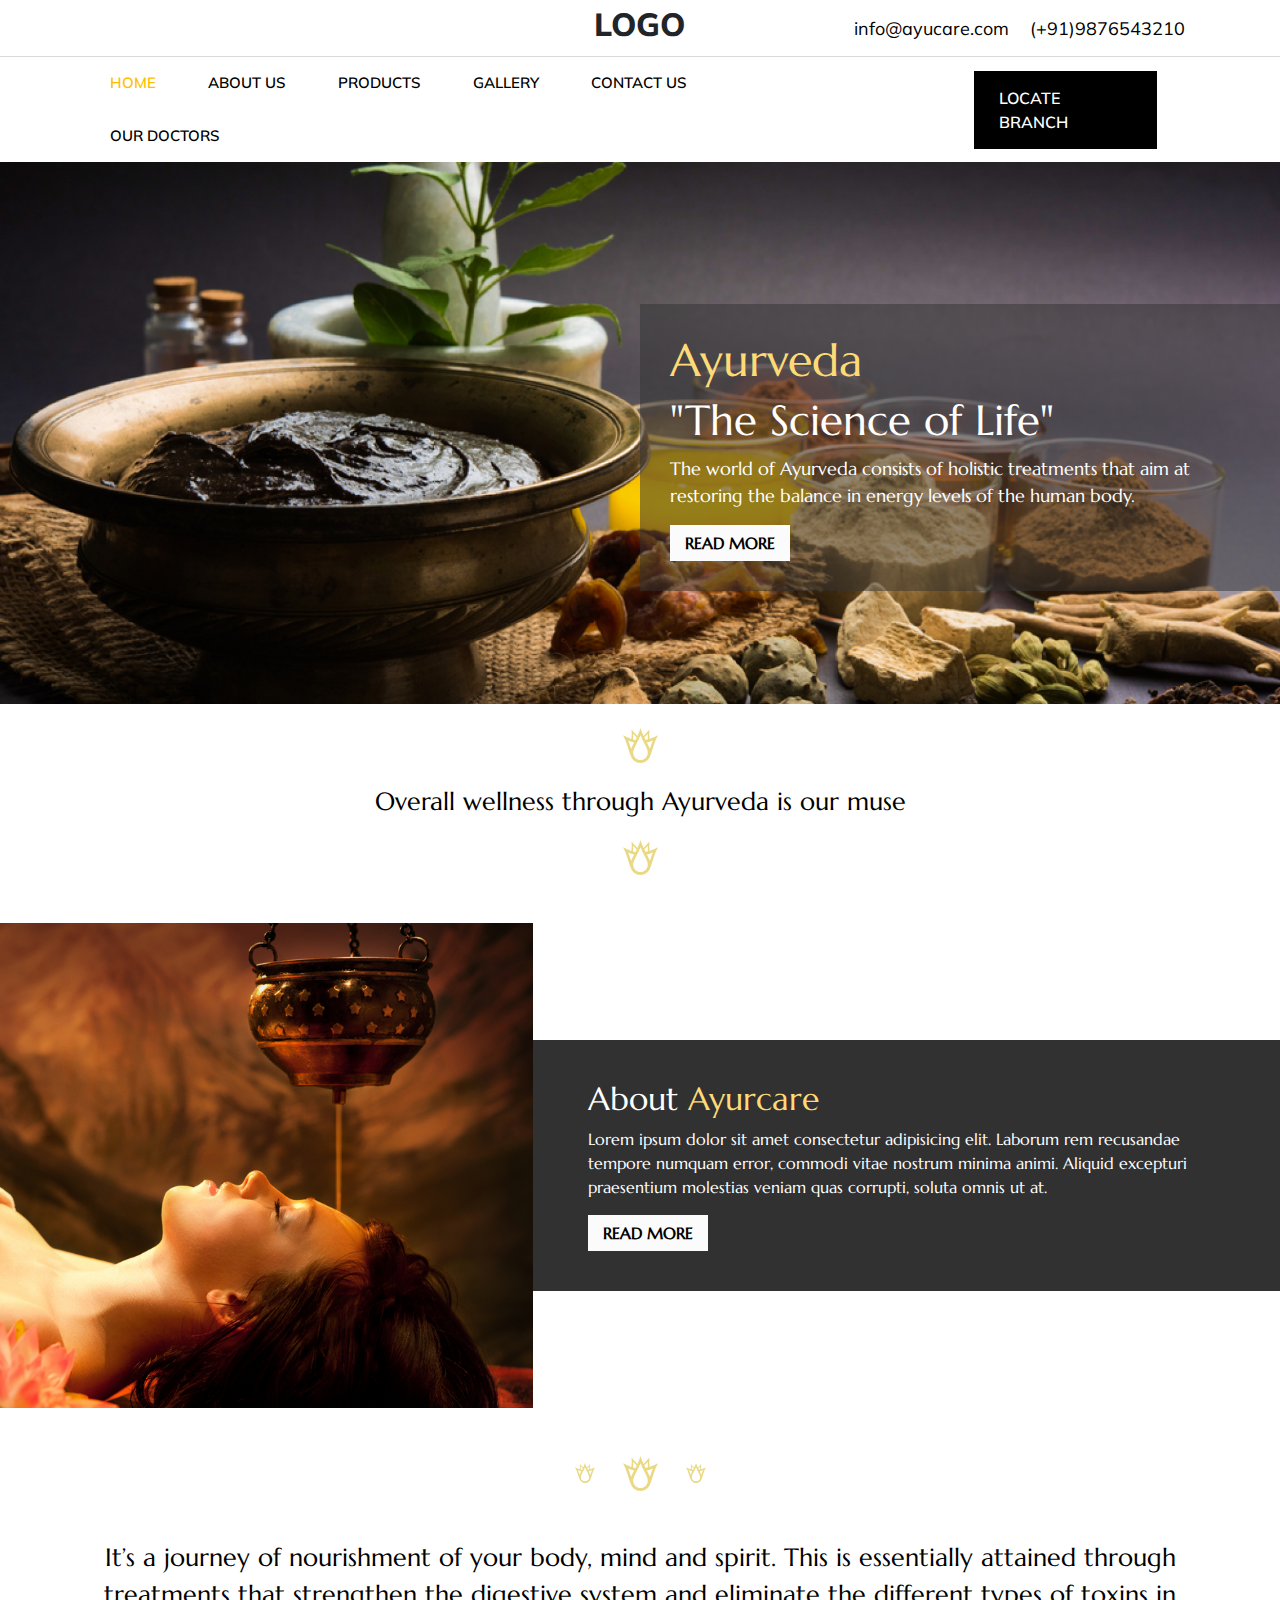
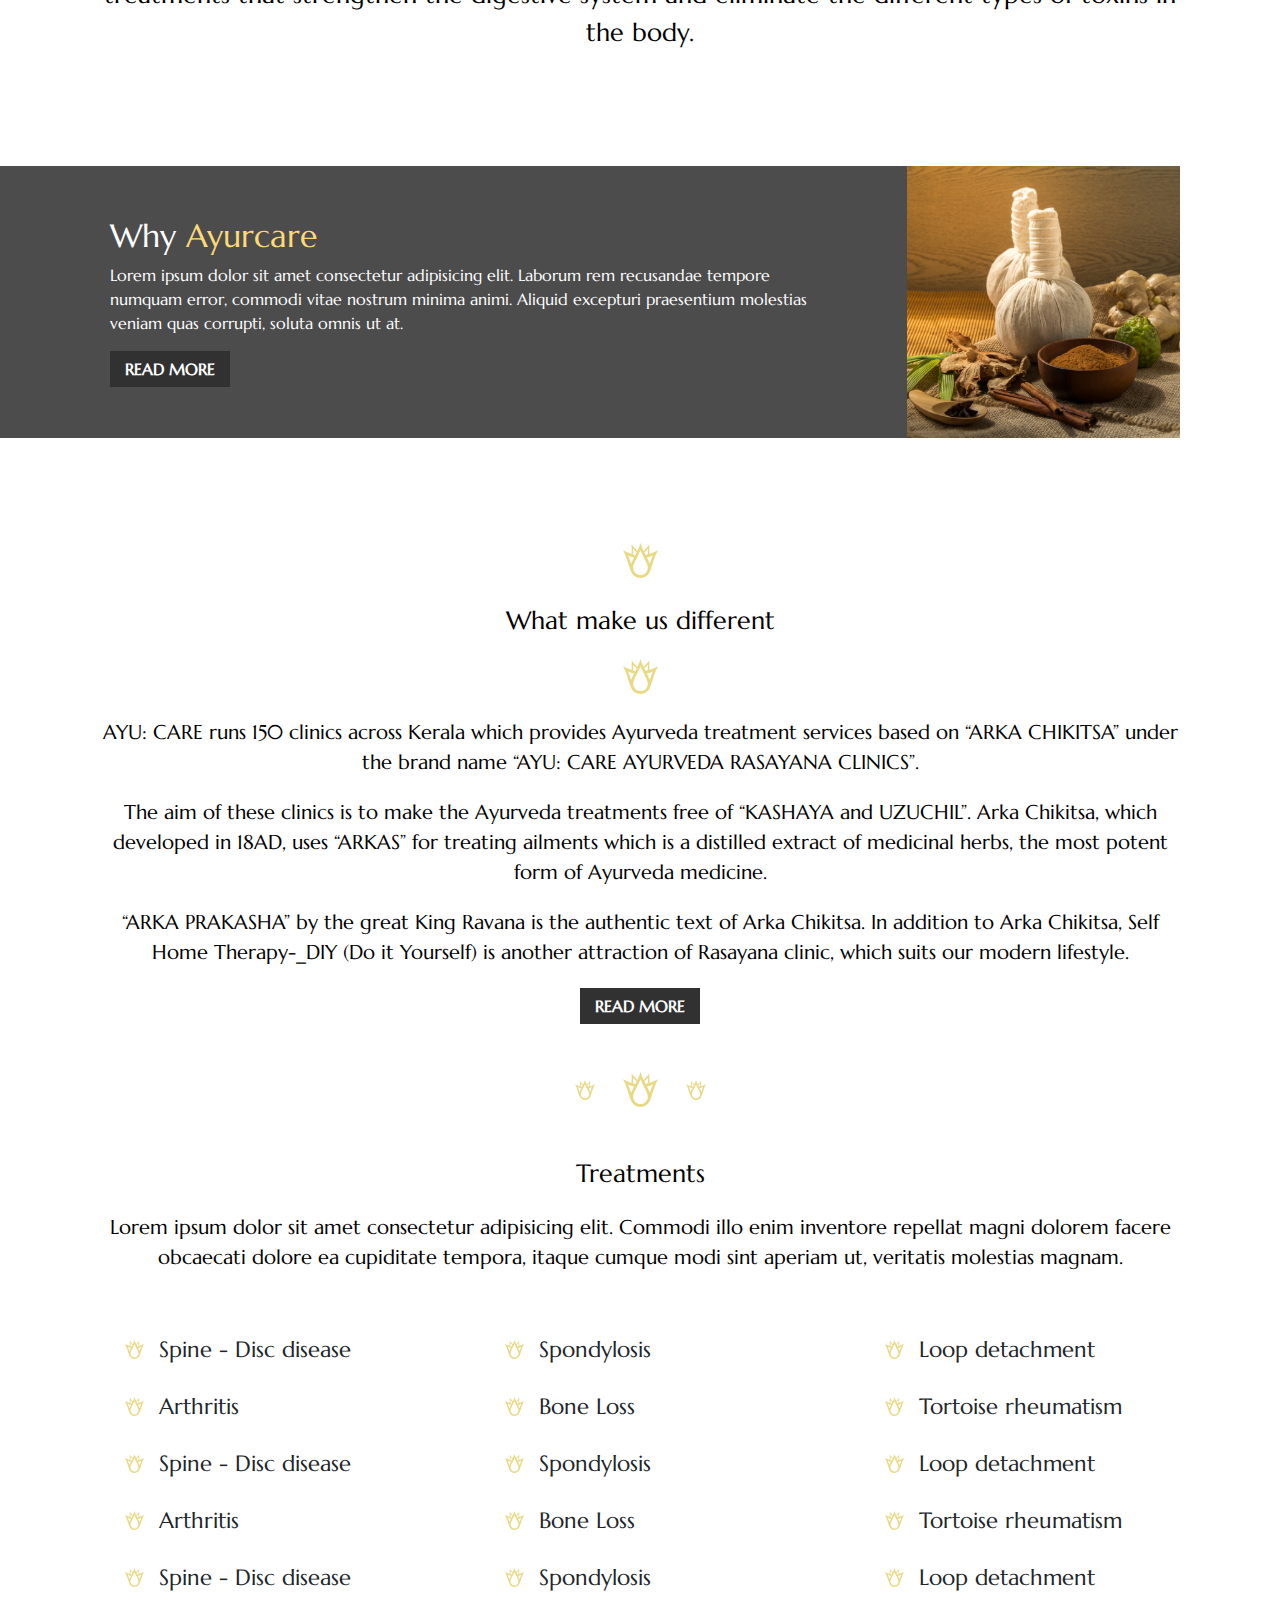
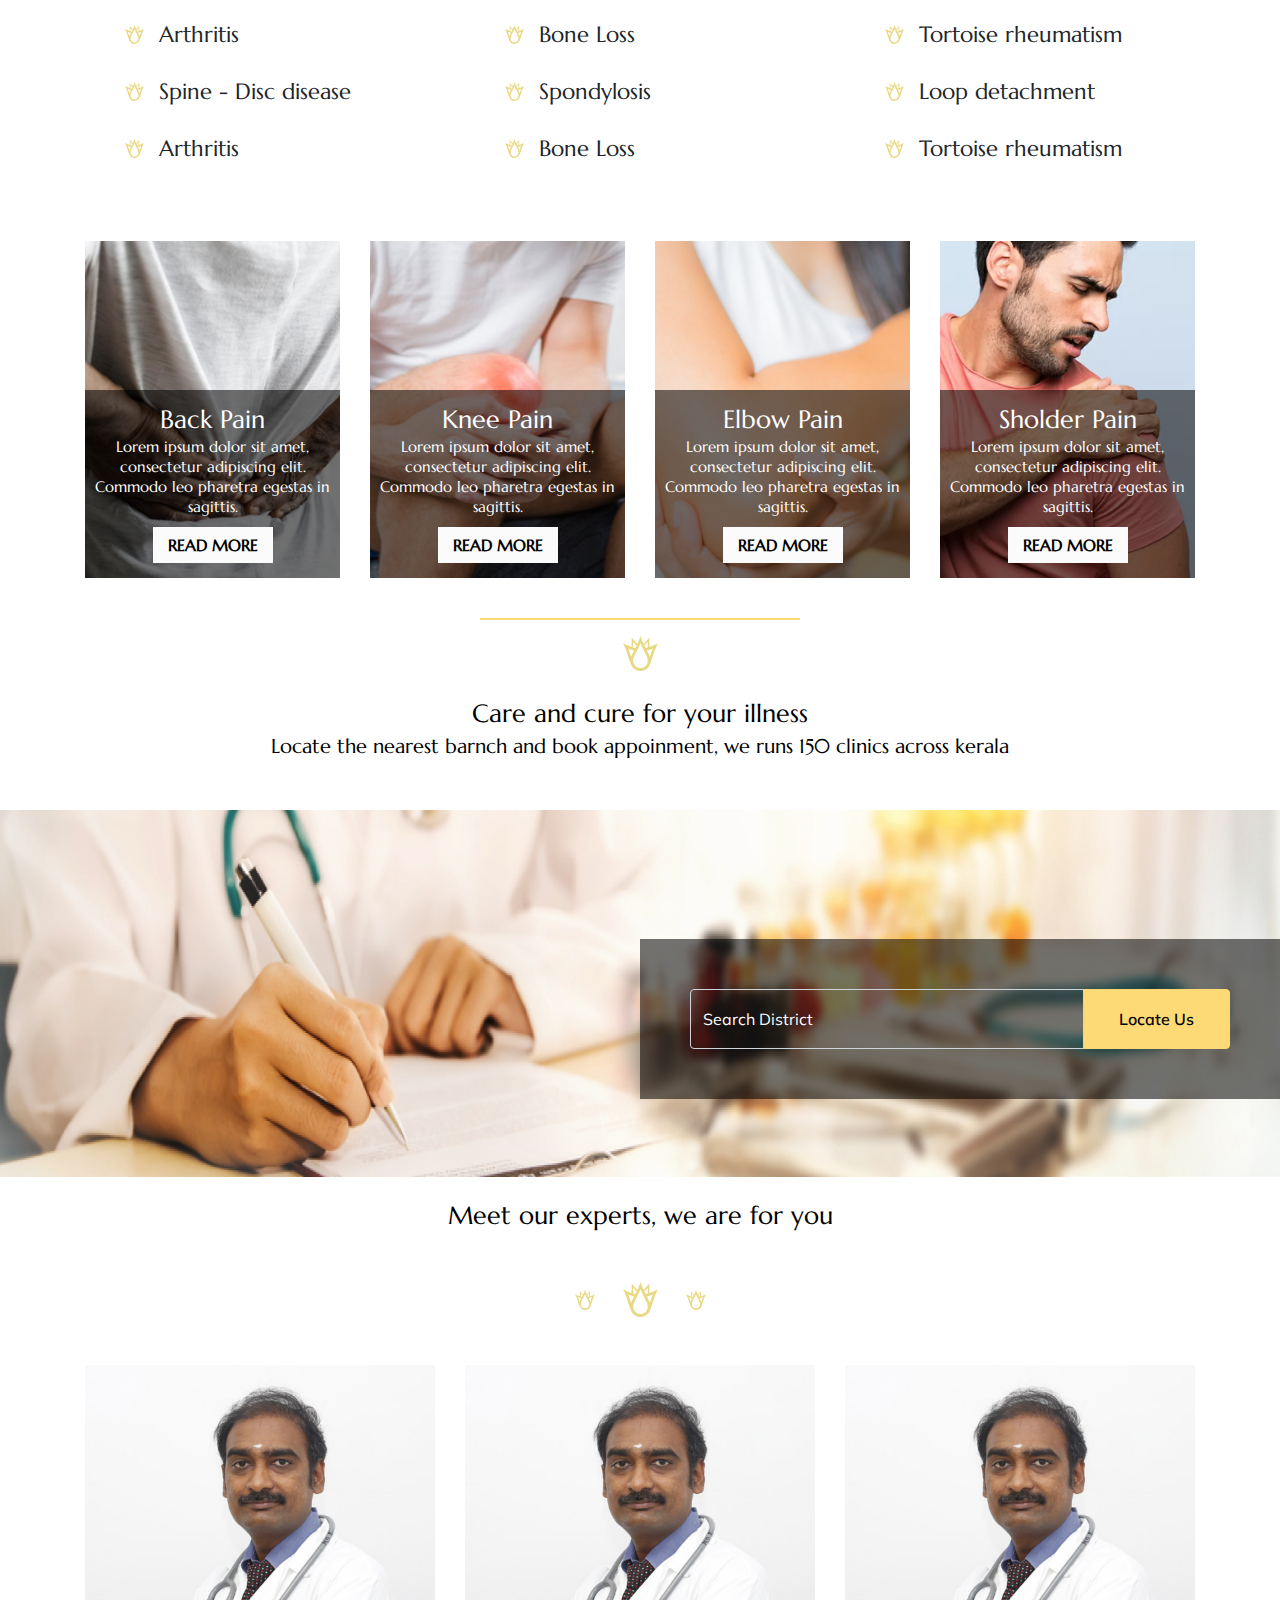
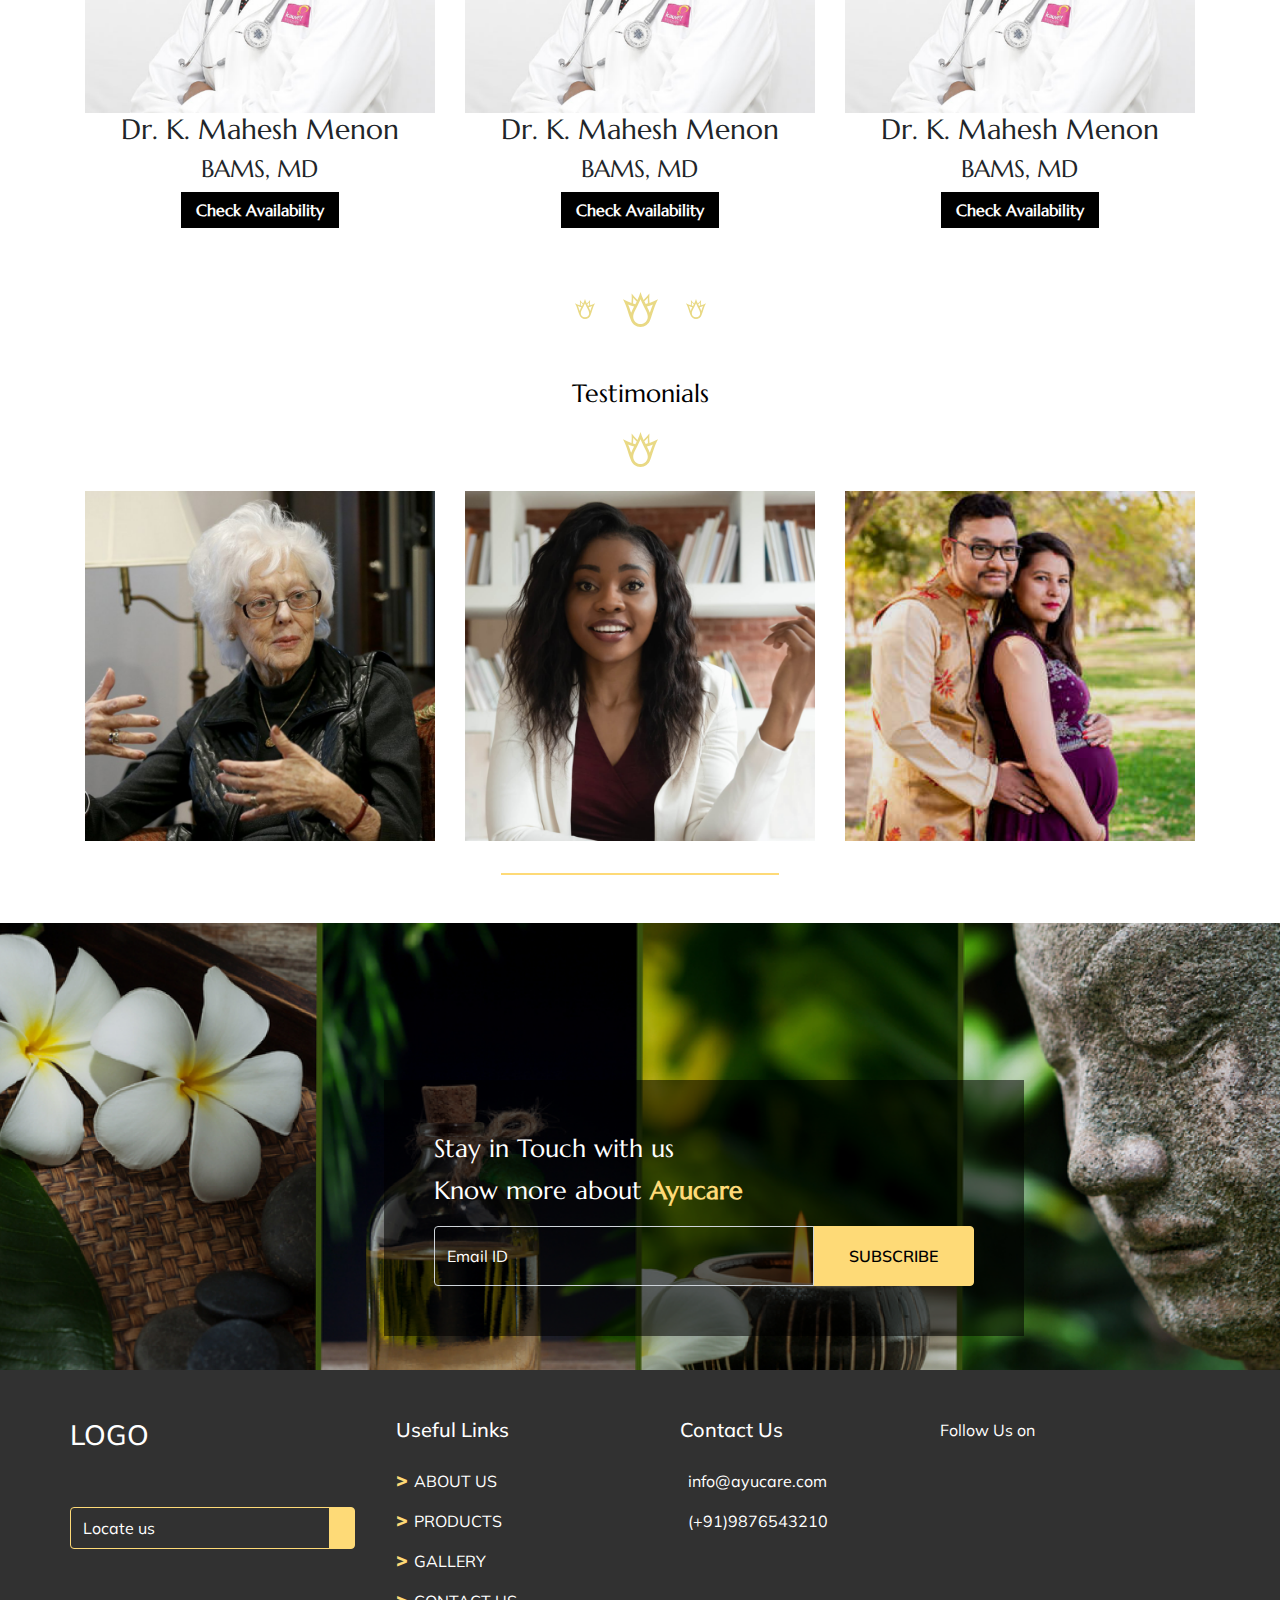
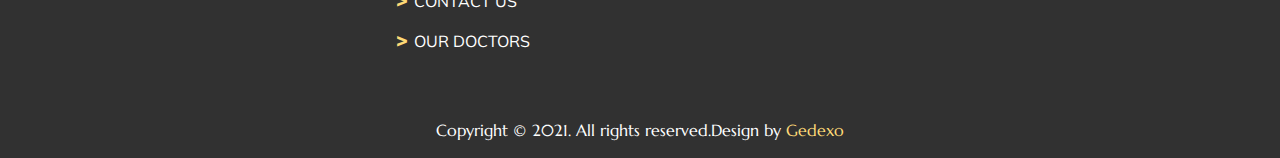
==== commit 543b024e: "Responsive" ====
--- a/index.html
+++ b/index.html
@@ -1,4 +1,4 @@
-<!doctype html>
+    <!doctype html>
 <html lang="en">
 
 <head>
@@ -56,7 +56,7 @@
                 <div class="col-lg-4 col-4 text-center">
                     <h2 style="font-weight: 800;">LOGO</h2>
                 </div>
-                <div class="col-lg-4 col-4 dd-none">
+                <div class="col-lg-4 col-4 dd-none text-center">
                     <a href="mailto:info@ayucare.com" class="mr-3">info@ayucare.com</a>
                     <a href="tel:+919876543210" class=""><span class="d-none d-md-inline-block">(+91)9876543210</span></a>
                 </div>
@@ -319,7 +319,7 @@
     </div>
 
 
-    <div class="text-center mb-5">
+    <div class="text-center mb-5 curre">
         <p class="overall mb-0">Care and cure for your illness</p>
         <p class="overall font-20 mt-0">Locate the nearest barnch and book appoinment, we runs 150 clinics across kerala</p>
         
@@ -433,7 +433,7 @@
 <div class="container-fluid care">
     <div class="row">
         <div class="col-lg-12 col-md-12 col-sm-12 col-12 p-0">
-            <img class="dd-none" style="position: relative;" src="images/suscribe.png" width="100%" alt="">
+            <img class="loc-sm" style="position: relative;" src="images/suscribe.png" width="100%" alt="">
             <div class="col-lg-6 col-md-12 col-sm-12 col-12 locate locates">
                 <p>Stay in Touch with us</p>
                 <p class="mb-3">Know more about <span class="ayt">Ayucare</span> </p>
@@ -452,6 +452,7 @@
     </div>
 
  <!-- start footer -->
+
 <footer >
     <div class="container">
         <div class="row pt-5 pb-3">
@@ -499,6 +500,7 @@
         <div class="row justify-content-center copy"><p>Copyright © 2021. All rights reserved.Design by <a style="color: #feda77;" href="https://gedexo.com/" target="blank">Gedexo</a>  </p></div>
     </div>
 </footer>
+
 <!-- end footer -->
 
 
--- a/css/style.css
+++ b/css/style.css
@@ -7,7 +7,12 @@
     font-size: 16px;
   }
 
-  
+  .justih .col-lg-4{
+
+    padding: 0px 5px;
+    place-self: center;
+  }
+
 .locate{
     place-self: center;
     font-weight: 600;
@@ -20,11 +25,12 @@
     background-color: black;
 }
 .locate .branch{
-    padding: 20px 25px;
+    padding: 15px 25px;
     color: white;
 }
 .search{
-    padding: 20px 0px;
+    text-align: center;
+    padding: 15px 0px;
     
 }
 .search a{
--- a/css/responsive.css
+++ b/css/responsive.css
@@ -1,4 +1,27 @@
 @media only screen and (max-width:1200px){
+    .site-navbar .site-navigation .site-menu > li > a {
+        margin-left: 20px;
+        margin-right: 20px;
+        font-size: 15px;
+        font-weight: 600;
+        padding: 15px 0px;
+        color: #000 !important;
+        display: inline-block;
+        text-decoration: none !important;
+    }
+    
+    .ayurrr {
+        font-family: 'Marcellus', serif !important;
+        background: rgba(49, 49, 49, 0.7);
+        right: 0;
+        padding: 45px;
+        margin-top: 60px;
+    }
+    .ayurrr2 {
+        margin-top: 130px;
+        z-index: 10;
+        padding: 40px;
+    }
     .site-navbar .site-navigation .site-menu {
         padding-inline-start: 0px !important;
         margin-bottom: 0;
@@ -39,6 +62,71 @@
     }
 }
 @media only screen and (max-width:992px){
+    .appoii {
+        text-transform: uppercase;
+        color: black;
+        padding: 7px 14px;
+        font-size: 15px;
+        font-weight: 500;
+        background-color: #FEDA77;
+        font-weight: 600;
+    }
+
+    .branch p{
+        font-size: 14px;
+    }
+    .branch i {
+        color: #FEDA77;
+        font-size: 20px;
+    }
+
+    .branch .row{
+        padding-left: 10px !important;
+    }
+    .searcc h4 {
+        text-decoration-line: UNDERLINE;
+        text-decoration-color: #FEDA77;
+        color: white;
+        font-family: 'Marcellus', serif !important;
+        font-size: 20px;
+    }
+
+    .searc h3 {
+        font-size: 20px;
+        color: white;
+        font-family: 'Marcellus', serif !important;
+    }
+
+    .searc {
+        left: 125px;
+        top: 268px;
+        padding: 45px 0px;
+        background: rgb(0 0 0 / 65%);
+        text-align: -webkit-center;
+    }
+
+
+
+
+    .titile {
+        position: absolute;
+        font-family: 'Marcellus', serif !important;
+        padding: 45px;
+        background: rgba(49, 49, 49, 0.5);
+        top: 23%;
+        left: 25%;
+        text-align: center;
+        font-family: 'Marcellus', serif !important;
+    }
+
+    .ayurrr {
+        font-family: 'Marcellus', serif !important;
+        background: rgba(49, 49, 49, 0.7);
+        right: 0;
+        padding: 20px;
+        margin-top: 0px;
+        text-align: center;
+    }
     .just {
     width: 100%;
 }
@@ -108,6 +196,168 @@
 }
 
 @media only screen and (min-width: 769px) and (max-width: 991px) {
+    .searc h3 {
+        font-size: 20px;
+        color: white;
+        font-family: 'Marcellus', serif !important;
+    }
+    .branch .row{
+        margin-right: 0px;
+    }
+    .appoii{
+        background-color: #FEDA77 !important;
+    }
+    .searcc {
+        right: 1px;
+        top: 690px;
+        padding: 35px 0px;
+        background: rgb(0 0 0 / 65%);
+        text-align: -webkit-center;
+    }
+    .branchh{
+        margin-bottom: 40%;
+    }
+
+    .searc {
+        left: unset;
+        top: 750px;
+        padding: 55px 0px;
+        background: rgb(0 0 0 / 65%);
+        text-align: -webkit-center;
+    }
+
+
+
+
+
+
+    .doctor .check{
+        
+        padding: 5px 15px !important;
+        background-color: black !important;
+        font-family: 'Marcellus', serif;
+        color: white !important;
+    }
+    .prod{
+        margin-top: 47px !important;
+        padding: 30px !important;
+    }
+    .contact .form-control {
+        border: none;
+        border-bottom: 1px solid #FEDA77;
+        border-radius: 0px;
+        height: 40px;
+    }
+    .contact {
+        font-family: 'Marcellus', serif !important;
+        color: white;
+        background: rgba(49, 49, 49, 0.8);
+        padding: 25px;
+    }
+    .withus {
+        max-width: 760px;
+        bottom: 0px;
+        position: relative;
+        margin-bottom: 5px;
+    }
+    .touch {
+        margin-top: 75px;
+        margin-left: 0px;
+        align-self: center;
+        text-align: -webkit-left;
+    }
+
+    .curre{
+        margin-bottom: 6rem !important;
+    }
+    .loc-sm{
+        height: 60vh;
+    }
+    .locates {
+        left: 0;
+    }
+    .vision p {
+        color: black;
+        padding: 10px;
+        text-align: center;
+    }
+    .vision h2 {
+        font-size: 25px;
+        font-family: 'Marcellus', serif !important;
+        font-weight: 600;
+    }
+    .vision{
+        padding-top: 45%;
+    }
+    .ayurrr2 {
+        margin-top: 0px !important;
+        z-index: 10;
+        padding: 0px 80px 0px 80px !important;
+        background-color: white !important;
+    
+    }
+    .ayur-sm p{
+        
+        color: black !important;
+    }
+    .ayurrr2 h2 {
+        color: black !important;
+    }
+    .imgayur img{
+        margin-top: 250px;
+    }
+    .ayurrr h2 {
+        font-size: 30px;
+        font-family: 'Marcellus', serif !important;
+        color: white;
+    }
+    .ayurrr p {
+        line-height: 27px;
+        font-size: 20px;
+        font-family: 'Marcellus', serif !important;
+        color: white;
+    }
+    .ayurrr {
+        left: 0;
+        font-family: 'Marcellus', serif !important;
+        background: rgba(49, 49, 49, 0.7);
+        right: 0;
+        padding: 65px;
+        margin-top: 55px;
+        text-align: center;
+    }
+    .aboout img{
+        height: 90vh;
+    }
+   
+    .titile span{
+        font-size: 56px;
+        font-weight: 600;
+        line-height: 70px;
+    }
+    .titile h1 {
+        font-weight: 100;
+        font-size: 38px;
+        font-family: 'Marcellus', serif !important;
+    }
+    .titile {
+        position: absolute;
+        font-family: 'Marcellus', serif !important;
+        padding: 20px;
+        background: rgba(49, 49, 49, 0.7);
+        top: unset;
+        left: 192px;
+        bottom: 0;
+
+        text-align: center;
+        font-family: 'Marcellus', serif !important;
+    }
+    .title-fit{
+        height: 40vh;
+    }
+
+
+
     .justih{
         justify-content: center;
     }
@@ -176,10 +426,10 @@
 
     .overall {
         font-family: 'Marcellus', serif;
-        font-size: 25px;
+        font-size: 30px;
         color: #000000;
         text-align: center;
-        margin: 20px 85px;
+        margin: 20px 40px;
     }
     .orang{
         color: #FEDA77;
@@ -303,11 +553,12 @@
         font-size: 20px;
     }
     .care .locate {
-        position: initial;
-        padding: 55px 100px;
+        position: absolute;
+        padding: 55px;
         right: 0px;
-        top: 35%;
-        background: rgb(0 0 0 / 55%);
+        top: unset;
+        bottom: 0;
+        background: rgb(0 0 0 / 65%);
     }
     .form-control {
         height: 40px;
@@ -387,6 +638,168 @@
 
 
 @media only screen and (max-width:768px) {
+    .searc h3 {
+        font-size: 20px;
+        color: white;
+        font-family: 'Marcellus', serif !important;
+    }
+    .branch .row{
+        margin-right: 0px;
+    }
+    .appoii{
+        background-color: #FEDA77 !important;
+    }
+    .searcc {
+        right: 1px;
+        top: 690px;
+        padding: 35px 0px;
+        background: rgb(0 0 0 / 65%);
+        text-align: -webkit-center;
+    }
+    .branchh{
+        margin-bottom: 40%;
+    }
+
+    .searc {
+        left: unset;
+        top: 750px;
+        padding: 55px 0px;
+        background: rgb(0 0 0 / 65%);
+        text-align: -webkit-center;
+    }
+
+
+
+
+
+
+    .doctor .check{
+        
+        padding: 5px 15px !important;
+        background-color: black !important;
+        font-family: 'Marcellus', serif;
+        color: white !important;
+    }
+    .prod{
+        margin-top: 47px !important;
+        padding: 30px !important;
+    }
+    .contact .form-control {
+        border: none;
+        border-bottom: 1px solid #FEDA77;
+        border-radius: 0px;
+        height: 40px;
+    }
+    .contact {
+        font-family: 'Marcellus', serif !important;
+        color: white;
+        background: rgba(49, 49, 49, 0.8);
+        padding: 25px;
+    }
+    .withus {
+        max-width: 760px;
+        bottom: 0px;
+        position: relative;
+        margin-bottom: 5px;
+    }
+    .touch {
+        margin-top: 75px;
+        margin-left: 0px;
+        align-self: center;
+        text-align: -webkit-left;
+    }
+
+    .curre{
+        margin-bottom: 6rem !important;
+    }
+    .loc-sm{
+        height: 60vh;
+    }
+    .locates {
+        left: 0;
+    }
+    .vision p {
+        color: black;
+        padding: 10px;
+        text-align: center;
+    }
+    .vision h2 {
+        font-size: 25px;
+        font-family: 'Marcellus', serif !important;
+        font-weight: 600;
+    }
+    .vision{
+        padding-top: 45%;
+    }
+    .ayurrr2 {
+        margin-top: 0px !important;
+        z-index: 10;
+        padding: 0px 80px 0px 80px !important;
+        background-color: white !important;
+    
+    }
+    .ayur-sm p{
+        
+        color: black !important;
+    }
+    .ayurrr2 h2 {
+        color: black !important;
+    }
+    .imgayur img{
+        margin-top: 250px;
+    }
+    .ayurrr h2 {
+        font-size: 30px;
+        font-family: 'Marcellus', serif !important;
+        color: white;
+    }
+    .ayurrr p {
+        line-height: 27px;
+        font-size: 20px;
+        font-family: 'Marcellus', serif !important;
+        color: white;
+    }
+    .ayurrr {
+        left: 0;
+        font-family: 'Marcellus', serif !important;
+        background: rgba(49, 49, 49, 0.7);
+        right: 0;
+        padding: 65px;
+        margin-top: 55px;
+        text-align: center;
+    }
+    .aboout img{
+        height: 90vh;
+    }
+   
+    .titile span{
+        font-size: 56px;
+        font-weight: 600;
+        line-height: 70px;
+    }
+    .titile h1 {
+        font-weight: 100;
+        font-size: 38px;
+        font-family: 'Marcellus', serif !important;
+    }
+    .titile {
+        position: absolute;
+        font-family: 'Marcellus', serif !important;
+        padding: 20px;
+        background: rgba(49, 49, 49, 0.7);
+        top: unset;
+        left: 192px;
+        bottom: 0;
+
+        text-align: center;
+        font-family: 'Marcellus', serif !important;
+    }
+    .title-fit{
+        height: 40vh;
+    }
+
+
+
     .justih{
         justify-content: center;
     }
@@ -455,10 +868,10 @@
 
     .overall {
         font-family: 'Marcellus', serif;
-        font-size: 25px;
+        font-size: 30px;
         color: #000000;
         text-align: center;
-        margin: 20px 85px;
+        margin: 20px 40px;
     }
     .orang{
         color: #FEDA77;
@@ -582,11 +995,12 @@
         font-size: 20px;
     }
     .care .locate {
-        position: initial;
-        padding: 55px 100px;
+        position: absolute;
+        padding: 55px;
         right: 0px;
-        top: 35%;
-        background: rgb(0 0 0 / 55%);
+        top: unset;
+        bottom: 0;
+        background: rgb(0 0 0 / 65%);
     }
     .form-control {
         height: 40px;
@@ -665,6 +1079,159 @@
 }
 
 @media only screen and (max-width:576px) {
+    .branch .row{
+        margin-right: 0px;
+    }
+    .appoii{
+        
+        background-color: #FEDA77 !important;
+    }
+    .searcc {
+        right: unset;
+        top: 835px;
+        padding: 35px 0px;
+        background: rgb(0 0 0 / 65%);
+        text-align: -webkit-center;
+    }
+    .branchh{
+        margin-bottom: 77%;
+    }
+
+    .searc {
+        left: unset;
+        top: 650px;
+        padding: 55px 0px;
+        background: rgb(0 0 0 / 65%);
+        text-align: -webkit-center;
+    }
+
+
+
+
+
+    .doctor .check{
+        background-color: black !important;
+        font-family: 'Marcellus', serif;
+        color: white !important;
+    }
+    .prod{
+        left: unset !important;
+        margin-top: 35px !important;
+        padding: 25px !important;
+    }
+    .prod p{
+        padding: 0px;
+    }
+    .proimag{
+        height: 87vh;
+        margin-bottom: 15px;    
+    }
+    .pro{
+        height: 240px;
+    }
+    
+    .touch {
+        margin-bottom: 150px;
+        margin-top: 40px;
+        margin-left: 0px;
+        align-self: center;
+        text-align: -webkit-left;
+    }
+    .withus {
+        bottom: 0px;
+        position: relative;
+        margin-bottom: -130px;
+    }
+
+    .curre{
+        margin-bottom: 6rem !important;
+    }
+    .loc-sm{
+        height: 40vh;
+    }
+    .locates {
+        left: 0;
+    }
+    .vision p {
+        color: black;
+        padding: 10px;
+        text-align: center;
+    }
+    .vision h2 {
+        font-size: 25px;
+        font-family: 'Marcellus', serif !important;
+        font-weight: 600;
+    }
+    .vision{
+        padding-top: 40%;
+    }
+    .ayurrr2 {
+        margin-top: 0px !important;
+        z-index: 10;
+        padding: 0px 40px 0px 40px !important;
+        background-color: white !important;
+    
+    }
+    .ayur-sm p{
+        
+        color: black !important;
+    }
+    .ayurrr2 h2 {
+        color: black !important;
+    }
+    .imgayur img{
+        margin-top: 250px;
+    }
+    .ayurrr h2 {
+        font-size: 25px;
+        font-family: 'Marcellus', serif !important;
+        color: white;
+    }
+    .ayurrr p {
+        line-height: 25px;
+        font-size: 17px;
+        font-family: 'Marcellus', serif !important;
+        color: white;
+    }
+    .ayurrr {
+        left: 0;
+        font-family: 'Marcellus', serif !important;
+        background: rgba(49, 49, 49, 0.7);
+        right: 0;
+        padding: 50px;
+        margin-top: 50px;
+        text-align: center;
+    }
+    .aboout img{
+        height: 90vh;
+    }
+   
+    .titile span{
+        font-size: 56px;
+        font-weight: 600;
+        line-height: 70px;
+    }
+    .titile h1 {
+        font-weight: 100;
+        font-size: 38px;
+        font-family: 'Marcellus', serif !important;
+    }
+    .titile {
+        position: absolute;
+        font-family: 'Marcellus', serif !important;
+        padding: 20px;
+        background: rgba(49, 49, 49, 0.7);
+        top: unset;
+        left: 96px;
+        bottom: 0;
+
+        text-align: center;
+        font-family: 'Marcellus', serif !important;
+    }
+    .title-fit{
+        height: 40vh;
+    }
+
     .dd-none{
         display: none;
     }
@@ -726,10 +1293,10 @@
 
     .overall {
         font-family: 'Marcellus', serif;
-        font-size: 25px;
+        font-size: 30px;
         color: #000000;
         text-align: center;
-        margin: 10px 85px;
+        margin: 10px 50px;
     }
     .orang{
         color: #FEDA77;
@@ -853,11 +1420,12 @@
         font-size: 20px;
     }
     .care .locate {
-        position: initial;
-        padding: 40px 20px;
+        position: absolute;
+        padding: 25px 60px;
         right: 0px;
-        top: 35%;
-        background: rgb(0 0 0 / 55%);
+        top: unset;
+        bottom: 0;
+        background: rgb(0 0 0 / 65%);
     }
     .form-control {
         height: 40px;
@@ -936,6 +1504,151 @@
 }
 
 @media only screen and (max-width:414px) {
+    .branch .row{
+        margin-right: 0px;
+    }
+    .appoii{
+        
+        background-color: #FEDA77 !important;
+    }
+    .searcc {
+        right: unset;
+        top: 815px;
+        padding: 35px 0px;
+        background: rgb(0 0 0 / 65%);
+        text-align: -webkit-center;
+    }
+    .branchh{
+        margin-bottom: 102%;
+    }
+
+    .searc {
+        left: unset;
+        top: 640px;
+        padding: 55px 0px;
+        background: rgb(0 0 0 / 65%);
+        text-align: -webkit-center;
+    }
+
+
+
+
+
+    .doctor .check{
+        background-color: black !important;
+        font-family: 'Marcellus', serif;
+        color: white !important;
+    }
+    .prod p{
+        padding: 0px;
+    }
+    .proimag{
+        height: 86vh;
+        margin-bottom: 15px;    
+    }
+    .pro{
+        height: 200px;
+    }
+
+    .touch {
+        margin-bottom: 150px;
+        margin-top: 40px;
+        margin-left: 0px;
+        align-self: center;
+        text-align: -webkit-left;
+    }
+    .withus {
+        bottom: 0px;
+        position: relative;
+        margin-bottom: -130px;
+    }
+    .curre{
+        margin-bottom: 6rem !important;
+    }
+    .loc-sm{
+        height: 40vh;
+    }
+    .locates {
+        left: 0;
+    }
+    .vision p {
+        color: black;
+        padding: 10px;
+        text-align: center;
+    }
+    .vision h2 {
+        font-size: 25px;
+        font-family: 'Marcellus', serif !important;
+        font-weight: 600;
+    }
+    .vision{
+        padding-top: 30%;
+    }
+    .ayurrr2 {
+        margin-top: 0px !important;
+        z-index: 10;
+        padding: 40px;
+        background-color: white !important;
+    
+    }
+    .ayur-sm p{
+        color: black !important;
+    }
+    .ayurrr2 h2 {
+        color: black !important;
+    }
+    .imgayur img{
+        margin-top: 336px;
+    }
+    .ayurrr h2 {
+        font-size: 25px;
+        font-family: 'Marcellus', serif !important;
+        color: white;
+    }
+    .ayurrr p {
+        line-height: 22px;
+        font-size: 17px;
+        font-family: 'Marcellus', serif !important;
+        color: white;
+    }
+    .ayurrr {
+        left: 0;
+        font-family: 'Marcellus', serif !important;
+        background: rgba(49, 49, 49, 0.7);
+        right: 0;
+        padding: 20px;
+        margin-top: 37px;
+        text-align: center;
+    }
+    .aboout img{
+        height: 90vh;
+    }
+   
+    .titile span{
+        font-size: 45px;
+        font-weight: 600;
+        line-height: 70px;
+    }
+    .titile h1 {
+        font-weight: 100;
+        font-size: 35px;
+        font-family: 'Marcellus', serif !important;
+    }
+    .titile {
+        position: absolute;
+        font-family: 'Marcellus', serif !important;
+        padding: 15px;
+        background: rgba(49, 49, 49, 0.7);
+        top: unset;
+        left: 69px;
+        bottom: 0;
+        
+        text-align: center;
+        font-family: 'Marcellus', serif !important;
+    }
+    .title-fit{
+        height: 40vh;
+    }
     .dd-none{
         display: none;
     }
@@ -1124,11 +1837,12 @@
         font-size: 20px;
     }
     .care .locate {
-        position: initial;
-        padding: 40px 20px;
+        position: absolute;
+        padding: 20px 25px;
         right: 0px;
-        top: 35%;
-        background: rgb(0 0 0 / 55%);
+        top: unset;
+        bottom: 0;
+        background: rgb(0 0 0 / 65%);
     }
     .form-control {
         height: 40px;
@@ -1201,3 +1915,428 @@
         text-align: center;
     }
 }
+
+@media only screen and (max-width:360px) {
+    .branch .row{
+        margin-right: 0px;
+    }
+    .appoii{
+        
+        background-color: #FEDA77 !important;
+    }
+    .searcc {
+        right: unset;
+        top: 815px;
+        padding: 35px 0px;
+        background: rgb(0 0 0 / 65%);
+        text-align: -webkit-center;
+    }
+    .branchh{
+        margin-bottom: 102%;
+    }
+
+    .searc {
+        left: unset;
+        top: 640px;
+        padding: 55px 0px;
+        background: rgb(0 0 0 / 65%);
+        text-align: -webkit-center;
+    }
+
+
+
+
+
+    .doctor .check{
+        background-color: black !important;
+        font-family: 'Marcellus', serif;
+        color: white !important;
+    }
+    .prod p{
+        padding: 0px;
+    }
+    .proimag{
+        height: 86vh;
+        margin-bottom: 15px;    
+    }
+    .pro{
+        height: 200px;
+    }
+
+    .touch {
+        margin-bottom: 150px;
+        margin-top: 40px;
+        margin-left: 0px;
+        align-self: center;
+        text-align: -webkit-left;
+    }
+    .withus {
+        bottom: 0px;
+        position: relative;
+        margin-bottom: -130px;
+    }
+    .curre{
+        margin-bottom: 6rem !important;
+    }
+    .loc-sm{
+        height: 40vh;
+    }
+    .locates {
+        left: 0;
+    }
+    .vision p {
+        color: black;
+        padding: 10px;
+        text-align: center;
+    }
+    .vision h2 {
+        font-size: 25px;
+        font-family: 'Marcellus', serif !important;
+        font-weight: 600;
+    }
+    .vision{
+        padding-top: 30%;
+    }
+    .ayurrr2 {
+        margin-top: 0px !important;
+        z-index: 10;
+        padding: 40px;
+        background-color: white !important;
+    
+    }
+    .ayur-sm p{
+        color: black !important;
+    }
+    .ayurrr2 h2 {
+        color: black !important;
+    }
+    .imgayur img{
+        margin-top: 336px;
+    }
+    .ayurrr h2 {
+        font-size: 25px;
+        font-family: 'Marcellus', serif !important;
+        color: white;
+    }
+    .ayurrr p {
+        line-height: 22px;
+        font-size: 17px;
+        font-family: 'Marcellus', serif !important;
+        color: white;
+    }
+    .ayurrr {
+        left: 0;
+        font-family: 'Marcellus', serif !important;
+        background: rgba(49, 49, 49, 0.7);
+        right: 0;
+        padding: 20px;
+        margin-top: 37px;
+        text-align: center;
+    }
+    .aboout img{
+        height: 90vh;
+    }
+   
+    .titile span{
+        font-size: 45px;
+        font-weight: 600;
+        line-height: 70px;
+    }
+    .titile h1 {
+        font-weight: 100;
+        font-size: 35px;
+        font-family: 'Marcellus', serif !important;
+    }
+    .titile {
+        position: absolute;
+        font-family: 'Marcellus', serif !important;
+        padding: 15px;
+        background: rgba(49, 49, 49, 0.7);
+        top: unset;
+        left: 69px;
+        bottom: 0;
+        
+        text-align: center;
+        font-family: 'Marcellus', serif !important;
+    }
+    .title-fit{
+        height: 40vh;
+    }
+    .dd-none{
+        display: none;
+    }
+    .top-bar {
+        padding: 5px 0;
+        background: white;
+        font-size: 18px;
+    }
+    .locate .branch {
+        padding: 15px 10px;
+        color: white;
+    }
+    .site-navbar {
+        padding-top: 0;
+        padding-bottom: 0;
+    }
+
+    .search {
+        padding: 20px 0px;
+        display: none;
+    }
+
+    .site-navbar .toggle-button {
+        font-size: 35px;
+        position: absolute;
+        left: 0px;
+    }
+    .locate{
+        padding-right: 0px;
+    }
+    .banbg{
+        height: 82vh;
+    }
+
+    .ayurveda {
+        position: absolute;
+        font-family: 'Marcellus', serif !important;
+        padding: 30px 25px;
+        background: rgba(49, 49, 49, 0.5);
+        top: 70px;
+        right: 0;
+    }
+    .ayurveda h2 {
+        font-family: 'Marcellus', serif !important;
+        font-size: 30px;
+        color: white;
+    }
+
+    .ayurveda h1 {
+        font-family: 'Marcellus', serif;
+        font-size: 40px;
+        color: #FEDA77;
+    } 
+    
+    .svg-20{
+        width: 20px;
+        height: 20px;
+    }
+    .svg-15{
+        width: 15px;
+        height: 15px;
+    }
+
+    .overall {
+        font-family: 'Marcellus', serif;
+        font-size: 20px;
+        color: #000000;
+        text-align: center;
+        margin: -5px 10px;
+    }
+    .orang{
+        color: #FEDA77;
+    }
+
+    .sm-rela{
+        position: relative;
+    }
+    .sm-absolu{
+        position: absolute;
+    }
+    .about {
+        font-family: 'Marcellus', serif;
+        align-self: center;
+        background: rgba(49, 49, 49, 0.5);
+    }
+
+    .aboutt {
+        padding: 20px;
+        text-align: center;
+    }
+    .about h2 {
+        font-size: 20px;
+        font-family: 'Marcellus', serif;
+        color: white;
+    }
+    .about p {
+        font-size: 15px;
+        color: #ffffff;
+    }
+    .sm-rela img{
+        height: 60vh;
+    }
+
+    .vector{
+        margin: 15px !important;
+    }
+    .sm-overa{
+        font-size: 20px;
+        padding: 5px 40px;
+        margin-bottom: 30px;
+    }
+    .sm-why{
+        object-fit: none;
+        height: 70vh;
+        opacity: 1;
+        filter: none;
+    }
+    .mr-100 {
+        margin-right: 0px;
+    }
+    .topp {
+        background: rgb(0 0 0 / 70%);
+        padding-left: 30px;
+        position: relative;
+        top: 50px;
+        margin-left: 80px;
+        text-align: center;
+    }
+    .mb-150{
+        margin-bottom: 110px !important;
+    }
+
+
+    .linefont{
+        font-size: 16px !important;
+        margin: 25px 30px;
+    }
+
+    .treatment ul li {
+        list-style: none;
+        font-family: 'Marcellus', serif;
+        font-size: 20px;
+        padding: 5px 0px;
+    }
+    .treatment ul{
+        padding-left: 10px;
+    }
+    .treatment img{
+        width: 15px;
+    }
+    .treatment span {
+        font-size: 13px;
+        margin-left: 0px !important;
+    }
+    .treatment{
+        margin: -30px -15px;
+    }
+    .content {
+        padding: 5px 0px;
+        position: absolute;
+        bottom: 0;
+        background: rgb(0 0 0 / 55%);
+        right: 15px;
+        left: 15px;
+        font-family: 'Marcellus', serif;
+    }
+    .content h2 {
+        color: white;
+        font-family: 'Marcellus', serif;
+        font-size: 14px;
+        margin-bottom: 1px;
+    }
+    .content p {
+        color: white;
+        font-family: 'Marcellus', serif;
+        font-size: 12px;
+        line-height: 14px;
+        margin-bottom: 0px;
+    }
+    .read {
+        color: black;
+        font-family: 'Marcellus', serif;
+        background-color: #FBFBFB;
+        padding: 0px 6px;
+        border: none;
+        font-size: 12px;
+        font-weight: 600;
+    }
+    hr {
+        border: none;
+        height: 2px;
+        color: #333;
+        background-color: #FEDA77;
+        margin-bottom: 0px !important;
+    }
+    .font-20 {
+        font-size: 16px;
+    }
+    .care .locate {
+        margin-bottom: 10px;
+        position: absolute;
+        padding: 20px 25px;
+        right: 0px;
+        top: unset;
+        bottom: 0;
+        background: rgb(0 0 0 / 65%);
+    }
+    .form-control {
+        height: 40px;
+        background-color: transparent;
+    }
+    .locate span {
+        color: black;
+        background-color: #FEDA77;
+        border-color: #FEDA77;
+        font-weight: 600;
+        padding: 0px 25px;
+        font-size: 15px;
+    }
+    .check {
+        background-color: black;
+        font-family: 'Marcellus', serif;
+        color: white;
+    }
+    .locates p {
+        margin-bottom: 0px;
+        font-size: 20px;
+        color: white;
+        font-family: 'Marcellus', serif;
+    }
+    .locates .ayt {
+        background-color: transparent;
+        color: #FEDA77;
+        padding: 0 !important;
+        font-size: 20px;
+    }
+    .flogo{
+        justify-content: center;
+    }
+    .flocat{
+        margin: 0;
+    }
+    .use ul li {
+        padding: 2px 0px;
+        font-size: 14px;
+    }
+    .use ul {
+        list-style: none;
+        padding: 0px;
+        padding-left: 10px;
+    }
+    .use ul span {
+        font-size: 15px;
+        font-weight: 900;
+        color: #FEDA77;
+    }
+    .use h5 {
+        padding-left: 10px;
+    }
+    .use {
+        color: white;
+        padding: 0px;
+    }
+    .cont {
+        color: #FEDA77;
+        font-size: 18px;
+    }
+    .follow {
+        text-align: center;
+        color: white;
+    }
+    .copy {
+        font-family: 'Marcellus', serif !important;
+        color: white;
+        font-size: 14px;
+        text-align: center;
+    }
+}
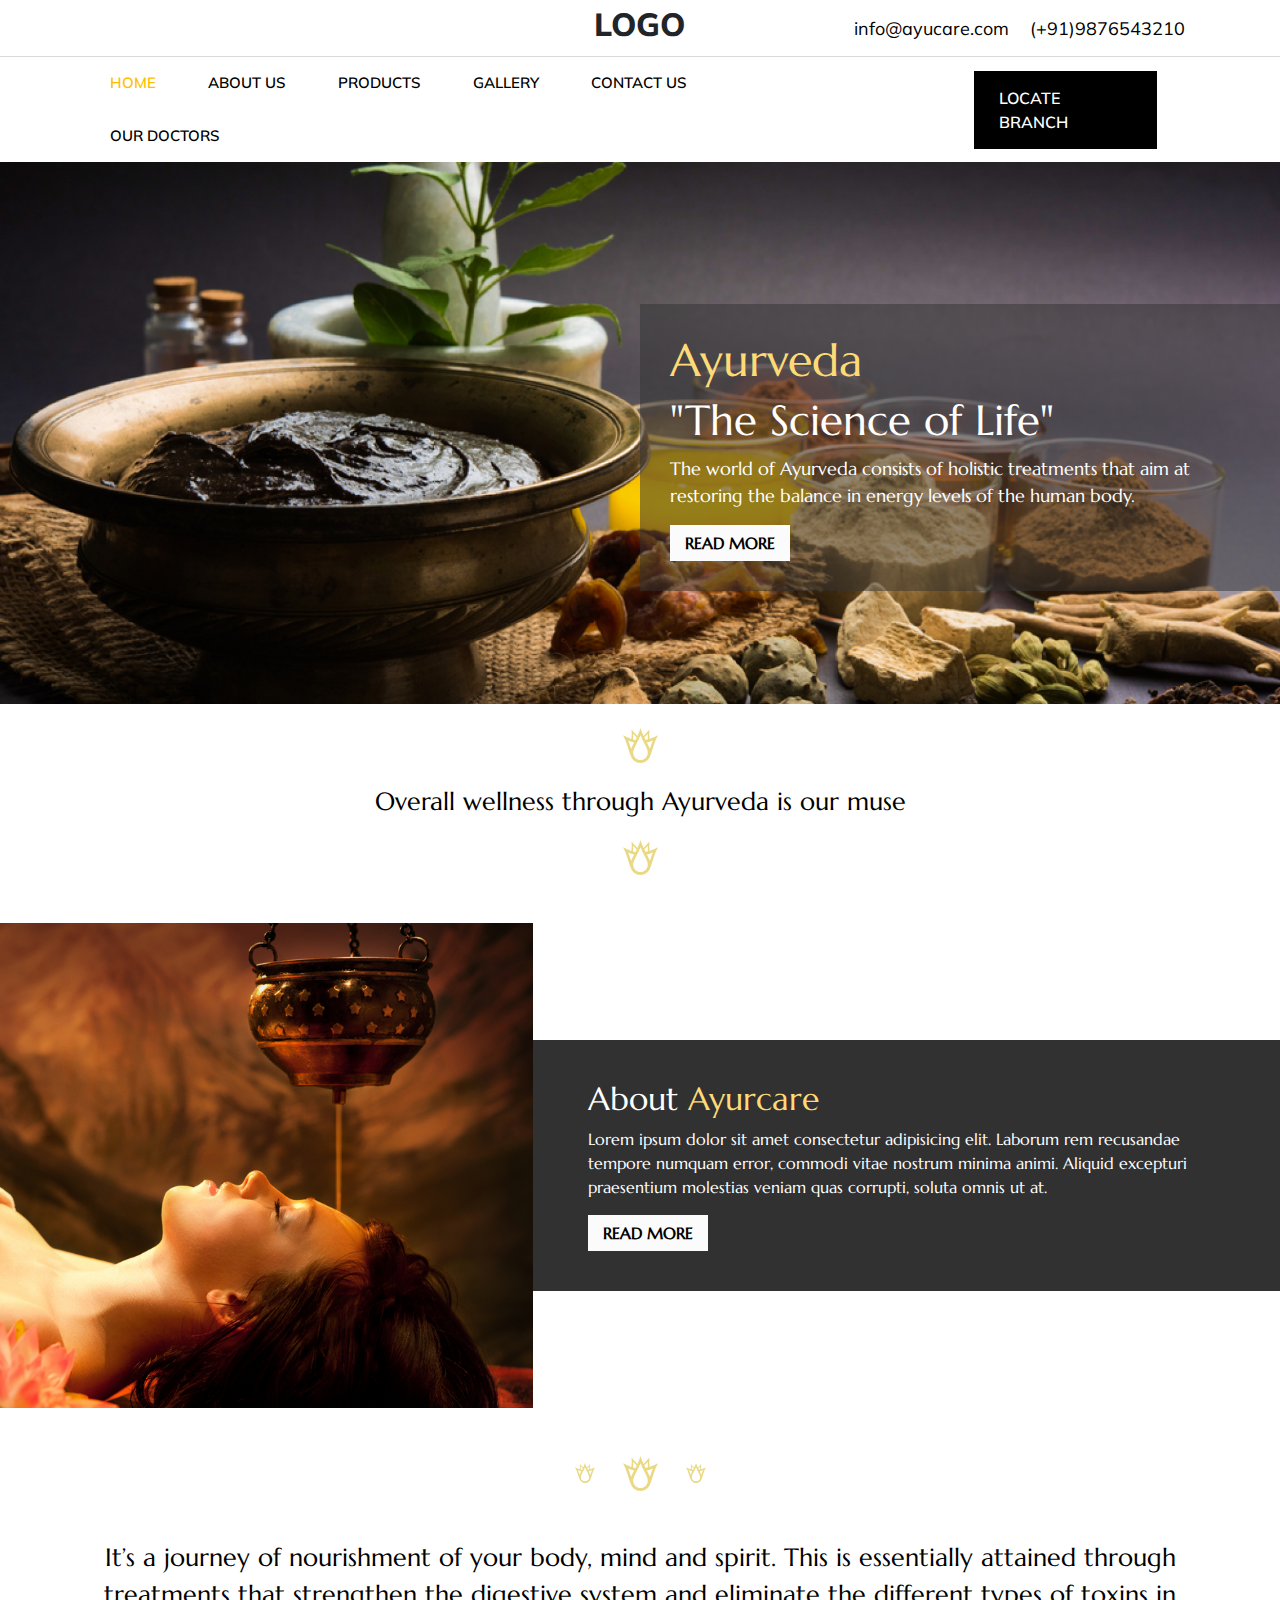
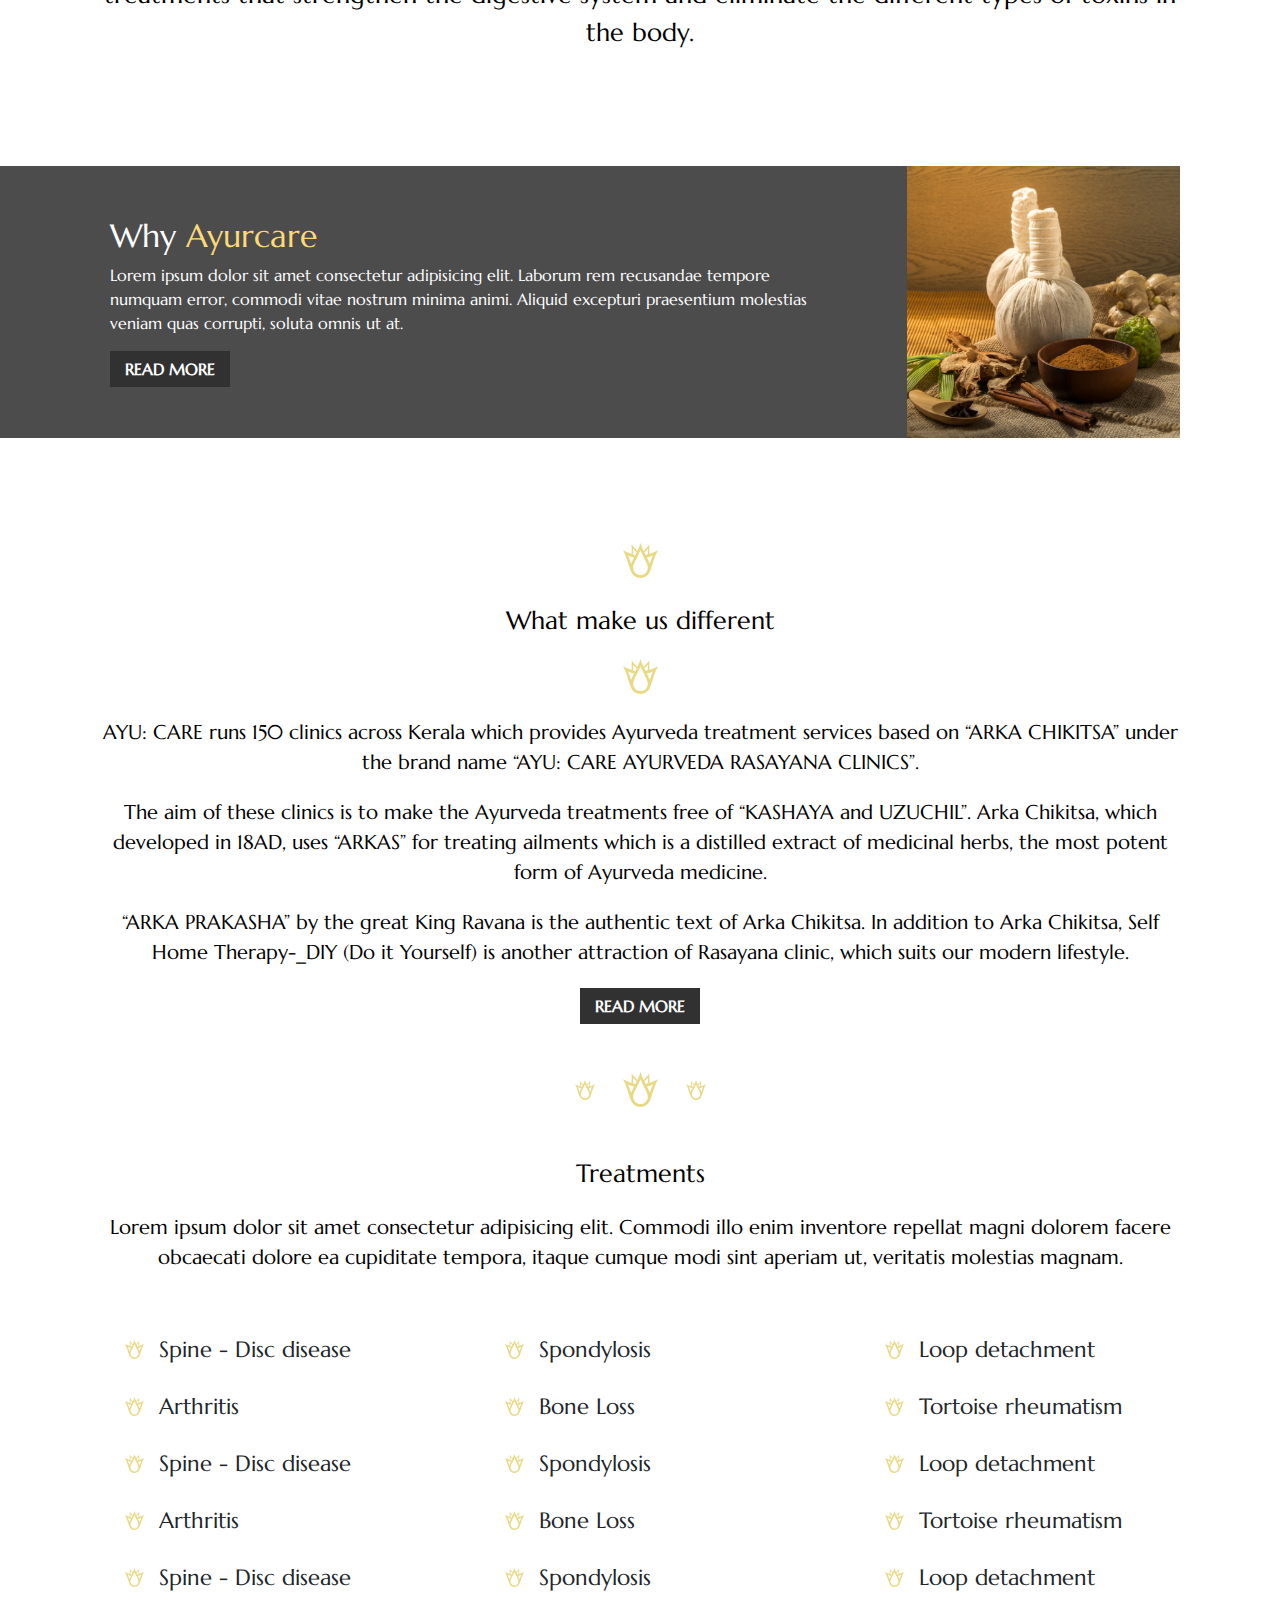
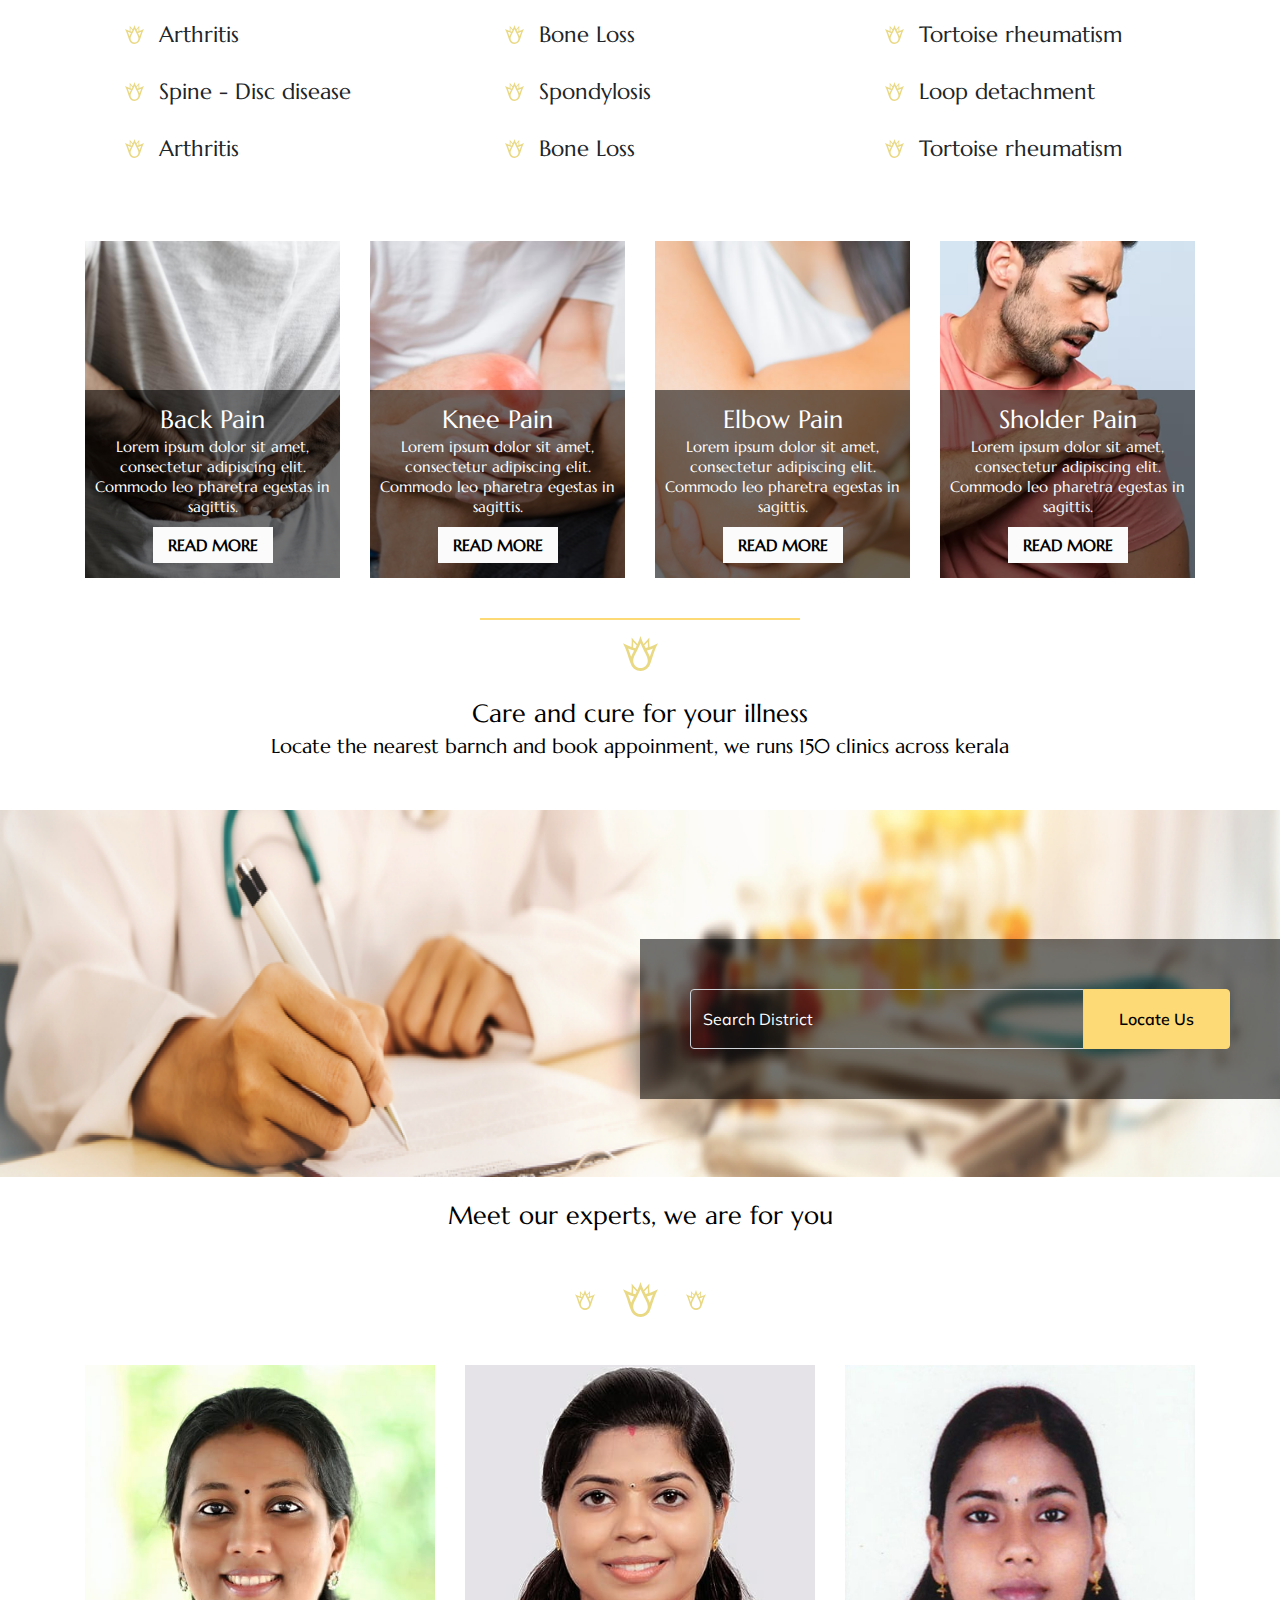
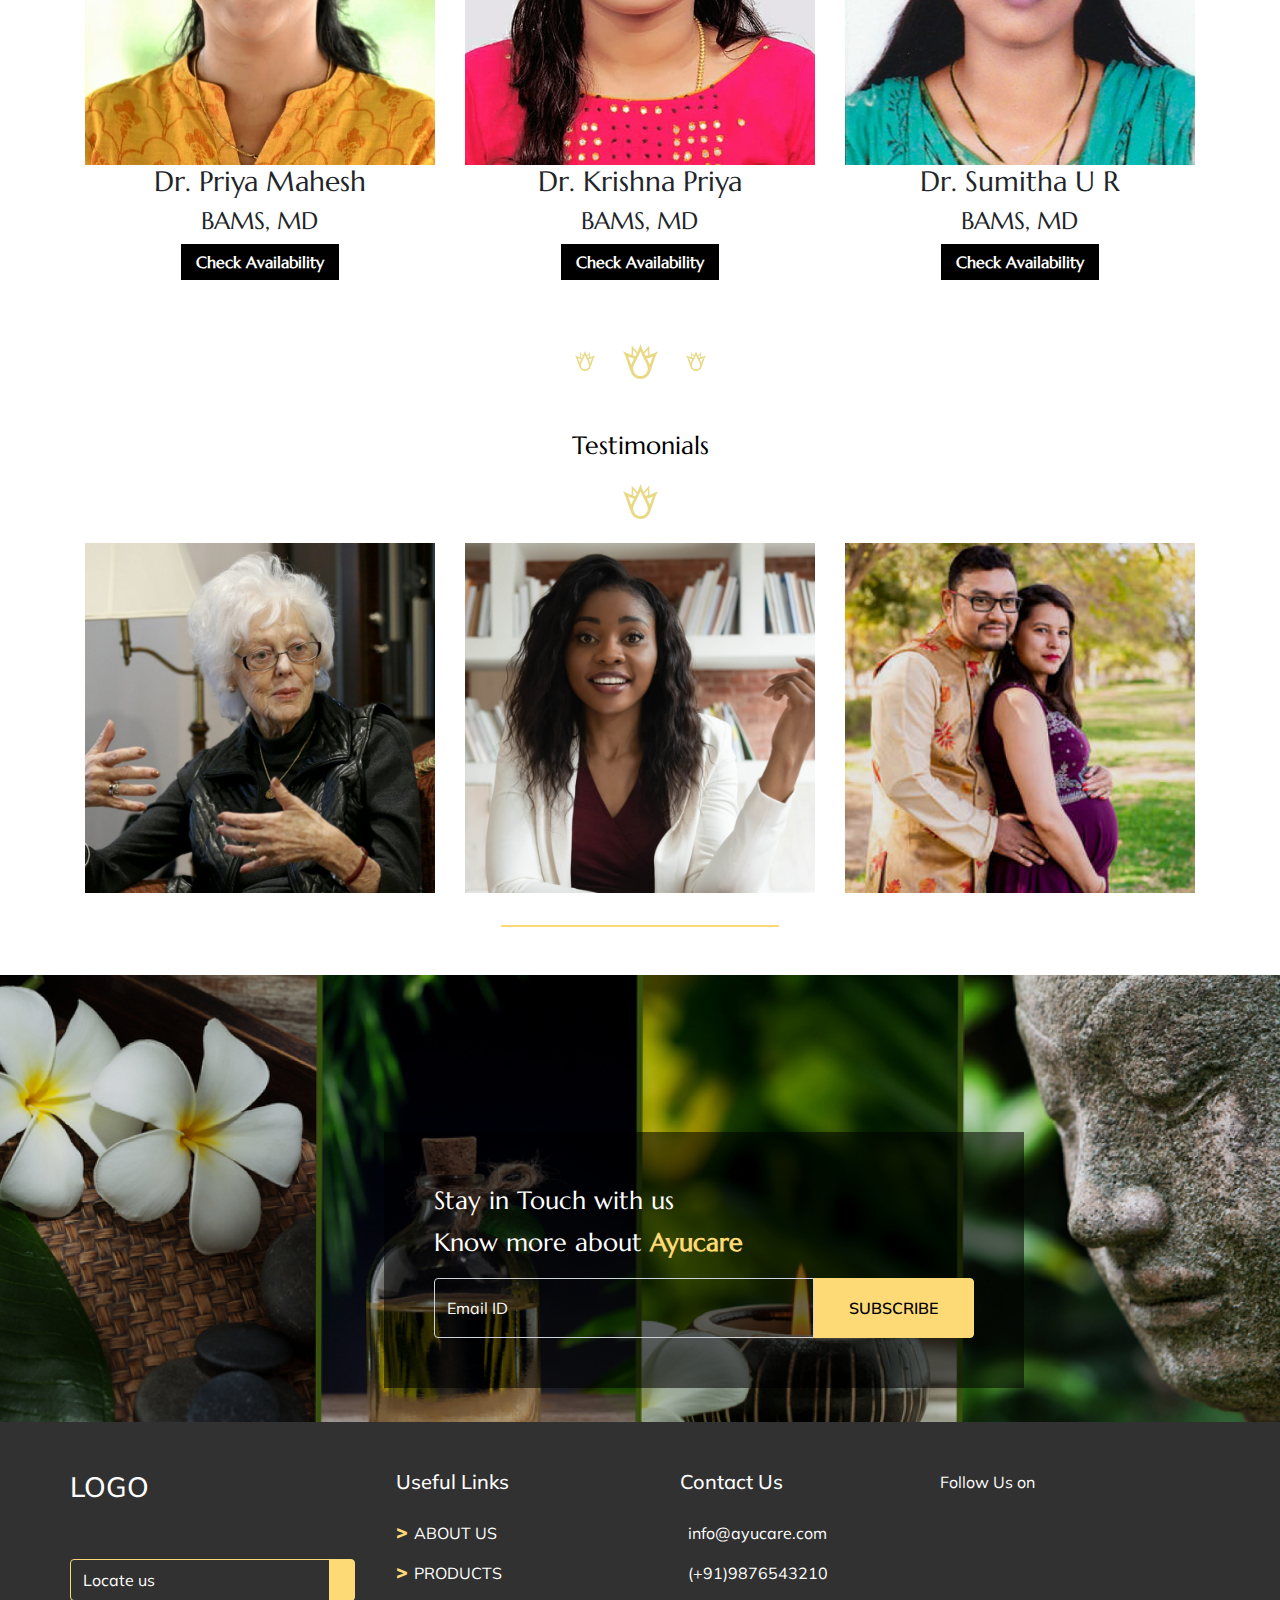
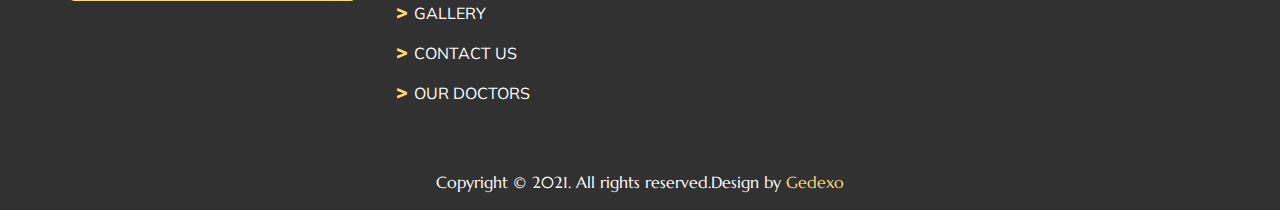
==== commit 842f0ac9: "18-11-2021" ====
--- a/index.html
+++ b/index.html
@@ -362,23 +362,23 @@
     
 
 
-<div class="container text-center doctor">
+<div class="container text-center doctor doc-height">
     <div class="row">
         <div class="col-lg-4 col-md-4 col-sm-12 col-12 mb-3">
-            <img src="images/maheshdr.png" width="100%" alt="">
-            <h3>Dr. K. Mahesh Menon</h3>
+            <img src="images/doctor/Dr Priya Mahesh-10919.jpeg" width="100%" alt="">
+            <h3>Dr. Priya Mahesh</h3>
             <h4>BAMS, MD</h4>
             <button class="read check">Check Availability</button> 
         </div>
         <div class="col-lg-4 col-md-4 col-sm-12 col-12 mb-3">
-            <img src="images/maheshdr.png" width="100%" alt="">
-            <h3>Dr. K. Mahesh Menon</h3>
+            <img src="images/doctor/Dr Krishna Priya-22600.jpeg" width="100%" alt="">
+            <h3>Dr. Krishna Priya</h3>
             <h4>BAMS, MD</h4>
             <button class="read check">Check Availability</button> 
         </div>
         <div class="col-lg-4 col-md-4 col-sm-12 col-12 mb-3">
-            <img src="images/maheshdr.png" width="100%" alt="">
-            <h3>Dr. K. Mahesh Menon</h3>
+            <img src="images/doctor/Dr. Sumitha U R-22506.jpeg" width="100%" alt="">
+            <h3>Dr. Sumitha U R</h3>
             <h4>BAMS, MD</h4>
             <button class="read check">Check Availability</button> 
         </div>
--- a/css/style.css
+++ b/css/style.css
@@ -513,4 +513,12 @@
     font-weight: 500;
     background-color: #FEDA77;
     font-weight: 600;
+}
+.box-50 img{
+    height: 400px;
+    object-fit: cover;
+}
+.doc-height img{
+    height: 400px;
+    object-fit: cover;
 }--- a/css/responsive.css
+++ b/css/responsive.css
@@ -1230,6 +1230,7 @@
     }
     .title-fit{
         height: 40vh;
+        object-fit: cover;
     }
 
     .dd-none{
@@ -1622,6 +1623,7 @@
     }
     .aboout img{
         height: 90vh;
+        object-fit: cover;
     }
    
     .titile span{
@@ -1647,7 +1649,9 @@
         font-family: 'Marcellus', serif !important;
     }
     .title-fit{
-        height: 40vh;
+        height: 30vh;
+        object-fit: cover;
+        object-position: center;
     }
     .dd-none{
         display: none;
@@ -1677,6 +1681,7 @@
     }
     .banbg{
         height: 65vh;
+        object-fit: cover;
     }
 
     .ayurveda {
